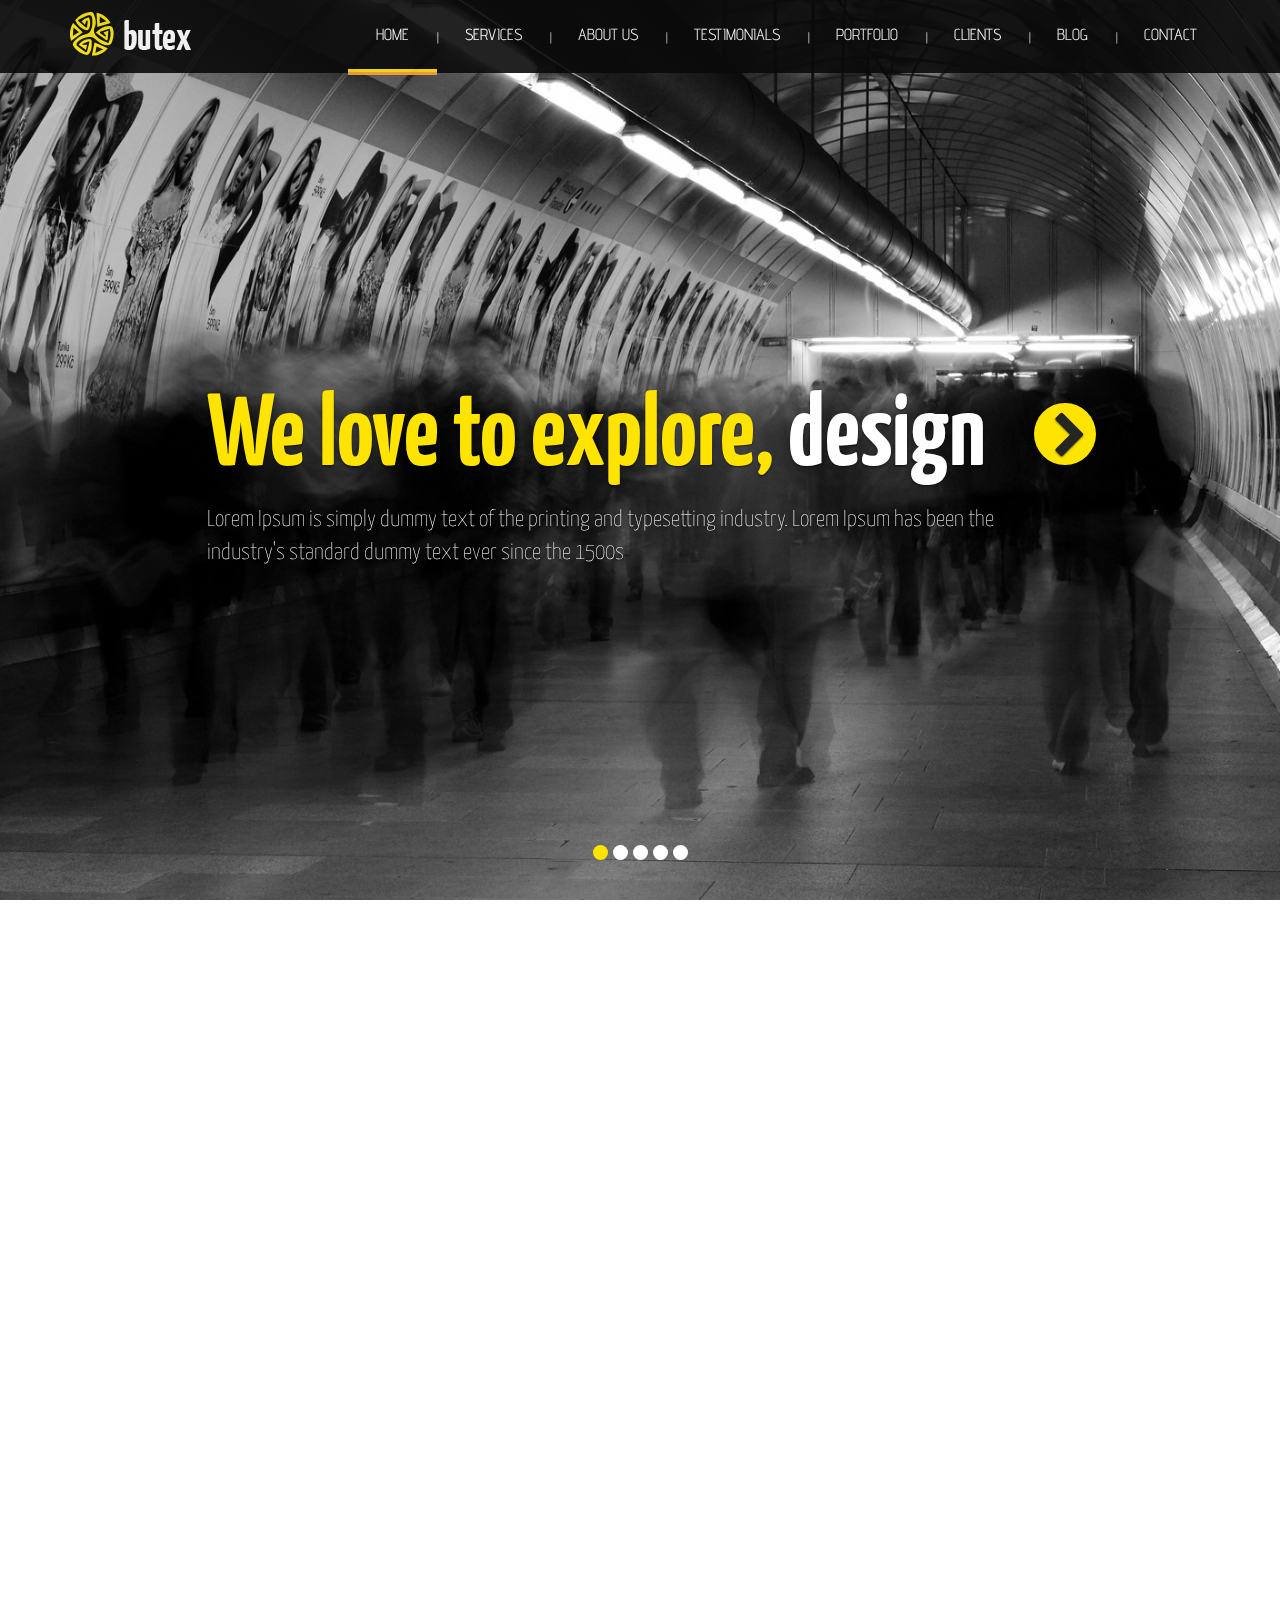
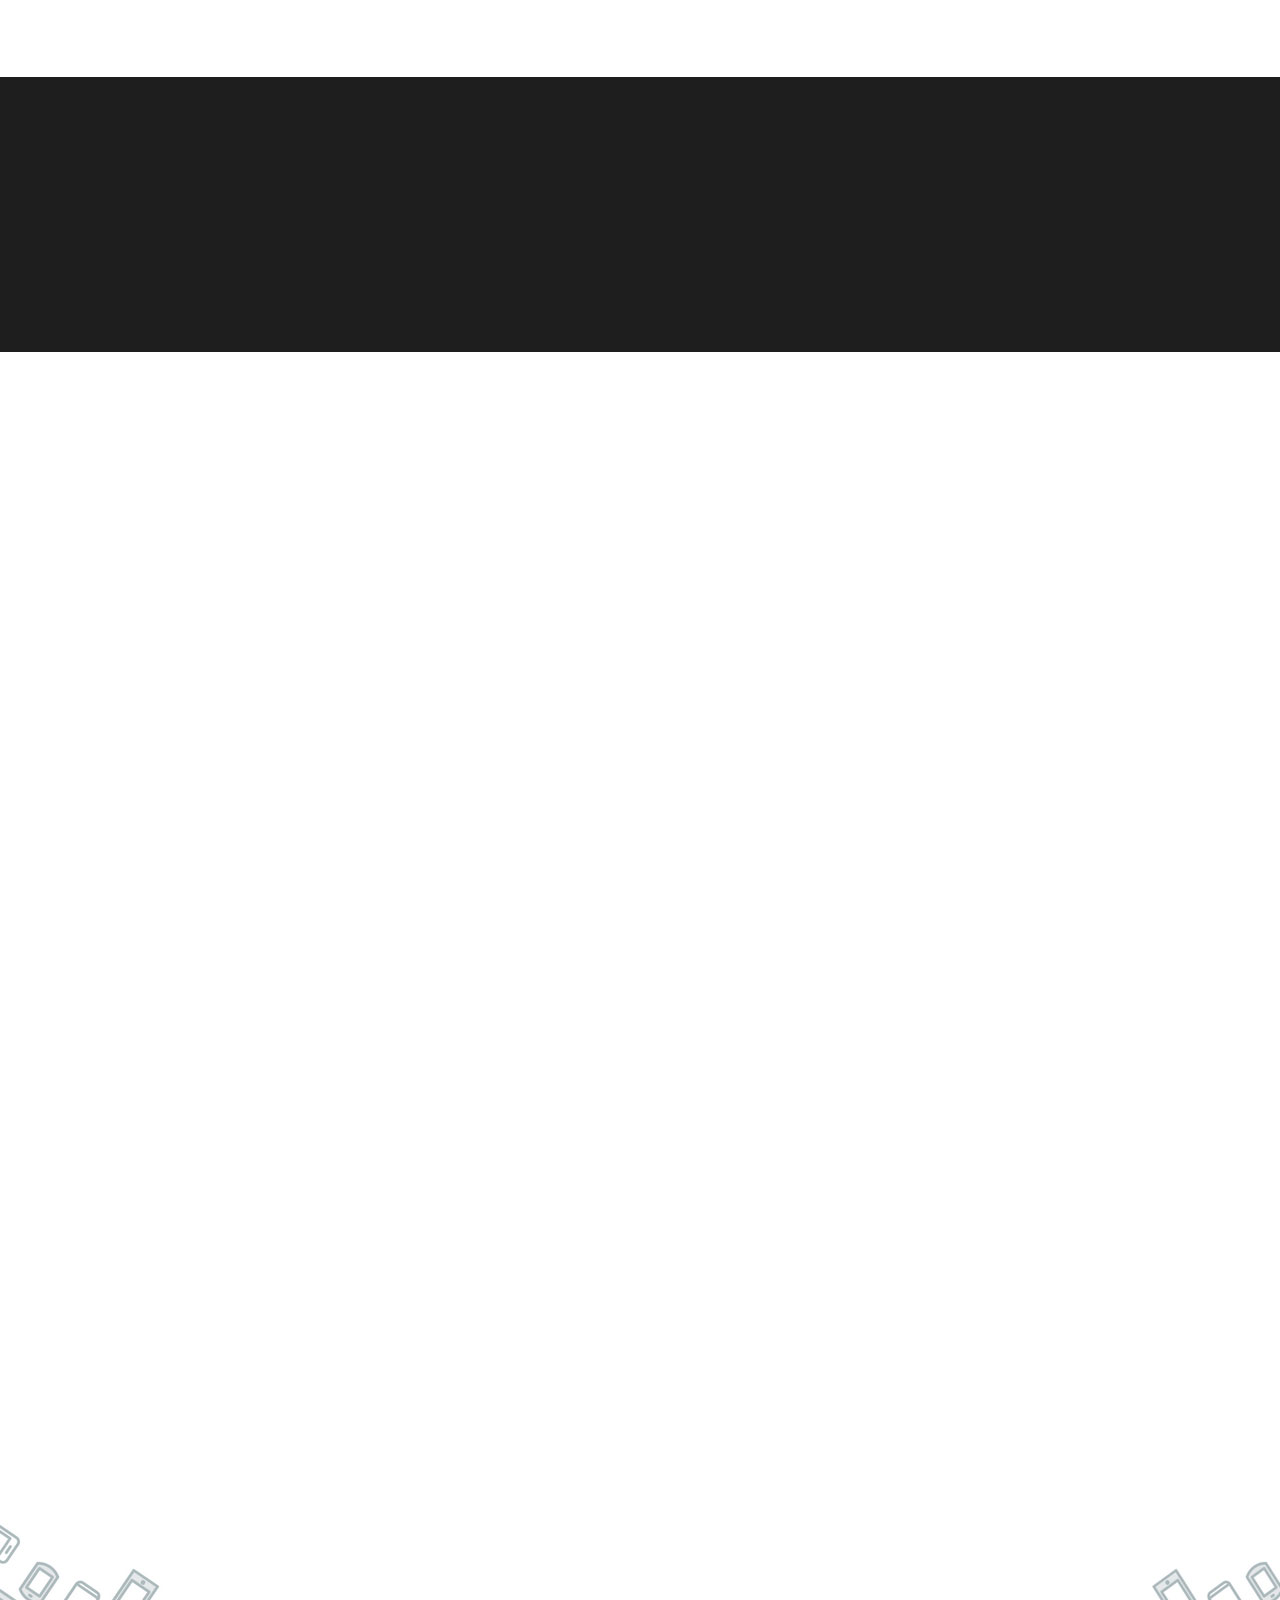
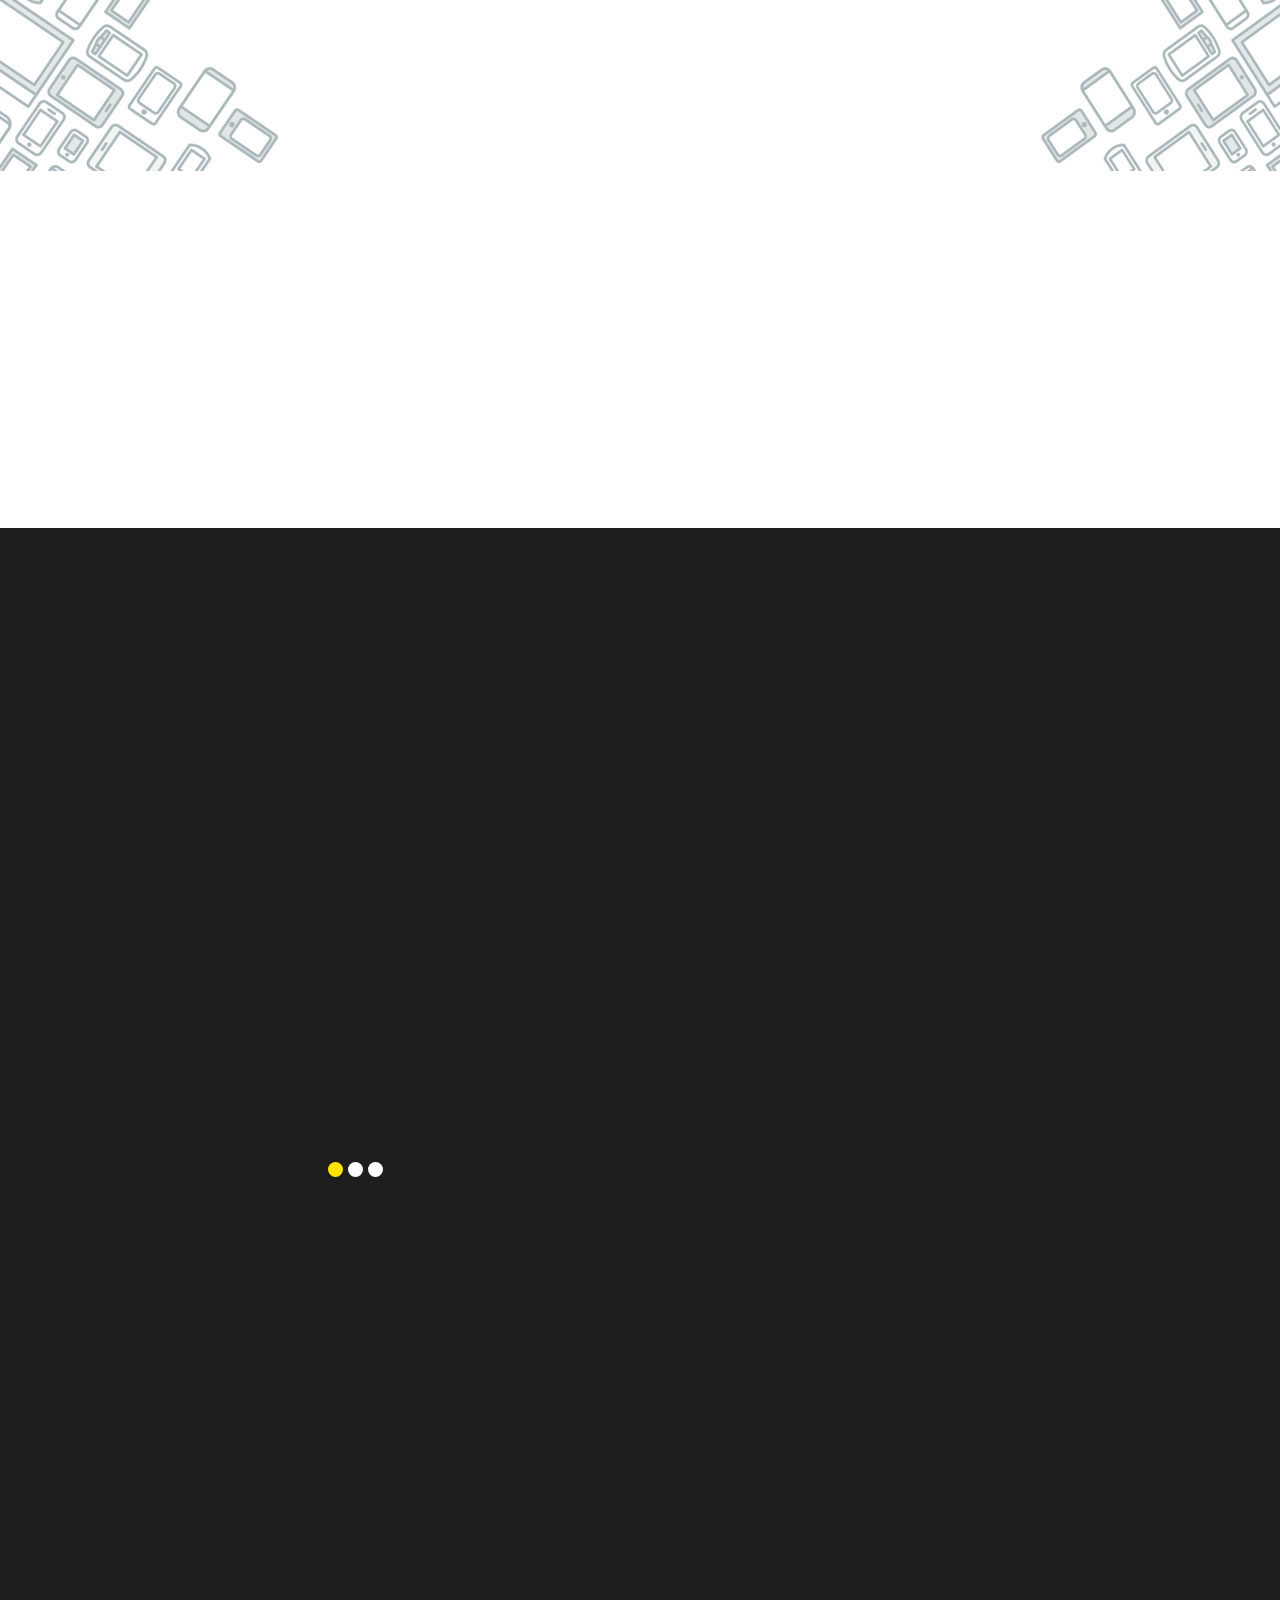
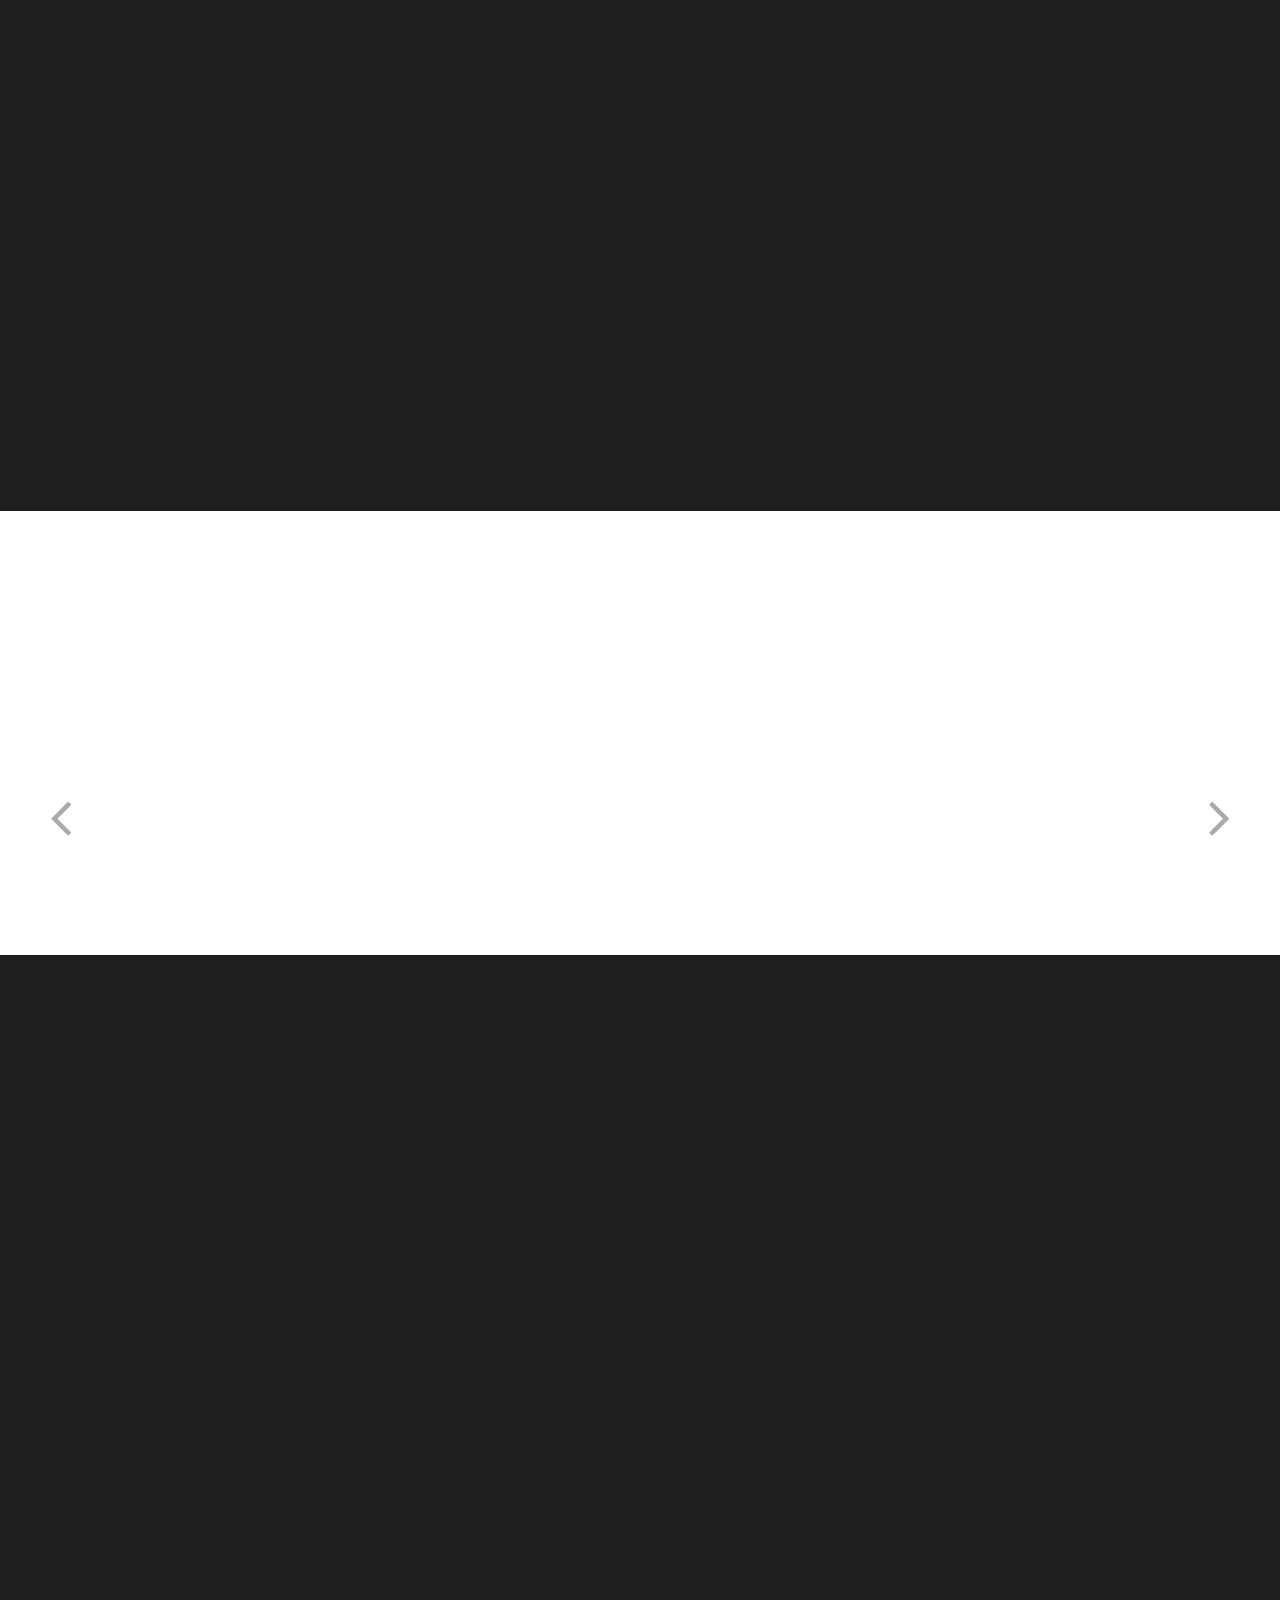
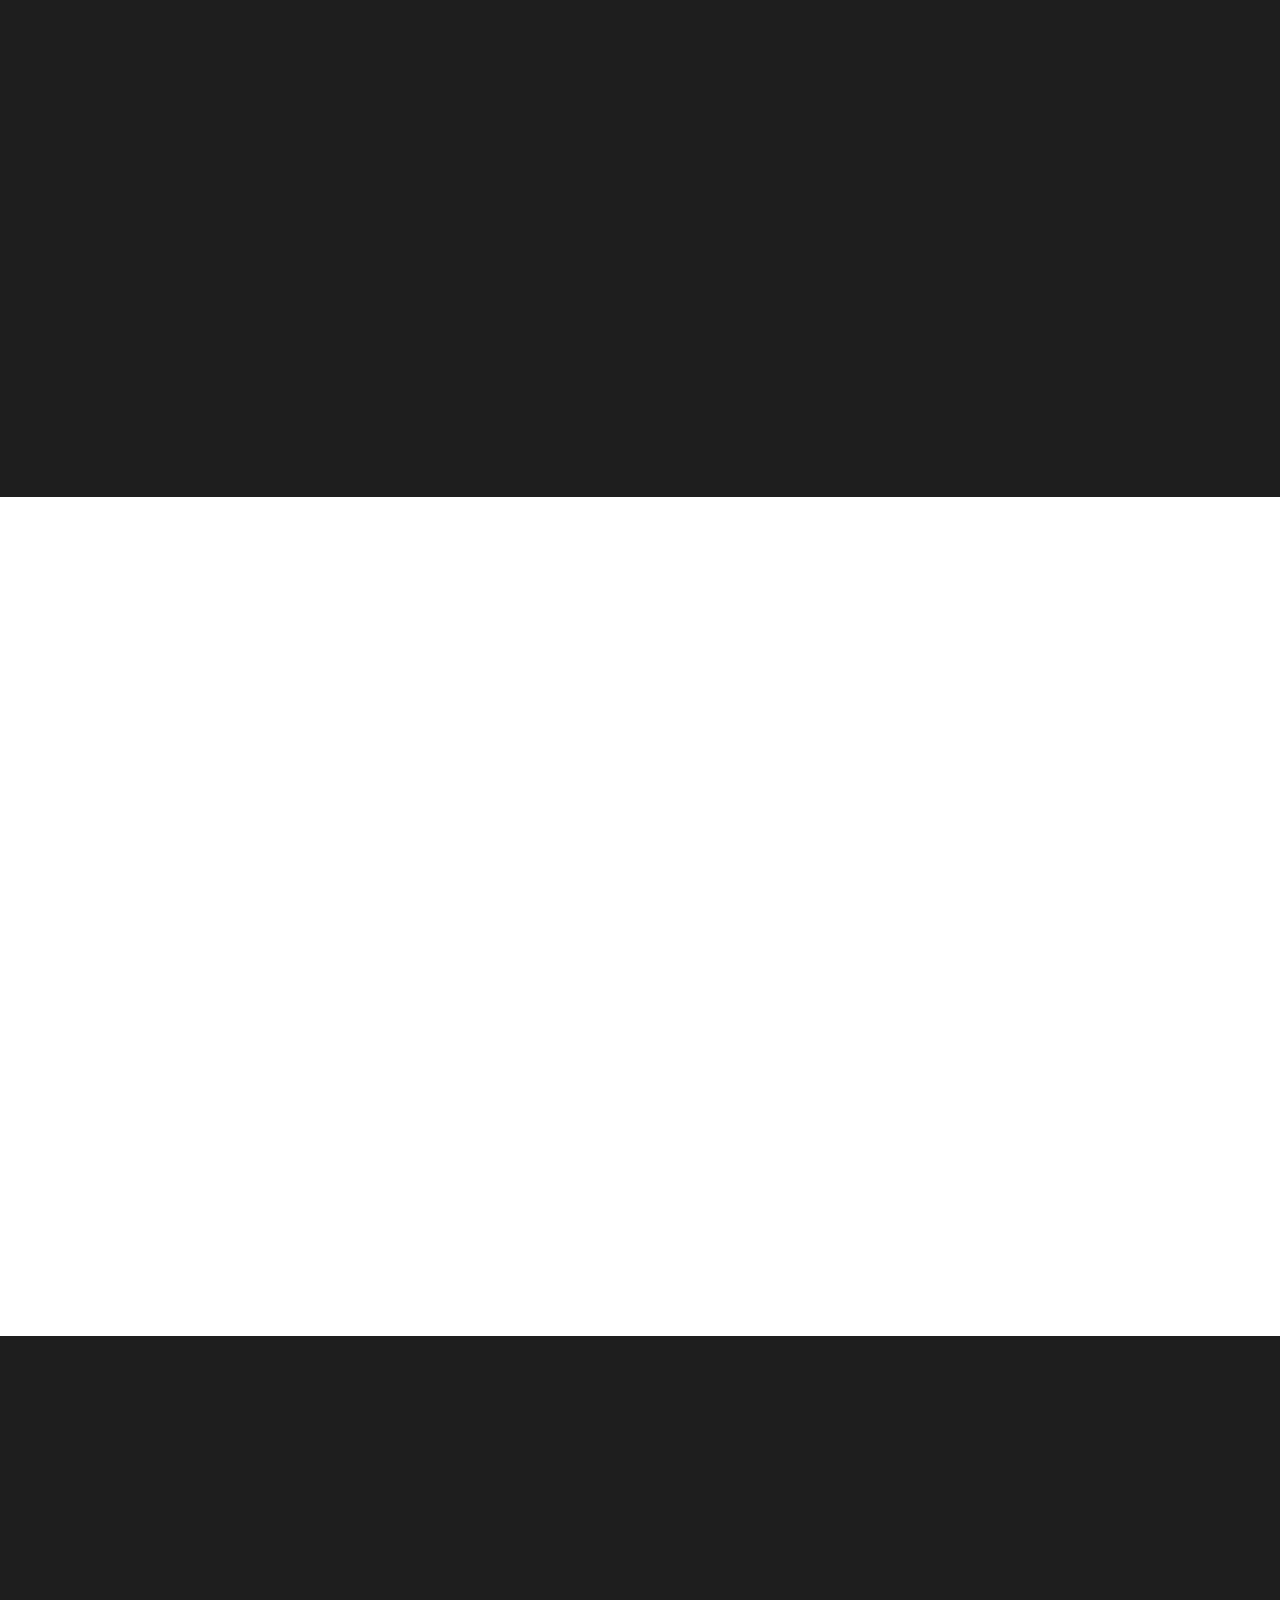
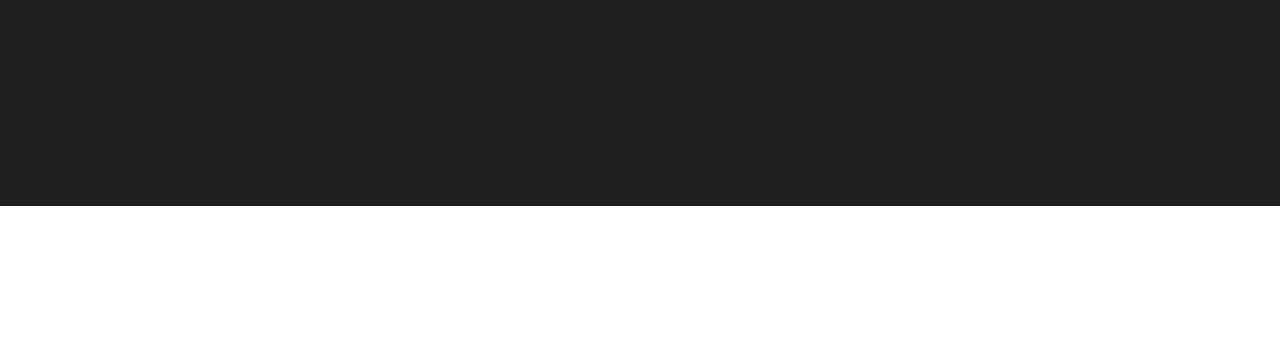
==== index.html @ 5c77bde4 "Plantilla del proyecto" ====
<!DOCTYPE html>
<html lang="en">

<!-- Mirrored from demo.themeregion.com/butex-updated/ by HTTrack Website Copier/3.x [XR&CO'2014], Thu, 22 Oct 2015 05:30:26 GMT -->
<head>
    <meta charset="utf-8">
    <meta name="viewport" content="width=device-width, initial-scale=1.0">
    <meta name="description" content="">
    <meta name="author" content="">
    <title>Butex | Onepage Responsive HTML Template</title>
    <link href="css/bootstrap.min.css" rel="stylesheet">
    <link href="css/animate.css" rel="stylesheet">
    <link href="css/font-awesome.min.css" rel="stylesheet">	
	<link href="css/main.css" rel="stylesheet">
	<link href="css/responsive.css" rel="stylesheet">

    <!--[if lt IE 9]>
	    <script src="js/html5shiv.js"></script>
	    <script src="js/respond.min.js"></script>
    <![endif]-->       
    <link rel="shortcut icon" href="images/ico/favicon.ico">
    <link rel="apple-touch-icon-precomposed" sizes="144x144" href="images/ico/apple-touch-icon-144-precomposed.png">
    <link rel="apple-touch-icon-precomposed" sizes="114x114" href="images/ico/apple-touch-icon-114-precomposed.png">
    <link rel="apple-touch-icon-precomposed" sizes="72x72" href="images/ico/apple-touch-icon-72-precomposed.png">
    <link rel="apple-touch-icon-precomposed" href="images/ico/apple-touch-icon-57-precomposed.png">
</head><!--/head-->

<body>
	<!-- Page Loader -->
	<div class="preloader">
        <div id="loaderImage"></div>
    </div>
	
	<header id="navigation">      
        <div class="navbar navbar-fixed-top" role="banner">
            <div class="container">
                <div class="navbar-header">
                    <button type="button" class="navbar-toggle" data-toggle="collapse" data-target=".navbar-collapse">
                        <span class="sr-only">Toggle navigation</span>
                        <span class="icon-bar"></span>
                        <span class="icon-bar"></span>
                        <span class="icon-bar"></span>
                    </button>
                    <a class="navbar-brand" href="index-2.html"><h1><img src="images/logo.png" alt="logo"></h1></a>
                </div>
                <div class="collapse navbar-collapse">
                    <ul class="nav navbar-nav navbar-right">
                        <li class="scroll active"><a href="#navigation">Home</a></li>                         
                        <li class="scroll"><a class="border" href="#services">Services</a></li>
                        <li class="scroll"><a class="border" href="#about-us">About Us</a></li>
                        <li class="scroll"><a class="border" href="#testimonials">Testimonials</a></li>
                        <li class="scroll"><a class="border" href="#portfolio">Portfolio</a></li>
                        <li class="scroll"><a class="border" href="#clients">Clients</a></li> 
                        <li class="scroll"><a class="border" href="#blog">Blog</a></li>
                        <li class="scroll"><a class="border" href="#footer">Contact</a></li>                        
                    </ul>
                </div>
            </div>
        </div>
    </header><!--/#navigation-->

    <section id="main-carousel" class="carousel slide" data-ride="carousel">		 
		<ol class="carousel-indicators">
			<li data-target="#main-carousel" data-slide-to="0" class="active"></li>
			<li data-target="#main-carousel" data-slide-to="1"></li>
			<li data-target="#main-carousel" data-slide-to="2"></li>
			<li data-target="#main-carousel" data-slide-to="3"></li>
			<li data-target="#main-carousel" data-slide-to="4"></li>
		</ol><!--/.carousel-indicators-->
		
		<div class="carousel-inner">
			<div class="item active" style="background-image: url(images/slider/1.jpg)">
				<div class="container carousel-caption">							
					<h2 class="heading animated bounceInRight">We love to explore, <span>design</span><i class="fa fa-chevron-right"></i></h2>
					<p class="slide-info animated bounceInLeft">Lorem Ipsum is simply dummy text of the printing and typesetting industry. Lorem Ipsum has been the industry's standard dummy text ever since the 1500s</p>				
				</div>
			</div>
			<div class="item" style="background-image: url(images/slider/2.jpg)">
				<div class="container carousel-caption">							
					<h2 class="heading animated swing">We provide digital <span>service</span><i class="fa fa-chevron-right"></i></h2>
					<p class="slide-info animated swing">Lorem Ipsum is simply dummy text of the printing and typesetting industry. Lorem Ipsum has been the industry's standard dummy text ever since the 1500s</p>				
				</div>
			</div>
			<div class="item" style="background-image: url(images/slider/3.jpg)">
				<div class="container carousel-caption">							
					<h2 class="heading animated bounceInDown">We are great disital <span>agency</span><i class="fa fa-chevron-right"></i></h2>
					<p class="slide-info animated bounceInUp">Lorem Ipsum is simply dummy text of the printing and typesetting industry. Lorem Ipsum has been the industry's standard dummy text ever since the 1500s</p>				
				</div>
			</div>
			<div class="item" style="background-image: url(images/slider/4.jpg)">
				<div class="container carousel-caption">							
					<h2 class="heading animated fadeInLeftBig">We love to explore <span>design</span><i class="fa fa-chevron-right"></i></h2>
					<p class="slide-info animated fadeInRightBig">Lorem Ipsum is simply dummy text of the printing and typesetting industry. Lorem Ipsum has been the industry's standard dummy text ever since the 1500s</p>				
				</div>
			</div>
			<div class="item" style="background-image: url(images/slider/5.jpg)">
				<div class="container carousel-caption">							
					<h2 class="heading animated fadeInRightBig">We love to explore <span>design</span><i class="fa fa-chevron-right"></i></h2>
					<p class="slide-info animated fadeInLeftBig">Lorem Ipsum is simply dummy text of the printing and typesetting industry. Lorem Ipsum has been the industry's standard dummy text ever since the 1500s</p>				
				</div>
			</div>
		</div> 	
    </section><!--/#main-carousel--> 
	
	<section id="services">
		<div class="container">
			<div class="row">
				<div class="col-sm-12">
					<div class="service-heading">
						<div class="row">
							<div class="col-sm-3 wow fadeInLeft" data-wow-duration="1200ms" data-wow-delay="300ms">
								<h3>We Provide Awesome Online <span>Service</span></h3>
							</div>
							<div class="col-sm-9 wow fadeInLeft" data-wow-duration="1500ms" data-wow-delay="300ms">
								<div class="service-content">
									<div class="service-icon">
										<i class="fa fa-angle-right pull-left"></i>
									</div>
									<div class="service-text">
										<p>we are a full service digital agency from earth. we design and build <span>websites, applications, mobile solutions and other awesome digital media.</span></p>
									</div>									
								</div>								
							</div>
						</div>	
					</div>					
				</div>
				<div class="col-sm-6">
					<div class="single-service  wow flipInY" data-wow-duration="1000ms" data-wow-delay="300ms">
						<div class="row">
							<div class="col-sm-4 col-md-3">
								<div class="single-service-icon wow rotateIn" data-wow-duration="1000ms" data-wow-delay="300ms">
									<i class="fa fa-lightbulb-o"></i>
								</div>								
							</div>
							<div class="col-sm-8 col-md-9">
								<div class="single-service-text">
									<h2>Creative <span>Idea</span></h2>
									<p>Lorem Ipsum is simply dummy text of the printing and typesetting industry. Lorem Ipsum has been the industry's standard dummy text ever since the 1500s,</p>
								</div>								
							</div>
						</div>
					</div>
				</div>
				<div class="col-sm-6">
					<div class="single-service wow flipInY" data-wow-duration="1500ms" data-wow-delay="350ms">
						<div class="row">
							<div class="col-sm-4 col-md-3">
								<div class="single-service-icon wow rotateIn" data-wow-duration="1000ms" data-wow-delay="300ms">
									<i class="fa fa-bolt"></i>
								</div>								
							</div>
							<div class="col-sm-8 col-md-9">
								<div class="single-service-text">
									<h2>Graphics <span>Design</span></h2>
									<p>Lorem Ipsum is simply dummy text of the printing and typesetting industry. Lorem Ipsum has been the industry's standard dummy text ever since the 1500s,</p>
								</div>								
							</div>
						</div>
					</div>
				</div>
				<div class="col-sm-6">
					<div class="single-service  wow flipInY" data-wow-duration="2000ms" data-wow-delay="400ms">
						<div class="row">
							<div class="col-sm-4 col-md-3">
								<div class="single-service-icon wow rotateIn" data-wow-duration="1000ms" data-wow-delay="300ms">
									<i class="fa fa-rocket"></i>
								</div>								
							</div>
							<div class="col-sm-8 col-md-9">
								<div class="single-service-text">
									<h2>Coding <span>Develop</span></h2>
									<p>Lorem Ipsum is simply dummy text of the printing and typesetting industry. Lorem Ipsum has been the industry's standard dummy text ever since the 1500s,</p>
								</div>								
							</div>
						</div>
					</div>
				</div>
				<div class="col-sm-6">
					<div class="single-service wow flipInY" data-wow-duration="2500ms" data-wow-delay="450ms">
						<div class="row">
							<div class="col-sm-4 col-md-3">
								<div class="single-service-icon wow rotateIn" data-wow-duration="1000ms" data-wow-delay="300ms">
									<i class="fa fa-phone"></i>
								</div>								
							</div>
							<div class="col-sm-8 col-md-9">
								<div class="single-service-text">
									<h2>Customer <span>Support</span></h2>
									<p>Lorem Ipsum is simply dummy text of the printing and typesetting industry. Lorem Ipsum has been the industry's standard dummy text ever since the 1500s,</p>
								</div>								
							</div>
						</div>
					</div>
				</div>
			</div>
		</div>
	</section><!--/#services--> 
	
	<section id="about-us">
		<div class="about-bg"></div>
		<div class="container">
			<div class="about-details wow flipInX" data-wow-duration="1500ms" data-wow-delay="300ms">
				<div class="row">
					<div class="col-sm-8 col-sm-offset-2 col-md-6 col-md-offset-0">
						<div class="about-image">
							<img class="img-responsive" src="images/about-us/about.jpg" alt="" />
						</div>						
					</div>
					<div class="col-sm-8 col-sm-offset-2 col-md-6 col-md-offset-0">
						<div class="default-bg about-content">
							<h2>About <span>Us</span></h2>
							<p>Lorem Ipsum is simply dummy text of the printing and typesetting industry. Lorem Ipsum has been the industry's standard dummy text ever since the 1500s, when an unknown printer took a galley of type and scrambled it to make a type specimen book. It has survived not only five centuries,</p>
							<p>but also the leap into electronic typesetting, remaining essentially unchanged. It was popularised in the 1960s with the release of Letraset sheets containing Lorem Ipsum passages, and more recently with desktop publishing software like Aldus PageMaker including versions of Lorem Ipsum.</p>
						</div>						
					</div>
				</div>
			</div>
		</div>
		<div class="our-team">
			<div class="container">
				<h2 class="wow fadeIn" data-wow-duration="1200ms" data-wow-delay="300ms">Meet the <span>Team</span></h2>
				<div class="row">
					<div class="col-sm-4">
						<div class="team-member wow flipInY" data-wow-duration="1200ms" data-wow-delay="300ms">
							<div class="single-member">
								<img class="img-responsive" src="images/about-us/member1.jpg" alt="" />	
								<h3>Mickey Router</h3>
								<p>ceo</p>
							</div>
							<div class="overlay">
								<ul>
									<li><a class="facebook" href="#"><i class="fa fa-facebook"></i></a></li>
									<li><a class="twitter" href="#"><i class="fa fa-twitter"></i></a></li>
									<li><a class="google-plus" href="#"><i class="fa fa-google-plus"></i></a></li>
								</ul>
							</div>
						</div>
					</div>
					<div class="col-sm-4">
						<div class="team-member wow flipInY" data-wow-duration="1500ms" data-wow-delay="600ms">
							<div class="single-member">
								<img class="img-responsive" src="images/about-us/member2.jpg" alt="" />	
								<h3>Mickey Router</h3>
								<p>ceo</p>
							</div>
							<div class="overlay">
								<ul>
									<li><a class="facebook" href="#"><i class="fa fa-facebook"></i></a></li>
									<li><a class="twitter" href="#"><i class="fa fa-twitter"></i></a></li>
									<li><a class="google-plus" href="#"><i class="fa fa-google-plus"></i></a></li>
								</ul>
							</div>
						</div>
					</div>
					<div class="col-sm-4">
						<div class="team-member wow flipInY" data-wow-duration="1800ms" data-wow-delay="900ms">
							<div class="single-member">
								<img class="img-responsive" src="images/about-us/member3.jpg" alt="" />	
								<h3>Mickey Router</h3>
								<p>ceo</p>
							</div>
							<div class="overlay">
								<ul>
									<li><a class="facebook" href="#"><i class="fa fa-facebook"></i></a></li>
									<li><a class="twitter" href="#"><i class="fa fa-twitter"></i></a></li>
									<li><a class="google-plus" href="#"><i class="fa fa-google-plus"></i></a></li>
								</ul>
							</div>
						</div>
					</div>
				</div>
			</div>
		</div><!--/#our team--> 
	</section><!--/#about us--> 
	
	<section id="testimonials">		
		<div class="container text-center entry-header wow fadeInUp" data-wow-duration="1500ms" data-wow-delay="500ms">
			<div class="col-sm-6 col-sm-offset-3">
				<h2>Testimonials</h2>
				<p>Lorem Ipsum is simply dummy text of the printing and typesetting industry. Lorem Ipsum has been the industry's standard dummy text ever since </p>	
			</div>							
		</div>	
		<div id="testimonial-slider" class="carousel slide wow fadeInUp" data-ride="carousel"  data-wow-duration="1000ms" data-wow-delay="300ms">
			<div class="carousel-inner">
				<div class="item active">
					<div class="testimony-person animated fadeIn">
						<img class="img-responsive" src="images/testimonial/man1.png" alt="" />	
					</div>
					<div class="testimony-caption default-bg">
						<div class="testimonial animated rubberBand">
							<h3>Frank Furious</h3>
							<h4>Art Director</h4>
							<i class="fa  fa-angle-down"></i>
							<p>“ Lorem Ipsum is simply dummy text of the printing and typesetting industry. Lorem Ipsum has been the industry's standard dummy text ever since the 1500s ”</p>
						</div>
					</div>
				</div>
				<div class="item">
					<div class="testimony-person animated fadeIn">
						<img class="img-responsive" src="images/testimonial/man2.png" alt="" />		
					</div>
					<div class="testimony-caption default-bg">
						<div class="testimonial animated rubberBand">
							<h3>Roberto Carlos</h3>
							<h4>Chief Executive</h4>
							<i class="fa  fa-angle-down"></i>
							<p>“ Lorem Ipsum is simply dummy text of the printing and typesetting industry. Lorem Ipsum has been the industry's standard dummy text ever since the 1500s ”</p>
						</div>
					</div>
				</div>
				<div class="item">
					<div class="testimony-person animated fadeIn">
						<img class="img-responsive" src="images/testimonial/man3.png" alt="" />	
					</div>
					<div class="testimony-caption default-bg">
						<div class="testimonial animated rubberBand">
							<h3>Mark Derain</h3>
							<h4>Develop Manager</h4>
							<i class="fa  fa-angle-down"></i>
							<p>“ Lorem Ipsum is simply dummy text of the printing and typesetting industry. Lorem Ipsum has been the industry's standard dummy text ever since the 1500s ”</p>
						</div>
					</div>
				</div>					
			</div>
			<ol class="carousel-indicators">
				<li data-target="#testimonial-slider" data-slide-to="0" class="active"></li>
				<li data-target="#testimonial-slider" data-slide-to="1"></li>
				<li data-target="#testimonial-slider" data-slide-to="2"></li>
			</ol><!--/.carousel-indicators-->
		</div>
	</section><!--/#testimonials--> 
	
	<section id="portfolio">
		<div class="container">
			<div class="container text-center entry-header wow fadeInUp" data-wow-duration="1500ms" data-wow-delay="300ms">
				<div class="col-sm-6 col-sm-offset-3">
					<h2>Our <span>Portfolio</span></h2>
					<p>Lorem Ipsum is simply dummy text of the printing and typesetting industry. Lorem Ipsum has been the industry's standard dummy text ever since </p>	
				</div>		
			</div>			
			<div id="portfolio-slider" class="carousel slide carousel-fade" data-ride="carousel">
				<div class=" carousel-inner wow fadeInUp" data-wow-duration="1000ms" data-wow-delay="400ms">
					<div class="item active row">
						<div class="col-sm-6">
							<div class="recent-port-img animated fadeInUpBig">
								<img class="img-responsive" src="images/portfolio/slide1.jpg" alt="portfolio" />
							</div>							
						</div>
						<div class="col-sm-6 default-bg">
							<div class="recent-port-text animated fadeInDownBig">
								<h2>Recent Project</h2>
								<p>Lorem Ipsum is simply dummy text of the printing and typesetting industry. Lorem Ipsum has been the industry's standard dummy text ever since the 1500s, when an unknown printer took a galley of type and scrambled it to make a type specimen book. It has survived not only five centuries </p>
								<ul>
									<li><i class="fa fa-angle-double-right"></i> But also the leap into electronic typesetting, </li>
									<li><i class="fa fa-angle-double-right"></i> Remaining essentially unchanged. </li>
									<li><i class="fa fa-angle-double-right"></i> It was popularised in the 1960s with the release.</li>
									<li><i class="fa fa-angle-double-right"></i> Letraset sheets containing Lorem Ipsum passages  </li>
								</ul>
							</div>
						</div>
					</div>
					<div class="item row">
						<div class="col-sm-6">
							<div class="recent-port-img animated fadeInUpBig">
								<img class="img-responsive" src="images/portfolio/slide2.jpg" alt="portfolio" />
							</div>							
						</div>
						<div class="col-sm-6 default-bg">
							<div class="recent-port-text animated fadeInDownBig">
								<h2>Recent Project</h2>
								<p>Lorem Ipsum is simply dummy text of the printing and typesetting industry. Lorem Ipsum has been the industry's standard dummy text ever since the 1500s, when an unknown printer took a galley of type and scrambled it to make a type specimen book. It has survived not only five centuries </p>
								<ul>
									<li><i class="fa fa-angle-double-right"></i> But also the leap into electronic typesetting, </li>
									<li><i class="fa fa-angle-double-right"></i> Remaining essentially unchanged. </li>
									<li><i class="fa fa-angle-double-right"></i> It was popularised in the 1960s with the release.</li>
									<li><i class="fa fa-angle-double-right"></i> Letraset sheets containing Lorem Ipsum passages  </li>
								</ul>
							</div>
						</div>
					</div>
					<div class="item row">
						<div class="col-sm-6">
							<div class="recent-port-img animated fadeInUpBig">
								<img class="img-responsive" src="images/portfolio/slide3.jpg" alt="portfolio" />
							</div>							
						</div>
						<div class="col-sm-6 default-bg">
							<div class="recent-port-text animated fadeInDownBig">
								<h2>Recent Project</h2>
								<p>Lorem Ipsum is simply dummy text of the printing and typesetting industry. Lorem Ipsum has been the industry's standard dummy text ever since the 1500s, when an unknown printer took a galley of type and scrambled it to make a type specimen book. It has survived not only five centuries </p>
								<ul>
									<li><i class="fa fa-angle-double-right"></i> But also the leap into electronic typesetting, </li>
									<li><i class="fa fa-angle-double-right"></i> Remaining essentially unchanged. </li>
									<li><i class="fa fa-angle-double-right"></i> It was popularised in the 1960s with the release.</li>
									<li><i class="fa fa-angle-double-right"></i> Letraset sheets containing Lorem Ipsum passages  </li>
								</ul>
							</div>
						</div>
					</div>
				</div>
				<ol class="carousel-indicators">
					<li data-target="#portfolio-slider" data-slide-to="0" class="active"></li>
					<li data-target="#portfolio-slider" data-slide-to="1"></li>
					<li data-target="#portfolio-slider" data-slide-to="2"></li>
				</ol><!--/.carousel-indicators-->
			</div>
			<div id="folio-items" class="portfolios wow fadeInUpBig" data-wow-duration="1500ms" data-wow-delay="300ms">
				<ul class="portfolio-filter text-center">                                         
					<li><a class="active" href="#" data-filter="*">All</a></li>
					<li><a href="#" data-filter=".animation">Animation</a></li>
					<li><a href="#" data-filter=".architecture">Architecture</a></li>
					<li><a href="#" data-filter=".creative">Creative</a></li>
					<li><a href="#" data-filter=".video">Video</a></li>
					<li><a href="#" data-filter=".web">Web</a></li>
					<li><a href="#" data-filter=".corporate">Corporate</a></li>
					<li><a href="#" data-filter=".business">Business</a></li>
				</ul><!--/#portfolio-filter-->
				
				<div class="row portfolio-items">
					<div class="col-sm-4 portfolio-item architecture business">
						<div class="view">
							<div class="portfolio-image">
								<img class="img-responsive" src="images/portfolio/1.jpg" alt="">
							</div>	
							<div class="mask">
								<a href="#" data-single_url="single-portfolio.html"><i class="fa fa-link"></i></a>
							</div>
						</div>
					</div>
					<div class="col-sm-4 portfolio-item animation web corporate">
						<div class="view">
							<div class="portfolio-image">
								<img class="img-responsive" src="images/portfolio/2.jpg" alt="">
							</div>	
							<div class="mask">
								<a href="#" data-single_url="single-portfolio.html"><i class="fa fa-link"></i></a>
							</div>
						</div>
					</div>
					<div class="col-sm-4 portfolio-item video creative">
						<div class="view">
							<div class="portfolio-image">
								<img class="img-responsive" src="images/portfolio/3.jpg" alt="">
							</div>	
							<div class="mask">
								<a href="#" data-single_url="single-portfolio.html"><i class="fa fa-link"></i></a>
							</div>
						</div>
					</div>
					<div class="col-sm-4 portfolio-item animation architecture">
						<div class="view">
							<div class="portfolio-image">
								<img class="img-responsive" src="images/portfolio/4.jpg" alt="">
							</div>	
							<div class="mask">
								<a href="#" data-single_url="single-portfolio.html"><i class="fa fa-link"></i></a>
							</div>
						</div>
					</div>
					<div class="col-sm-4 portfolio-item architecture creative web">
						<div class="view">
							<div class="portfolio-image">
								<img class="img-responsive" src="images/portfolio/5.jpg" alt="">
							</div>	
							<div class="mask">
								<a href="#" data-single_url="single-portfolio.html"><i class="fa fa-link"></i></a>
							</div>
						</div>
					</div>
					<div class="col-sm-4 portfolio-item animation web video">
						<div class="view">
							<div class="portfolio-image">
								<img class="img-responsive" src="images/portfolio/6.jpg" alt="">
							</div>	
							<div class="mask">
								<a href="#" data-single_url="single-portfolio.html"><i class="fa fa-link"></i></a>
							</div>
						</div>
					</div>					
				</div>								
			</div>
		</div>
		<div id="portfolio-details">
			<div id="single-portfolio">
	    		
	    	</div>
    	</div><!-- /#portfolio-details-->
	</section><!--/#portfolio-->
	
	<section id="clients">
		<div class="container">
			<div class="row text-center entry-header wow fadeInUp" data-wow-duration="1500ms" data-wow-delay="300ms">
				<div class="col-sm-6 col-sm-offset-3">
					<h2>Our <span>Clients</span></h2>
					<p>Lorem Ipsum is simply dummy text of the printing and typesetting industry. Lorem Ipsum has been the industry's standard dummy text ever since </p>
				</div>		
			</div>
			<div id="clients-carousel" class="carousel slide" data-ride="carousel">
				<div class="carousel-inner wow flipInX" data-wow-duration="1200ms" data-wow-delay="500ms">
					<div class="item active">						
						<ul>
							<li><a class="img-responsive" href="#"><img src="images/icon1.png" alt="" /></a></li>
							<li><a class="img-responsive" href="#"><img src="images/icon2.png" alt="" /></a></li>
							<li><a class="img-responsive" href="#"><img src="images/icon3.png" alt="" /></a></li>
							<li><a class="img-responsive" href="#"><img src="images/icon4.png" alt="" /></a></li>
						</ul>
					</div>
					<div class="item">
						<ul>
							<li><a class="img-responsive" href="#"><img src="images/icon1.png" alt="" /></a></li>
							<li><a class="img-responsive" href="#"><img src="images/icon2.png" alt="" /></a></li>
							<li><a class="img-responsive" href="#"><img src="images/icon3.png" alt="" /></a></li>
							<li><a class="img-responsive" href="#"><img src="images/icon4.png" alt="" /></a></li>
						</ul>
					</div>
				</div>
				<a class="client-left" href="#clients-carousel" data-slide="prev"><i class="fa fa-angle-left"></i></a>
				<a class="client-right" href="#clients-carousel" data-slide="next"><i class="fa fa-angle-right"></i></a>
			</div>
		</div>
	</section><!--/#clients--> 	
	
	<section id="blog">
		<div class="container">
			<div class="row text-center entry-header wow fadeInUp" data-wow-duration="1500ms" data-wow-delay="500ms">
				<div class="col-sm-6 col-sm-offset-3">
					<h2>Blog</h2>
					<p>Lorem Ipsum is simply dummy text of the printing and typesetting industry. Lorem Ipsum has been the industry's standard dummy text ever since </p>
				</div>								
			</div>
			<div class="row">
				<div class="col-sm-12 col-md-12 col-lg-6">
					<div class="single-blog wow fadeInUp" data-wow-duration="1000ms" data-wow-delay="300ms">
						<div class="blog-image">
							<a href="single-blog.html"><img class="img-responsive" src="images/blog/post1.jpg" alt="" /></a>
							<div class="post-date">
								<p>28<span>April</span></p>
							</div>
						</div>
						<div class="entry-content default-bg">							
							<a href="single-blog.html"><h2>Standard post with preview picture</h2></a>
							<div class="entry-meta">
								<span><a href="#"><i class="fa fa-user"></i> Posted By: Admin</a></span>
								<span><a href="#"><i class="fa fa-comments"></i> 7</a></span>
							</div>
							<p>Lorem Ipsum is simply dummy text of the printing and typesetting industry. Lorem Ipsum has been the industry's standard dummy text ever since the 1500s, </p>
							<a href="single-blog.html" class="btn btn-primary">Read More</a>
						</div>
					</div>
				</div>
				<div class="col-sm-12 col-md-12 col-lg-6">
					<div class="single-blog wow fadeInUp" data-wow-duration="1500ms" data-wow-delay="400ms">
						<div class="blog-image">
							<a href="single-blog.html"><img class="img-responsive" src="images/blog/post2.jpg" alt="" /></a>
							<div class="post-date">
								<p>28<span>April</span></p>
							</div>
						</div>
						<div class="entry-content default-bg">							
							<a href="single-blog.html"><h2>Standard post with preview picture</h2></a>
							<div class="entry-meta">
								<span><a href="#"><i class="fa fa-user"></i> Posted By: Admin</a></span>
								<span><a href="#"><i class="fa fa-comments"></i> 7</a></span>
							</div>
							<p>Lorem Ipsum is simply dummy text of the printing and typesetting industry. Lorem Ipsum has been the industry's standard dummy text ever since the 1500s, </p>
							<a href="single-blog.html" class="btn btn-primary">Read More</a>
						</div>
					</div>
				</div>	
				<div class="col-sm-12 col-md-12 col-lg-6">
					<div class="single-blog wow fadeInUp" data-wow-duration="2000ms" data-wow-delay="500ms">
						<div class="blog-image">
							<a href="single-blog.html"><img class="img-responsive" src="images/blog/post3.jpg" alt="" /></a>
							<div class="post-date">
								<p>28<span>April</span></p>
							</div>
						</div>
						<div class="entry-content default-bg">							
							<a href="single-blog.html"><h2>Standard post with preview picture</h2></a>
							<div class="entry-meta">
								<span><a href="#"><i class="fa fa-user"></i> Posted By: Admin</a></span>
								<span><a href="#"><i class="fa fa-comments"></i> 7</a></span>
							</div>
							<p>Lorem Ipsum is simply dummy text of the printing and typesetting industry. Lorem Ipsum has been the industry's standard dummy text ever since the 1500s, </p>
							<a href="single-blog.html" class="btn btn-primary">Read More</a>
						</div>
					</div>
				</div>	
				<div class="col-sm-12 col-md-12 col-lg-6">
					<div class="single-blog wow fadeInUp" data-wow-duration="2500ms" data-wow-delay="600ms">
						<div class="blog-image">
							<a href="single-blog.html"><img class="img-responsive" src="images/blog/post4.jpg" alt="" /></a>
							<div class="post-date">
								<p>28<span>April</span></p>
							</div>
						</div>
						<div class="entry-content default-bg">							
							<a href="single-blog.html"><h2>Standard post with preview picture</h2></a>
							<div class="entry-meta">
								<span><a href="#"><i class="fa fa-user"></i> Posted By: Admin</a></span>
								<span><a href="#"><i class="fa fa-comments"></i> 7</a></span>
							</div>
							<p>Lorem Ipsum is simply dummy text of the printing and typesetting industry. Lorem Ipsum has been the industry's standard dummy text ever since the 1500s, </p>
							<a href="single-blog.html" class="btn btn-primary">Read More</a>
						</div>
					</div>
				</div>
			</div>
		</div>
	</section><!--/#blog--> 
	
	<footer id="footer">
		<div class="container">
			<div class="row text-center entry-header wow fadeInUp" data-wow-duration="1500ms" data-wow-delay="500ms">
				<div class="col-sm-6 col-sm-offset-3">
					<h2>Contact <span>Us</span></h2>
					<p>Lorem Ipsum is simply dummy text of the printing and typesetting industry. Lorem Ipsum has been the industry's standard dummy text ever since </p>	
				</div>								
			</div>
		</div>				
		<div class="map-section">
			<div id="gmap" class="wow flipInX" data-wow-duration="1000ms" data-wow-delay="500ms"></div>
		</div><!--/#gmap--> 
		<div class="contact-section">
			<div class="container">
				<div class="row">
					<div class="col-sm-12 col-md-8">
						<div class="wow fadeInUp" data-wow-duration="1200ms" data-wow-delay="500ms">
							<h2>Get in Touch</h2>
							<div class="status alert alert-success" style="display: none"></div>
							<form id="main-contact-form" class="contact-form" name="contact-form" method="post" action="http://demo.themeregion.com/butex-updated/sendemail.php">
								<div class="form-group">
									<input type="text" name="name" class="form-control float-left" required="required" placeholder="Your Name">
								</div>
								<div class="form-group">
									<input type="email" name="email" class="form-control float-left" required="required" placeholder="Your Email">
								</div>
								<div class="form-group">
									<input type="text" name="subject" class="form-control float-left subject-field" required="required" placeholder="Subject">
								</div>
								<div class="form-group">
									<textarea name="message" id="message" required="required" class="form-control" rows="5" placeholder="Message..."></textarea>
								</div>                        
								<div class="form-group">
									<button type="submit" class="btn btn-submit">Send</button>
								</div>
							</form>
						</div>
					</div>
					<div class="col-sm-12 col-md-3 col-md-offset-1 contact-details wow fadeInUp" data-wow-duration="1600ms" data-wow-delay="500ms">
						<h2>Contact Us</h2>
						<ul>
							<li><i class="fa fa-phone"></i> <span>Phone number <br>+843-245-5844</span></li>							
							<li><i class="fa fa-map-marker"></i> <span>Our address:<br>2172 Poe Road, Florence, SC 29501</span></li>							
							<li><i class="fa fa-envelope"></i> <span>Email address:<br>noreply@yourmail.com</span></li>							
							<li><i class="fa fa-twitter"></i> <span>Twitter:<br>twitter.com/themeregion</span></li>							
						</ul>						
					</div>
				</div>
			</div>
		</div>		
		<div class="bottom default-bg text-center wow fadeIn" data-wow-duration="1500ms" data-wow-delay="300ms">
			<div class="container  text-center">
				<p>copyright &copy; 2014 butex theme. All Rights Reserved.<br> Designed by <a href="http://www.themeregion.com/demo/butex">ThemeRegion</a></p>				
			</div>
		</div>	
	</footer><!--/#footer--> 
	
	<!--/Scripts--> 
    <script type="text/javascript" src="js/jquery.js"></script>
    <script type="text/javascript" src="js/bootstrap.min.js"></script>	
	<script type="text/javascript" src="http://maps.google.com/maps/api/js?sensor=true"></script>
  	<script type="text/javascript" src="js/gmaps.js"></script>
  	<script type="text/javascript" src="js/canvas.js"></script>
	<script type="text/javascript" src="js/jquery.isotope.min.js"></script>
	<script type="text/javascript" src="js/wow.min.js"></script>
    <script type="text/javascript" src="js/main.js"></script>	
</body>

<!-- Mirrored from demo.themeregion.com/butex-updated/ by HTTrack Website Copier/3.x [XR&CO'2014], Thu, 22 Oct 2015 05:31:57 GMT -->
</html>
---- css/main.css ----
/*
  Theme Name: butex
  Theme URL: http://www.themeregion.com
  Author: ThemeRegion
  Author URI: http://www.themeregion.com
  Description: Onepage Responsive HTML Template
  Version: 1.0
*/

@import url(http://fonts.googleapis.com/css?family=Yanone+Kaffeesatz:400,200,300,700);
@import url(http://fonts.googleapis.com/css?family=Advent+Pro:400,100,200,300,500,600,700);


/*========================
=======Typography=========
==========================*/

body {
  font-family: 'Yanone Kaffeesatz', sans-serif;
  font-size: 18px;
  color: #333333;
  background-color: #fff;
  font-weight:300;
}

ul {
  list-style: none;
  margin:0;
  padding:0;
}

.navbar-nav li a:hover, 
.navbar-nav li a:focus {
  outline:none;
  outline-offset: 0;
  text-decoration:none;  
  background: transparent;
}

a {
  color: #fff;
  text-decoration: none;
  -webkit-transition: 300ms;
  -moz-transition: 300ms;
  -o-transition: 300ms;
  transition: 300ms;
}

a:focus, 
a:hover {
  text-decoration: none;
  outline: none;
  color: #ffe401;
}

h1, h2, h3, h4, h5, h6 {
 font-family: 'Yanone Kaffeesatz', sans-serif;
 font-weight:100;
}

span {
	font-weight:300;
}
section {
	overflow:hidden;
}
.default-bg {	
	background-color:#ffe401;
}

.entry-header {
	padding-top:85px;
	padding-bottom:58px;
}

.entry-header h2 {
	margin-top:0;
	font-size:48px;
}

textarea {
	resize:none
}

.navbar-toggle {
	margin-top:19px;
	margin-right:20px;
	border:1px solid #fff;
}

.navbar-toggle .icon-bar {
	background-color:#fff;
}


/*========================
========Home CSS==========
==========================*/
.navbar-brand {
	height:72px;
}

.navbar-brand h1 {
	margin-top:-3px;
}

#navigation .navbar-fixed-top {
	background-color:#0c0b0b;
	opacity:0.9;
}

#navigation .navbar-right li a {
	font-size:16px;
	font-weight:400;
	text-transform:uppercase;
	position:relative;
	padding:25px 28px;
	font-family: 'Advent Pro', sans-serif;	
}

#navigation .navbar-right li a.active, 
#navigation .navbar-right li a:hover, 
#navigation .navbar-right li a:focus, 
#navigation .navbar-right li.active a  {
	color:#fff;	
}

.navbar-right li.active:before {
	position:absolute;
	content:"";
	height:3px;
	background-color:#fde30a;
	bottom:-2px;
	left:0;
	right:0;
	margin-top:41px;
}

.navbar-right li.active:after {
	position:absolute;
	content:"";
	height:3px;
	background-color:#fca43a;
	bottom:-5px;
	left:0;
	right:0;
}

.navbar-right li a.border:before {
	color: #E3E3E3;
	content: "|";
	font-size: 12px;
	position:absolute;
	top:28px;
	left:0;
}

#main-carousel  .item {
	background-position: center top;
	background-repeat: no-repeat;
	background-size: cover;
}

#main-carousel h2 {
	font-size:102px;
	font-weight:700;
	color:#ffe401;
}

#main-carousel h2 span {
	color:#fff;
	font-weight:700;
}

.carousel-caption {
	bottom: 50%;
	font-size: 23px;
	font-weight: 100;
	left: 15%;
	margin-bottom: -160px;
	right: 15%;
	text-align: left;
}

.carousel-caption  .slide-info {
	width:74%;
}

.carousel-caption i {
	background-color: #FFE401;
	border-radius: 50%;
	color: #242525;
	font-size: 48px;
	font-weight: 400;
	height: 62px;
	line-height: 64px;
	margin-left: 48px;
	overflow: hidden;
	padding: 1px 0 0 9px;
	text-align: center;
	width: 62px;	
	-webkit-transition: all 0.2s ease-in-out;
	-moz-transition: all 0.2s ease-in-out;
	-ms-transition: all 0.2s ease-in-out;
	-o-transition: all 0.2s ease-in-out;
	transition: all 0.2s ease-in-out;
}



#main-carousel .carousel-caption:hover i {
	-moz-transform: rotate(90deg);
	-webkit-transform: rotate(90deg);
	-o-transform: rotate(90deg);
	-ms-transform: rotate(90deg);
	transform: rotate(90deg);
}

#main-carousel .carousel-indicators .active {
	background-color:#ffe401;
}




/*=========================
========Service CSS========
===========================*/

#services {
	background-color: #FFFFFF;
	padding-bottom: 75px;
}

.service-heading  {
	padding:110px 0 50px;
}

.service-heading .col-sm-3 {
	padding-right:0;
}

.service-heading h3 {
	font-size: 48px;
	font-weight: 200;
	text-transform:uppercase;
}

.service-heading h3 span {
	font-weight:300;
}

.service-content {
	display: table;
	font-size: 28px;
	font-weight: 300;
	margin-left: 40px;
	margin-top: 60px;
}

.service-icon {
	display:table-cell;
	vertical-align:middle;
}

.service-icon i{
	color: #FFE401;
	font-size: 60px;
	margin-right: 40px !important;
}

.service-text {
	line-height:33px;
}

.service-content span {
	font-weight:400;
}

.single-service {
	margin-bottom:40px;
}

.single-service:hover .single-service-icon {
	background-color:#333333;
	color: #FFE401;
}

.single-service-icon, 
.single-service:hover .single-service-icon{
	-webkit-transition: all 0.5s ease-in-out;
	-moz-transition: all 0.5s ease-in-out;
	-ms-transition: all 0.5s ease-in-out;
	-o-transition: all 0.5s ease-in-out;
	transition: all 0.5s ease-in-out;
}


.single-service .col-sm-9 {
	padding-left:30px;
}

.single-service-icon {
	background-color: #FFE401;
	color: #333333;
	font-size: 72px;
	padding: 7px 0;
	text-align: center;
	margin-top:7px;	
	
}

.single-service-text {
	font-size:18px;
	font-weight:300;
}

.single-service-text h2 {
	font-size:36px;
	font-weight:100;
	margin-top:0;	
}

.single-service-text h2 span {
	font-weight:300;	
}


/*=========================
========About Us CSS========
===========================*/
.about-bg {
	background-color: #1e1e1e;
	height: 275px;
	overflow: hidden;
	position: absolute;
	width: 100%;
}

.about-details {
	margin-top: 70px;
	overflow: hidden;
	margin-bottom:60px;
	height:390px;
}

.about-image {
	height:100%;
	margin-right:-15px;
}

.about-image img {
	width:100%;
}

.about-content {	
	padding: 17px 50px 62px;
	font-weight:300;
	height:100%;
	margin-left:-15px;
}

.about-content h2 {
	font-size:48px;
	font-weight:100;
	margin-bottom:20px;
}

.about-content h2 span {
	font-weight:300;
}

.our-team h2 {
	font-size: 48px;
	margin-bottom: 60px;
	text-align: center;
}

.team-member {
	position:relative;
	overflow:hidden;
}

.team-member:hover .overlay {
	bottom: 103px;
	opacity: 1;
}

.overlay, .team-member:hover .overlay {
	-webkit-transition: all 0.4s ease-in-out;
	-moz-transition: all 0.4s ease-in-out;
	-ms-transition: all 0.4s ease-in-out;
	-o-transition: all 0.4s ease-in-out;
	transition: all 0.4s ease-in-out;
}

.single-member {
	font-size: 24px;
	font-weight: 300;
	text-transform: uppercase;	
}

.single-member h3 {
	color: #0C0C0C;
	font-size: 36px;
	font-weight: 300;
	text-transform:capitalize;
	margin-bottom:0;
}

.overlay {
	bottom: 22%;
	left:0;
	opacity: 0;
	position: absolute;
	right:0;	
}

.overlay  ul li{
	float:left;
	width:33.33%
}

.overlay  ul li a {	
	color: #FFFFFF;
	display: block;
	font-size: 24px;
	padding: 17px;
	text-align: center;
	width: 100%;
}

.overlay  ul li a.facebook {
	background-color: #ffe401;
}

.overlay  ul li a.twitter {
	background-color: #edd602;
}

.overlay  ul li a.google-plus {
	background-color: #d6c102;
}

.overlay  ul li a:hover {
	color: #000;
}

/*=========================
=====Testimonials CSS======
===========================*/
#testimonials {
	background-image: url("../images/testimonial/man-bg.jpg");
	background-position: center top 250px;
	background-repeat: no-repeat;
	text-align: center;
}

#testimonials .entry-header {
  padding-bottom: 15px;
  padding-top: 75px;
} 

.testimony-person {
	display:block;
	text-align:center;
}

.testimony-person img {
	display:inline-block
}

.testimony-caption {	
	padding:58px 0 88px;
	font-size:18px;
	font-weight:300;
	color:#4d4d4d;
}

.testimony-caption h3 {
	font-size: 36px;
	font-weight: 300;
	margin-bottom: 0;
	margin-top: 0;
	text-transform: uppercase;
}

.testimony-caption h4 {
	font-size:24px;
	text-transform:capitalize;
	margin-top:0;
}

.testimony-caption  i {
	font-size:60px;
	color:#fff;
	margin-bottom:15px;
}

.testimonial {
	text-align:center;
	width:50%;
	display:inline-block;
}

#testimonial-slider .carousel-indicators {
  bottom: 28px;
}

.carousel-indicators li {
  background-color: #FFFFFF;
  border:none;
  border-radius: 50%;
  height: 15px;
  margin: 1px;
  width: 15px;
}

.carousel-indicators .active {
  background-color: #BAA802;
  height: 15px;
  margin: 1px;
  width: 15px;
}

/*=========================
=======Portfolio CSS=======
===========================*/
#portfolio {
	overflow:hidden;
}

#portfolio .entry-header {
	color:#fff;
}

#portfolio .entry-header h2{
	color:#ffe401;
}

#portfolio-slider .item {
	height:390px;
	overflow:hidden;
}

#portfolio-slider .col-sm-6 {
	height:100%;	
}

.portfolio-image img {
	width:100%;
}

.recent-port-img {
	margin-right:-15px;
	height:100%;
}

.recent-port-img img {
	width:100%;
	height:100%;
}

.recent-port-text {
	padding:40px 50px;
	
}

.recent-port-text h2 {
	font-size: 48px;
	margin-bottom: 18px;
	margin-top: -10px;
}

.recent-port-text ul {
	margin-top:15px;
}

.recent-port-text ul li {
	margin-top:8px;
}

.recent-port-text ul li i {
	margin-right:15px;
}

#portfolio-slider .carousel-indicators {
  bottom: 10px;
  left: 25%;
}

#portfolio-slider .carousel-indicators .active {
	background-color:#ffe401
}

.portfolio-filter {
	padding:65px 0 80px;
}

.portfolio-filter li {
	display: inline-block;
	font-weight: 100;
	padding: 0 18px;
}

.portfolio-filter li a {
	color:#b0b0b0;	
	font-size: 24px;
	position:relative;
	padding:11px;
}

.portfolio-filter li a.active:before {
	position:absolute;
	content:"";
	background-color:#fde30a;
	height:3px;
	width:100%;
	bottom:0;
	left:0;
}

.portfolio-filter li a.active:after {
	position:absolute;
	content:"";
	background-color:#fca43a;
	height:3px;
	width:100%;
	bottom:-3px;
	left:0;
}

.portfolio-filter li a:hover, 
.portfolio-filter li a:active, 
.portfolio-filter li a:focus, 
.portfolio-filter li a.active {
	color:#ffe401;
}


.view {
position:relative;
overflow:hidden;
margin-bottom:30px;
}

.mask {
	background-color: #000000;	
	left:0;
	top:0;
	bottom:-100%;
	position: absolute;	
	width: 100%;
	opacity:0;
}

.mask a {
	border: 10px solid #FFE401;
	border-radius: 50%;
	color: #FFE401;
	font-size: 30px;
	height: 72px;
	left:-50%;
	margin-left: -35px;
	margin-top: -35px;
	padding: 5px;
	position: absolute;
	text-align: center;
	top:-50%;
	width: 72px;
	z-index: 10;	
}

.mask a:hover {
	border-color:#fff;
	color: #fff;
}

.mask a:before {
	position: absolute;	
	content: "";
	background-color: #020202;
	height: 14px;
	left: 18px;
	top: -12px;
	width: 10px;
}

.view:hover .mask a {
	left:50%;
	top:50%;
}

.view:hover .mask {
	bottom:0;
	opacity: 0.8;	
}

.mask, .view:hover .mask {
	-webkit-transition: all 0.6s ease-in-out;
	-moz-transition: all 0.6s ease-in-out;
	-ms-transition: all 0.6s ease-in-out;
	-o-transition: all 0.6s ease-in-out;
	transition: all 0.6s ease-in-out;
}

/*=========================
========Clients CSS========
===========================*/
#clients {
	overflow:hidden;
}

#clients-carousel {
	padding-bottom:105px;
}

#clients-carousel .item {
	font-size:0;
	text-align:center;
}

#clients-carousel .item ul li {
	display:inline-block;
	width:25%;
}

#clients-carousel .item img {
	opacity:0.6;
	-webkit-transition: all 0.3s ease-in-out;
	-moz-transition: all 0.3s ease-in-out;
	-ms-transition: all 0.3s ease-in-out;
	-o-transition: all 0.3s ease-in-out;
	transition: all 0.3s ease-in-out;
}

#clients-carousel .item img:hover {
	opacity:1;
}

.client-left, 
.client-right {	
	color: #ABABAB;
	font-size: 60px;
	position: absolute;
	top: -13%;
}

.client-left:hover, 
.client-right:hover {
	color: #FFE401;
}

.client-left {
	left:-20px;
}

.client-right {
	right:-20px;
}

/*=========================
==========Blog CSS=========
===========================*/
#blog, #portfolio {
	background-color:#1e1e1e;
	padding-bottom:85px;
}

.single-blog {
	margin-bottom:30px;
	overflow:hidden;
	height:354px;
}

.blog-image {
	width:40%;
	float:left;
	position:relative;
}

.blog-image img{
	width:222px;
	height:354px;
}

.entry-content {
	width:60%;
	float:left;
	padding:36px 40px;
	height:100%;
	color:#333;
	font-weight:300;
}

.entry-content  a h2 {
	margin-top:-7px;
	font-size:30px;
	color:#333;
	font-weight:400;
	margin-bottom:17px;
	line-height:30px;
}

.entry-meta {
	margin-bottom:20px;
}

.entry-meta span a {
	color:#333;
	margin-right:18px;
	font-size:16px;
	font-weight:300;
}

.btn.btn-primary {
	background-color: #1E1E1E;
	color: #FFE401;
	display: inline-block;
	font-size: 20px;
	font-weight: 300;
	margin-top: 7px;
	padding: 8px 25px;
	border:none;
}

.btn.btn-primary:hover{
	background-color:#2b2b2b;
	color:#fff;
}

.entry-meta span a:hover {
	color:#fff;
}

#blog .entry-header h2 {
	color:#ffe401;
	font-weight:300;
}

#blog .entry-header {
	padding-bottom:58px;
	color:#fff;
}

.post-date {
	background-color: #FFE401;
	color: #1E1E1E;
	font-size: 48px;
	font-weight: 400;
	line-height: 30px;
	padding: 20px 30px 0;
	position: absolute;
	right: -18px;
	text-align: center;
	top: 15px;	
}

.post-date span {
	font-weight:300;
	font-size:18px;
	display:block;
}

/*=========================
========Footer CSS========
===========================*/

#gmap {
	height:550px;
}

.contact-section {
	background-color:#1e1e1e;
	padding:40px 0;	
}

.contact-section h2 {
	color:#FFE401;
	text-transform:uppercase;
	margin-bottom:30px;
}

.form-control {
	background-color:#fff;
	border:1px solid #454545;
	font-size:18px;
	min-height:50px;
	color:#9f9f9f;
	
}

.float-left {
	float:left;
	width:32%;
	margin-right:2%;
	margin-bottom:16px;	
}

.float-left.subject-field {
	margin-right:0;
}

textarea.form-control {
	float:left;
	padding:13px 20px;
}

.form-control:focus {
	border:1px solid #ffe401;
	box-shadow:none;
}

.btn-submit {
	background-color: #FFE401;
	border: medium none;
	color: #151515;
	font-size: 18px;
	padding: 12px 30px;
	text-transform: uppercase;
	border-radius:4px;
	margin-top:20px;
}

.btn-submit:hover {
	background-color:#E9D001;
}

.contact-details ul li {
	color:#fff;
	margin-bottom:10px;
}

.contact-details ul li span {
	padding-left:30px;
	display:block;
}

.contact-details ul li i {
	float:left; 
	color:#555;
	margin-top:5px;
}

.bottom {	
	color:#010101;
	padding-top:40px;	
	padding-bottom:40px;	
	font-size:18px;	
}

.bottom a {
	color:#010101;
	font-weight:600;
}

.bottom a:hover {
	text-decoration:underline;
}

/*Carousel Fade CSS*/
.carousel.carousel-fade .item {
  -webkit-transition: opacity 0.5s ease-in-out;
  -moz-transition: opacity 0.5s ease-in-out;
  -ms-transition: opacity 0.5s ease-in-out;
  -o-transition: opacity 0.5s ease-in-out;
  transition: opacity 0.5s ease-in-out;
  opacity:0;
}

.carousel.carousel-fade .active.item {
  opacity:1;
}

.carousel.carousel-fade .active.left,
.carousel.carousel-fade .active.right {
  left: 0;
  z-index: 2;
  opacity: 0;
}

.carousel.carousel-fade .next,
.carousel.carousel-fade .prev {
  left: 0;
  z-index: 1;
}

/*=========================
===Single Portfolio CSS====
===========================*/
#single-folio {
	color:#000;
}

.single-folio-details h2{
	margin-top:-5px;
	font-weight:300;
	font-size:36px;
}

.single-folio-details h3 {
	font-size:20px;
	text-transform:uppercase;
	font-weight:400;
}

.single-folio-slide .item {
	padding:75px;
}

#single-folio .single-folio-slide {
	max-height: 600px;	
	color:#000;
	background-color:#fff;
	margin-top:65px;
	margin-bottom:25px;
	position:relative
}

.portfolio-prev, .portfolio-next {
	color: #000;
	font-size: 25px;
	position: absolute;
	top: 20px;
}

.portfolio-prev {	
	left:75px;
} 

.portfolio-next {
	left:105px;
	
}

.close-item {
	color: #333;
	font-size: 18px;
	opacity: 0.6;
	position: absolute;
	right: 12px;
	top: 5px;
}

.close-item:hover {
	opacity:1;
	color:#000
}

.project-details p {
	margin-bottom:0;
}

.tag-list {
	margin-bottom: 25px;
	overflow: hidden;
}

.tag-list li {
	float:left;
	margin-right:10px;
}

.tag-list li a {
	color:#000;
}

.project-details .btn.btn-primary {
	padding:12px 25px;
}

/*=========================
===Single Portfolio CSS====
===========================*/

#blog-details {
	margin-top:175px;
}

.blog-item .fa-clock-o {
	background-color: #1e1e1e;
	color: #ffe401;
	font-size: 44px;
	padding:20px 22px;
}

.date {
	font-size:24px;
	text-transform:uppercase;
	font-weight:300;
	margin-top:20px;
	line-height:32px;
}

.date span {
	display:block;
}

.blog-content .entry-header {
	padding-bottom: 0;
	padding-top:0;
}

.blog-content .entry-meta {
  margin-bottom: 30px;
}

.entry-header img {
	width:100%;
}

.entry-header h2 {
	color: #000;
	font-size: 36px;
	font-weight: 300;
	margin-bottom: 0;
	margin-top: 45px;
	text-transform: uppercase;
}

.blog-content .entry-meta span a {
	font-size:24px;
	font-weight:300;
	color:#666666;
}

.entry-meta span a:hover {
	color:#000;
}

.entry-post {
  color: #000;
}

.social-share {
	margin-top: 60px;
	overflow: hidden;
}

.social-share ul li{
	float:left;
	
}

.author-details h2 {
	font-weight:300;
	margin-bottom:35px;
}

.author-social {
  margin-bottom: 30px;
  margin-top: 30px;
}

.author-social a {
	color: #000;
	font-size: 16px;
	margin-right: 25px;
	margin-top:20px;
}

.author-social a .fa-facebook:hover {
	color:#4360A2;
}

.author-social a .fa-twitter:hover {
	color:#27A6DF;
}

.author-social a .fa-pinterest:hover {
	color:#DF2B36;
}

.comments-area img, 
.author-details img {
	background:#f4f3f3;
	height: 75px;
	margin-right: 25px;
	padding: 2px;
	width: 75px;	
}

.parent.media-list {
  margin-bottom: 50px;
  margin-left:100px;
}

.comments-area h2 {
	font-size: 36px;
	font-weight: 300;
	margin-bottom: 25px;
}

.media-body h3, 
.media-body h4  {
  color: #000;
  font-weight: 300;
  margin-top:0;
}

.media-body h3 {
	font-size:30px;
	
}

.btn-reply {
	color:#333;
	opacity:0.8
}

.btn-reply:hover {
	color:#000;
	opacity:1;
}

.replay-box {
  margin-bottom: 60px;
  margin-top: 60px;
}

.replay-box h2 {
	margin-bottom:35px;
}

.replay-box  .form-control {
	border-color:#a8a8a8;
	min-height:48px;
}

.replay-box  textarea.form-control {
	height:174px;
}

.replay-box  .form-control:focus {
	border-color:#ffe401;
}

.replay-box .btn-submit {
  background-color: transparent;
  border: 1px solid #ffe401;
  margin-top: 35px;
  padding: 10px 40px;
}

.replay-box .btn-submit:hover {
	background-color:#333;
	color:#fff;
	border-color:#333;
}

/*************************
*******Preloader CSS*********
**************************/
.preloader{
  display: table;
  background: #1e1e1e;
  z-index: 999999;
  position: fixed;
  height: 100%;
  width: 100%;
  left: 0;
  top: 0;
}

#loaderImage {
  display: table-cell;
  vertical-align: middle;
  overflow: hidden;
  text-align: center;
}


#canvas {
  display: table-cell;
  vertical-align: middle;
  margin: 0 auto;
}
---- css/responsive.css ----
/* lg */ 
@media (min-width: 1200px) {

}

/* md */
@media (min-width: 992px) and (max-width: 1199px) {
	#navigation .navbar-right li a {
		padding:25px 20px;
	}
	.carousel-caption {
		left:5%;
		right:5%;
	}
	.carousel-caption  .slide-info {
		width:85%;
	}
	.about-details, .about-image {
		height:420px;
	}
	.about-image img {
		height:100%;
	}
	.portfolio-filter li {
		padding:0 12px;
	}
	.blog-image img {
		width:100%;
	}
	#portfolio-slider .carousel-indicators {
		bottom: -50px;
		left: 50%;
	}
	.portfolio-filter {
		padding: 95px 0 80px;
	}
	.recent-port-text {
		padding: 30px;
	}
	#portfolio-slider .carousel-indicators {
		bottom: 10px;
		left: 25%;
	}
}

/* sm */
@media (min-width: 768px) and (max-width: 991px) {
	#navigation .navbar-right li a {
		font-size: 14px;
		padding: 25px 10px;
	}
	.navbar-right li a.border:before {
		top:24px;
	}
	#main-carousel h2 {
		font-size:75px;
	}
	.carousel-caption {
		left:1%;
		right:1%;
	}
	.carousel-caption  .slide-info {
		width:85%;
	}
	.carousel-caption i {
		font-size: 35px;
		height: 50px;
		line-height: 51px;
		width: 50px;
	}
	.about-image {
		margin-right:0;
	}
	.about-content {
		margin-left:0;
	}
	.about-details {
		height:auto;
	}
	.overlay {
		right:-1px;
	}
	.single-service-icon {
		font-size:50px;
	}
	#testimonials {
		background-position: center top 460px;
		background-size: contain;
	}
	#portfolio-slider .carousel-indicators {
		bottom: -50px;
		left: 50%;
	}
	.recent-port-text {
		font-size: 16px;
		padding: 30px;
	}
	.portfolio-filter {
		padding: 80px 0;
	}
	.portfolio-filter li {
		padding:0;
	}
	#clients-carousel .item ul li {
		width:50%;
	}
	.client-left, .client-right{
		top:0;
	}
	.blog-image img {
		width: 288px;
	}
	.contact-details ul li {
		float: left;
		margin-right: 5px;
	}
	.contact-details {
		margin-top:30px;
		margin-bottom:30px;
	}
	.contact-details h2 {
		text-align:center;
	}
	#single-folio .single-folio-slide {
		max-height:910px;
	}
	.single-folio-details h2 {
		margin-top:20px;
	}
}

/* xs */
@media (max-width: 767px) {
	body {
		font-size:16px;
	}
		/* Home */
	.navbar-right li.active:before, 
	.navbar-right li.active:after, 
	.navbar-right li a.border:before {
		display:none;
	}	
	#navigation .navbar-right li a {
		font-size:14px;
		padding:6px 13px;
	}	
	.carousel-caption {
		left: 1%;
		right: 1%;		
		font-size:16px;
		bottom:68%;
		text-align:center;
	}
	.carousel-caption  .slide-info {
		width:100%;
	}
	#main-carousel h2 {
		font-size:48px;
	}
	.carousel-caption i {
		font-size: 25px;
		height: 35px;
		line-height: 35px;
		margin-left: 12px;
		overflow: hidden;
		padding: 1px 0 0 6px;
		width: 35px;
	}
	
	/* Service */	
	#services {
		padding-bottom:0;
	}
	.service-heading {
		text-align:center;
		padding: 40px 0;
	}	
	.service-heading h3 {
		font-size:33px;
	}	
	.service-content {
		display: block;
		font-size: 22px;
		margin-left: 0;
		margin-top: 0;
		text-align: center;
	}	
	.service-icon {
		display: inline-block;
	}	
	.single-service-text {
		font-size:16px;
	}
	.single-service-text h2 {
		font-size:30px;
	}
	.service-icon i {
		display: block;
		margin-right:inherit !important;
		text-align: center;
		-moz-transform: rotate(90deg);
		-webkit-transform: rotate(90deg);
		-o-transform: rotate(90deg);
		-ms-transform: rotate(90deg);
		transform: rotate(90deg);
	}	
	.single-service .col-sm-9 {
		margin-top: 15px;
		padding-left: 15px;
		text-align:center;
	}
	
	/* About us */
	.about-details {
		height:auto;
		text-align:justify;
		margin-bottom:35px;
	}
	.about-image {
		padding-right:15px;
	}
	.about-content h2, 
	.our-team h2, 
	.entry-header h2, 
	.recent-port-text h2  {
		font-size: 35px;
		text-align:center;
	}
	.single-service-icon {
		margin-bottom:20px;
	}
	.our-team {
		font-size:0;
	}
	.our-team .col-sm-4 {
		width:50%;
		display:inline-block;
	}
	.single-member {
		margin-bottom:40px;
	}
	.single-member h3 {
		margin-top:5px;
	}
	.single-member h3, 
	.testimony-caption h3{
		font-size:30px;
	}
	.team-member:hover .overlay {
		bottom: 112px;
	}
	
	/* testimonial */
	.testimonial {
		width: 90%;		
	}
	.entry-header {
	  padding-bottom: 60px;
	  padding-top: 60px;
	}
	.entry-header, 
	.testimony-caption {
		font-size:16px;
	}
	/* portfolio */	
	#portfolio {
		overflow:hidden;
	}	
	#portfolio-slider .item {
		height:auto;
		text-align:center;
	}
	.portfolio-items .col-sm-4 {
		width:50%;
		display:inline-block;
	}
	.portfolio-image img {
		width:100%
	}
	#portfolio-slider .carousel-indicators {
		bottom: -50px;
		left: 50%;
	}	
	.mask a {
		border: 5px solid #FFE401;
		font-size: 24px;
		height: 50px;
		margin-left: -20px;
		margin-top: -20px;
		padding: 3px;
		width: 50px;
	}
	.recent-port-text {
		padding: 40px 35px;
		text-align: justify;
	}
	.recent-port-text ul li i {
		margin-right: 5px;
	}
	.portfolio-filter li {
		padding:0;
	}
	.portfolio-filter li a {
		font-size: 17px;
		padding: 5px;
	}
	/* clients */
	#clients-carousel .item ul li {
		width:50%;
	}
	#clients-carousel .item img {
		width:100%;
	}
	.client-left, .client-right {
		font-size: 35px;
		top:inherit;
		bottom:35px;
	}
	.client-right {
		right: 43%;
	}
	.client-left {
		left: 43%;
	}
	
	/* blog */
	.single-blog {
		height: 331px;
	}	
	.entry-content, 
	.blog-image {
		width:50%;
		height:100%;
	}
	.blog-image img {
		width:100%;
		height:100%;
	}
	.post-date {
		font-size: 32px;
		line-height: 25px;
		padding: 10px 20px 0;
		right: 0;
	}
	.entry-content a h2, 
	.contact-section h2 {
		font-size:24px;
	}
	.entry-content{
		padding:21px;
	}
	
	/* Footer */
	#gmap {
		height: 300px;
	}
	.contact-details {
		margin-top:45px;
	}
	
	/* Single Blog */
	#blog-details {
		margin-top: 110px;
	}
	.blog-item .fa-clock-o {
		font-size: 25px;
		padding: 12px 15px;
		float:left;
	}	
	.date span {
		display:inline-block
	}	
	.date {
		float: left;
		margin-left: 20px;
		margin-top: 7px;
	}	
	.blog-item .col-sm-2.text-center {
		margin-bottom: 25px;
		overflow: hidden;
	}	
	.blog-content .entry-meta span a {
		font-size: 15px;
	}	
	.blog-content .entry-header h2, 
	.replay-box h2, 
	.author-details h2, 
	.comments-area h2 {
		font-size:26px;
		text-align:left;
	}
	.media-body h3 {
		font-size: 26px;
		margin-bottom: 0;
	}
	.parent.media-list {
		margin-left: 30px;
	}
	.replay-box .form-control {
		min-height:38px;
	}
	.replay-box .btn-submit {
		padding:5px 25px;
	}
	
	/*single-folio*/
	#single-folio .single-folio-slide {
		margin-top:20px;
		max-height:755px;
	}
	.single-folio-details h2 {
		font-size: 30px;
		margin-top: 15px;
	}
	.single-folio-slide .item {
		padding: 50px 30px;
	}	
	.portfolio-prev, .portfolio-next {
		top:5px;
	}
	.portfolio-prev {
		left: 30px;
	}
	.portfolio-next {
		left: 55px;
	}
	.project-details .read-more {
		font-size: 18px;
		padding: 8px 20px;
	}
}

/* XS Portrait */
@media (max-width: 479px) {
	
	.carousel-caption {
		bottom:55%;
	}
	
	/* About Us */
	.our-team .col-sm-4 {
		width:100%;
	}	
	/* portfolio */
	.portfolio-filter {
		padding: 90px 0 80px;
	}
	.portfolio-items .col-sm-4 {
		width:100%;
	}
	#single-folio .single-folio-slide {
		max-height:640px;
	}
	/* Blog */
	.entry-content, 
	.blog-image, 
	.blog-image img, 
	.float-left {
		width:100%;
		height:auto;
	}
	.single-blog {
		height:auto;
	}
	/* Footer */	
	.contact-details {
		margin-top:50px;
	}
	.bottom {
		font-size: 16px;
		padding-bottom: 20px;
		padding-top: 20px;
	}	
	
}
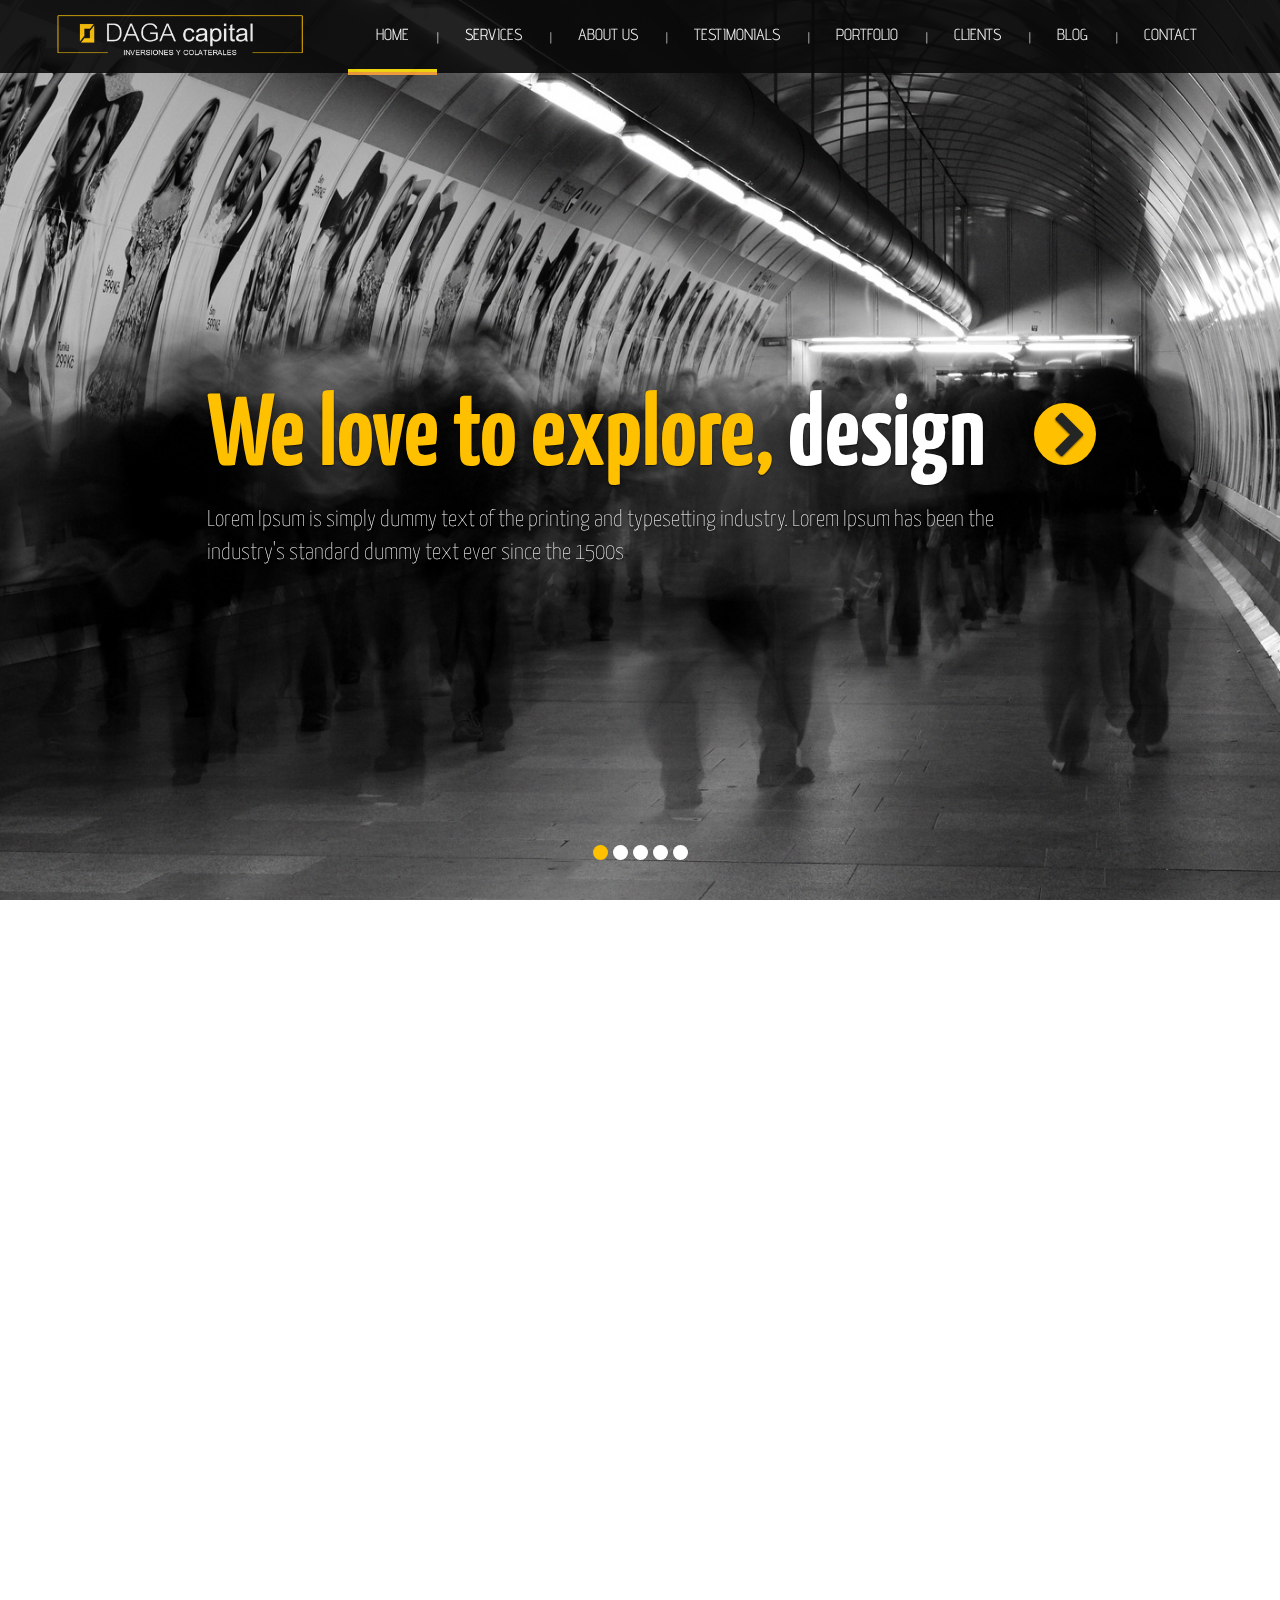
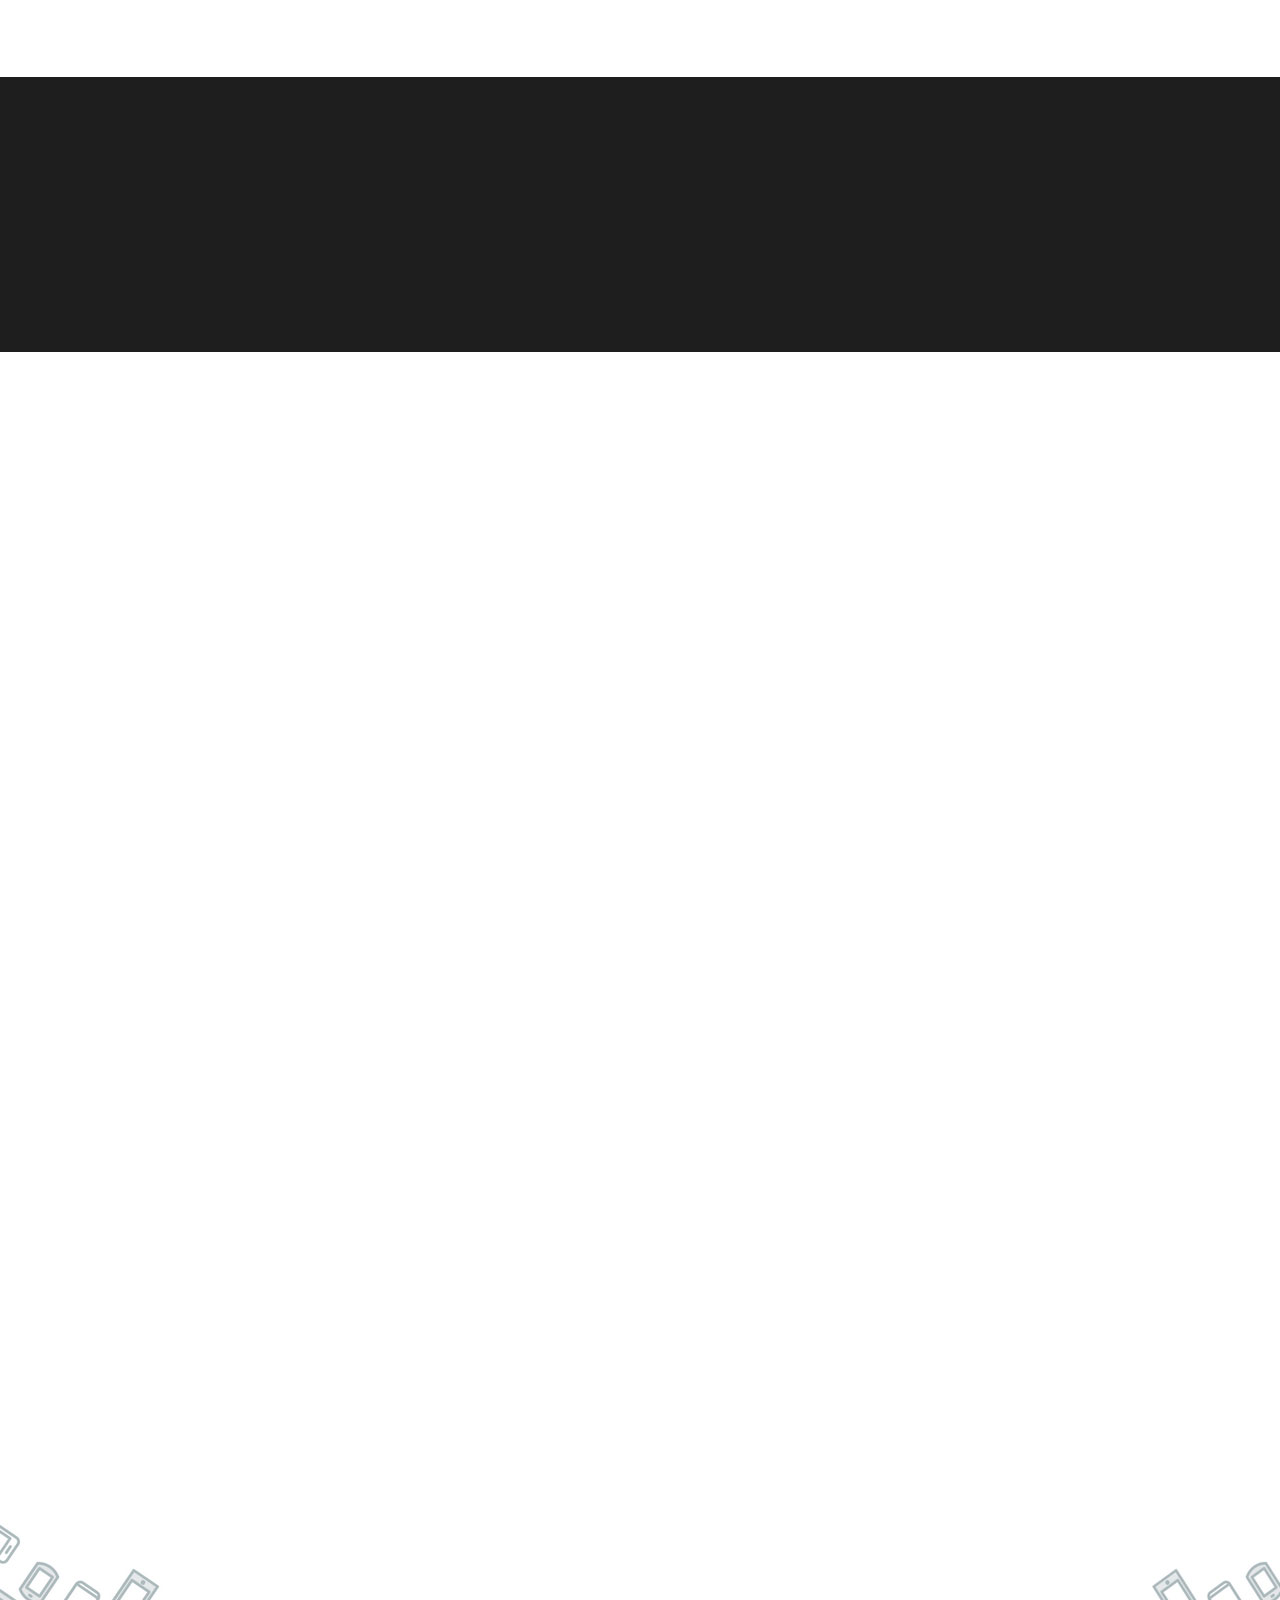
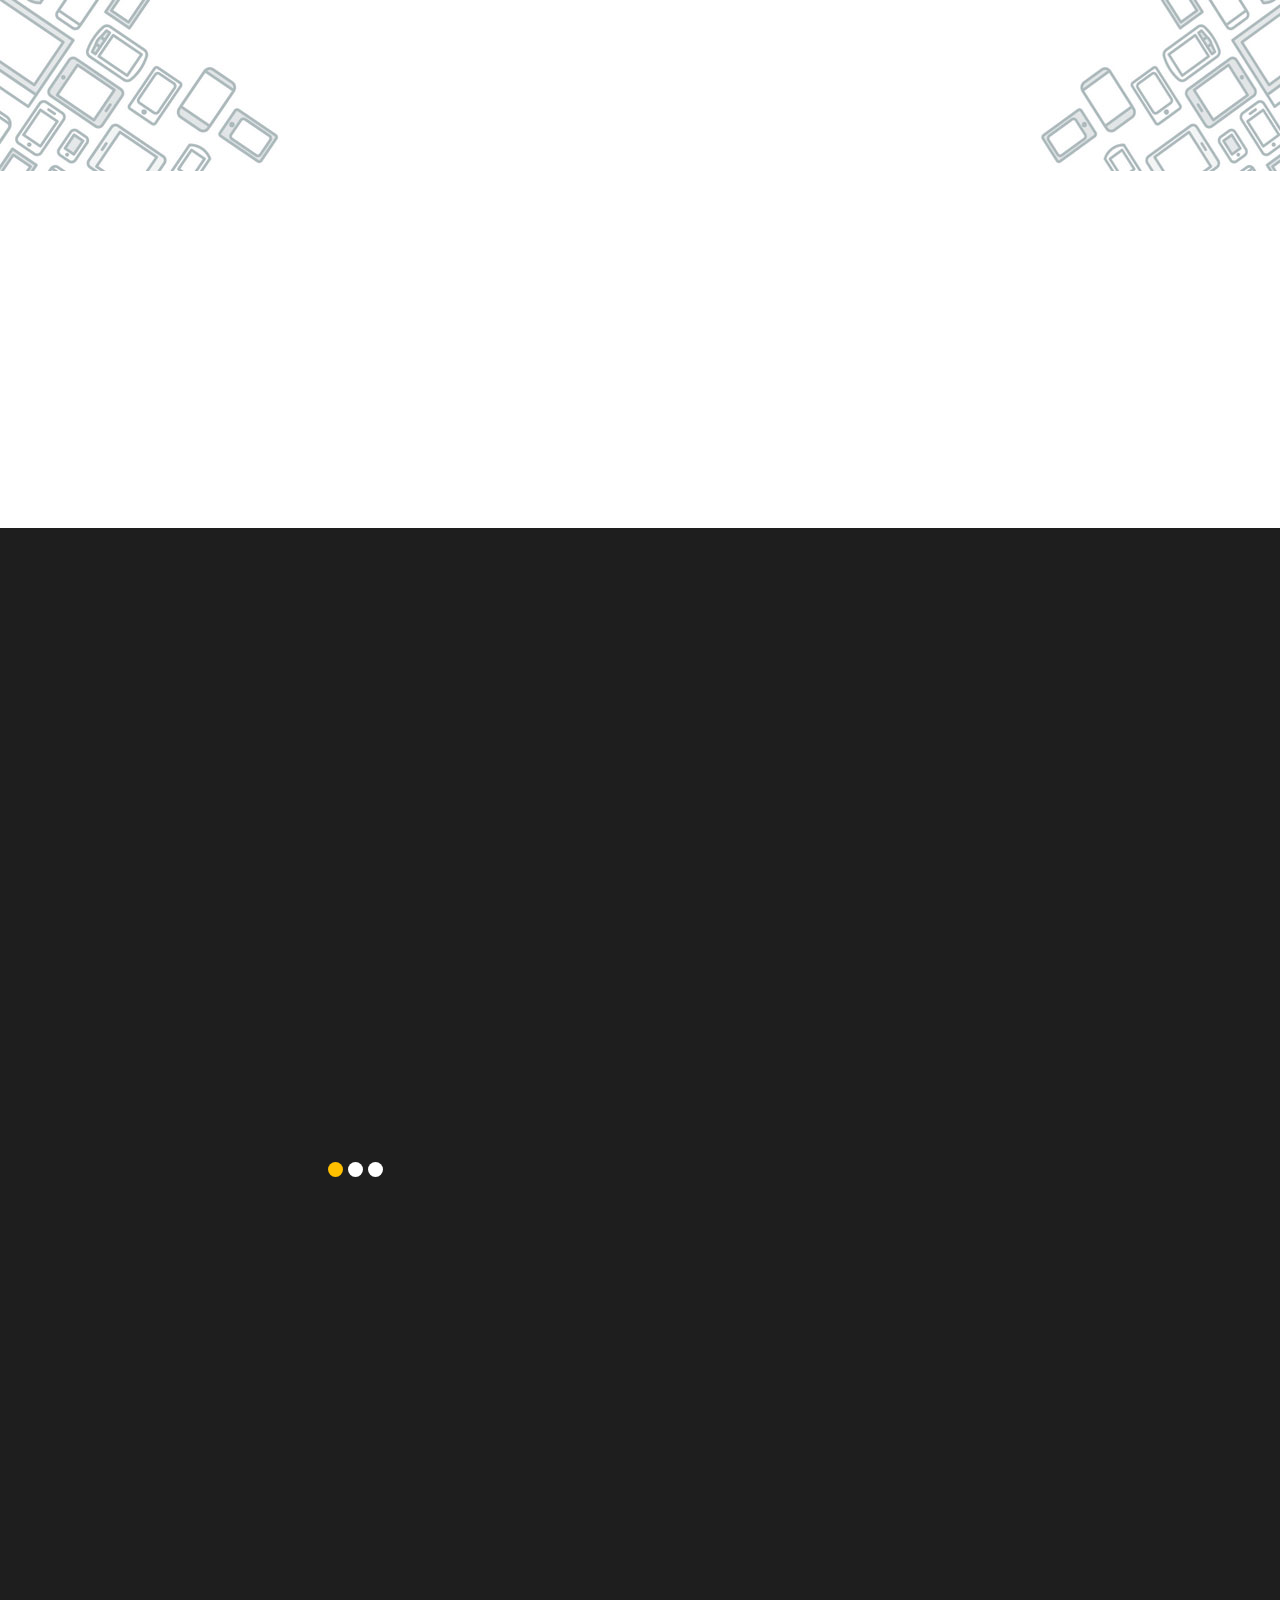
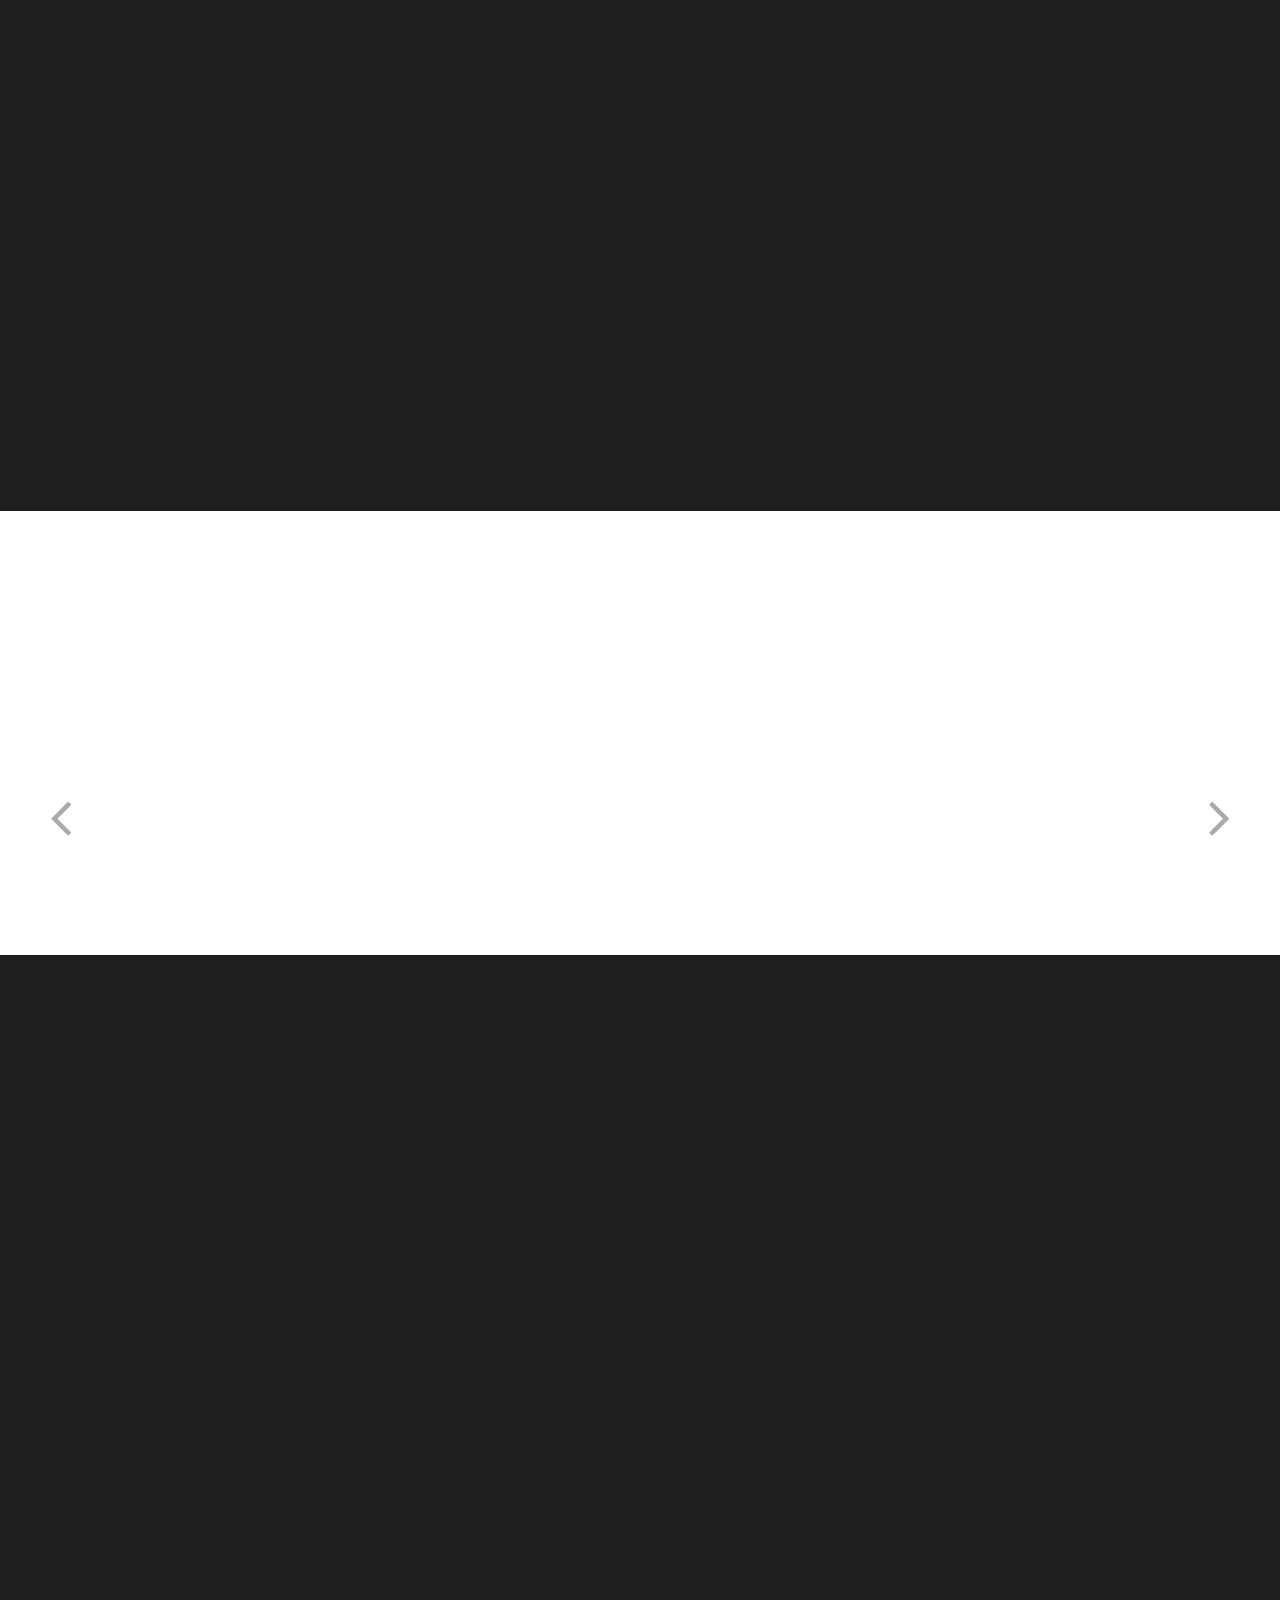
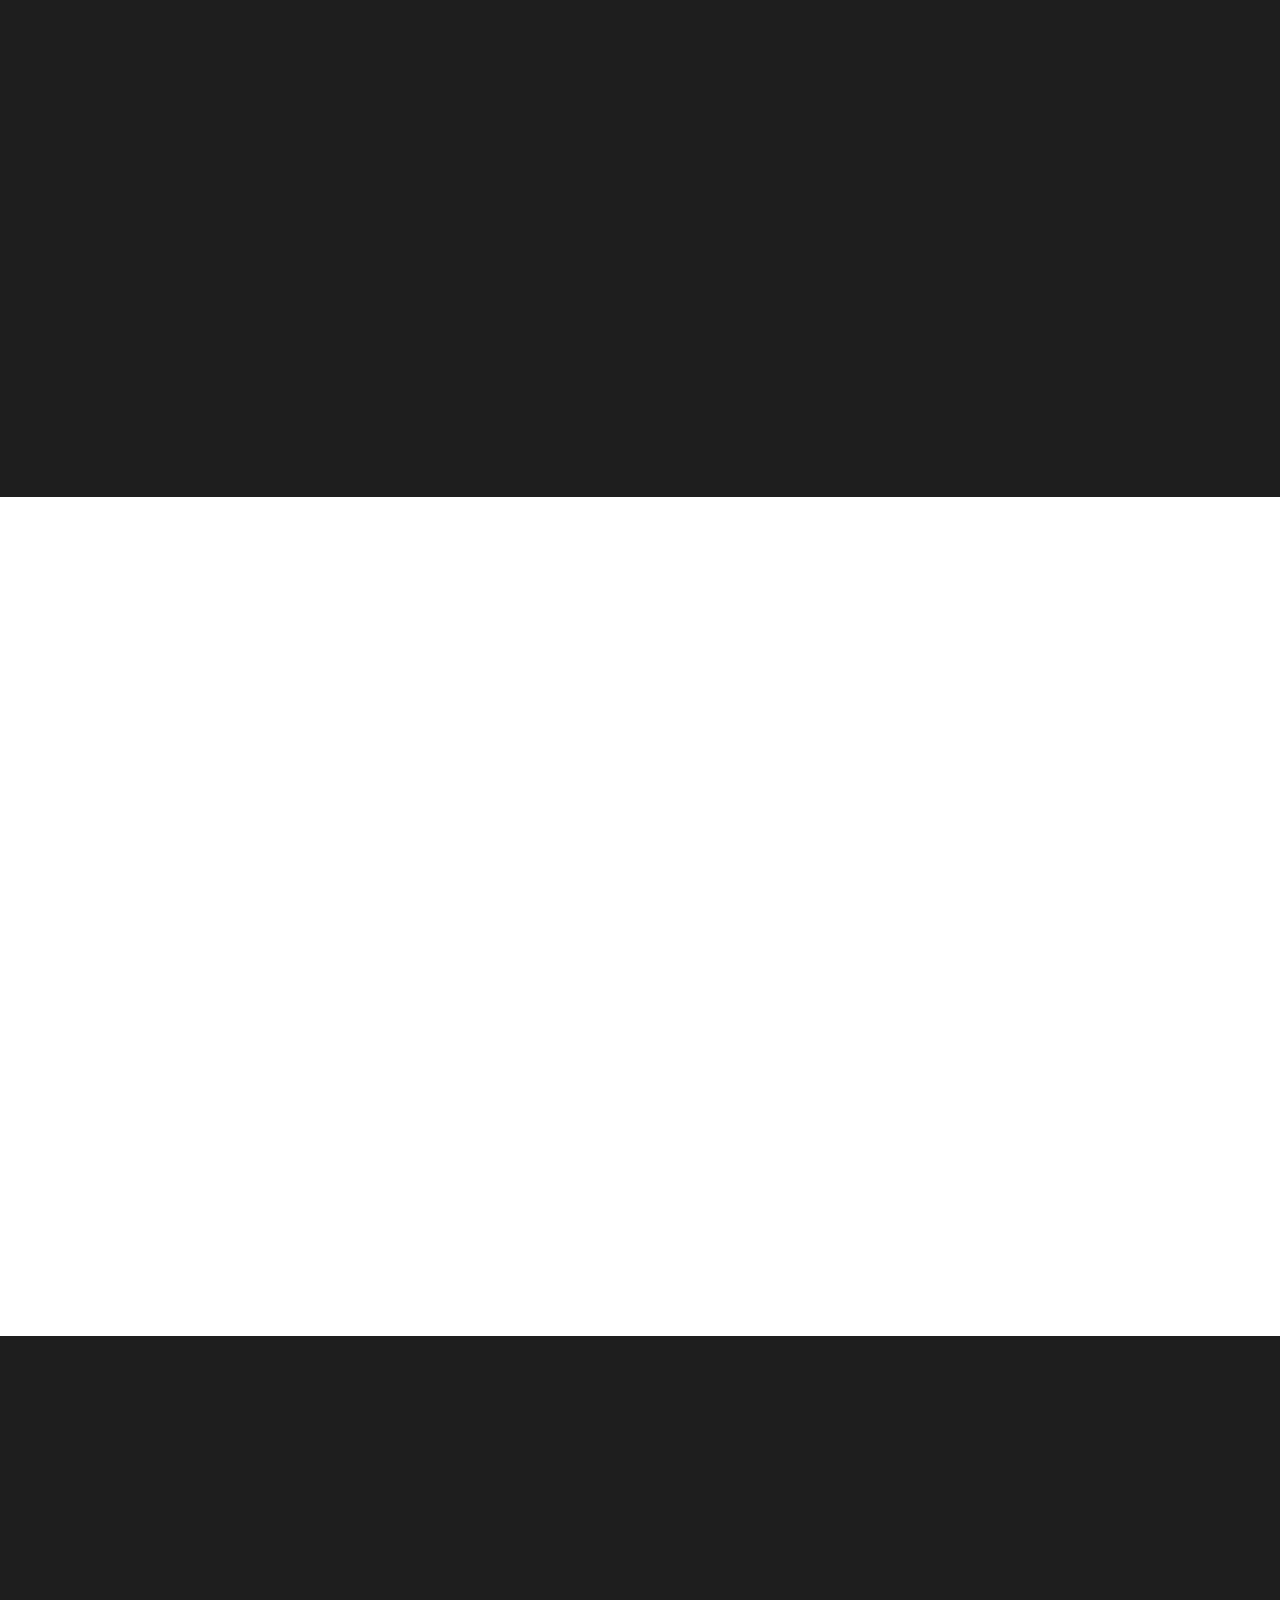
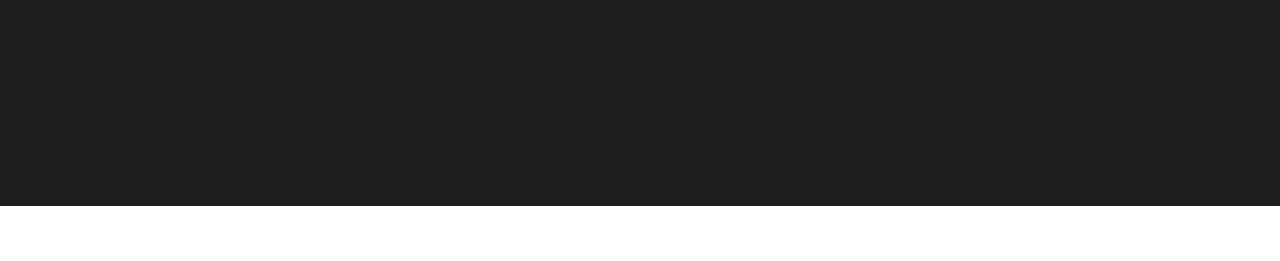
==== commit 742d1b40: "Agregado favicon, logo ajustado, piede pagina y color de la página" ====
--- a/index.html
+++ b/index.html
@@ -1,37 +1,35 @@
 <!DOCTYPE html>
 <html lang="en">
-
-<!-- Mirrored from demo.themeregion.com/butex-updated/ by HTTrack Website Copier/3.x [XR&CO'2014], Thu, 22 Oct 2015 05:30:26 GMT -->
 <head>
     <meta charset="utf-8">
     <meta name="viewport" content="width=device-width, initial-scale=1.0">
     <meta name="description" content="">
     <meta name="author" content="">
-    <title>Butex | Onepage Responsive HTML Template</title>
+    <title>Daga - Capital</title>
     <link href="css/bootstrap.min.css" rel="stylesheet">
     <link href="css/animate.css" rel="stylesheet">
-    <link href="css/font-awesome.min.css" rel="stylesheet">	
+    <link href="css/font-awesome.min.css" rel="stylesheet">
 	<link href="css/main.css" rel="stylesheet">
 	<link href="css/responsive.css" rel="stylesheet">
 
     <!--[if lt IE 9]>
 	    <script src="js/html5shiv.js"></script>
 	    <script src="js/respond.min.js"></script>
-    <![endif]-->       
-    <link rel="shortcut icon" href="images/ico/favicon.ico">
+    <![endif]-->
+    <link rel="shortcut icon" href="favicon.ico">
     <link rel="apple-touch-icon-precomposed" sizes="144x144" href="images/ico/apple-touch-icon-144-precomposed.png">
     <link rel="apple-touch-icon-precomposed" sizes="114x114" href="images/ico/apple-touch-icon-114-precomposed.png">
     <link rel="apple-touch-icon-precomposed" sizes="72x72" href="images/ico/apple-touch-icon-72-precomposed.png">
     <link rel="apple-touch-icon-precomposed" href="images/ico/apple-touch-icon-57-precomposed.png">
-</head><!--/head-->
+</head>
 
 <body>
 	<!-- Page Loader -->
 	<div class="preloader">
         <div id="loaderImage"></div>
     </div>
-	
-	<header id="navigation">      
+
+	<header id="navigation">
         <div class="navbar navbar-fixed-top" role="banner">
             <div class="container">
                 <div class="navbar-header">
@@ -41,25 +39,25 @@
                         <span class="icon-bar"></span>
                         <span class="icon-bar"></span>
                     </button>
-                    <a class="navbar-brand" href="index-2.html"><h1><img src="images/logo.png" alt="logo"></h1></a>
+                    <a class="navbar-brand" href="index.html"><h1><img src="images/logo.png" alt="Logo Daga Capital" width="250"></h1></a>
                 </div>
                 <div class="collapse navbar-collapse">
                     <ul class="nav navbar-nav navbar-right">
-                        <li class="scroll active"><a href="#navigation">Home</a></li>                         
+                        <li class="scroll active"><a href="#navigation">Home</a></li>
                         <li class="scroll"><a class="border" href="#services">Services</a></li>
                         <li class="scroll"><a class="border" href="#about-us">About Us</a></li>
                         <li class="scroll"><a class="border" href="#testimonials">Testimonials</a></li>
                         <li class="scroll"><a class="border" href="#portfolio">Portfolio</a></li>
-                        <li class="scroll"><a class="border" href="#clients">Clients</a></li> 
+                        <li class="scroll"><a class="border" href="#clients">Clients</a></li>
                         <li class="scroll"><a class="border" href="#blog">Blog</a></li>
-                        <li class="scroll"><a class="border" href="#footer">Contact</a></li>                        
+                        <li class="scroll"><a class="border" href="#footer">Contact</a></li>
                     </ul>
                 </div>
             </div>
         </div>
     </header><!--/#navigation-->
 
-    <section id="main-carousel" class="carousel slide" data-ride="carousel">		 
+    <section id="main-carousel" class="carousel slide" data-ride="carousel">
 		<ol class="carousel-indicators">
 			<li data-target="#main-carousel" data-slide-to="0" class="active"></li>
 			<li data-target="#main-carousel" data-slide-to="1"></li>
@@ -67,41 +65,41 @@
 			<li data-target="#main-carousel" data-slide-to="3"></li>
 			<li data-target="#main-carousel" data-slide-to="4"></li>
 		</ol><!--/.carousel-indicators-->
-		
+
 		<div class="carousel-inner">
 			<div class="item active" style="background-image: url(images/slider/1.jpg)">
-				<div class="container carousel-caption">							
+				<div class="container carousel-caption">
 					<h2 class="heading animated bounceInRight">We love to explore, <span>design</span><i class="fa fa-chevron-right"></i></h2>
-					<p class="slide-info animated bounceInLeft">Lorem Ipsum is simply dummy text of the printing and typesetting industry. Lorem Ipsum has been the industry's standard dummy text ever since the 1500s</p>				
+					<p class="slide-info animated bounceInLeft">Lorem Ipsum is simply dummy text of the printing and typesetting industry. Lorem Ipsum has been the industry's standard dummy text ever since the 1500s</p>
 				</div>
 			</div>
 			<div class="item" style="background-image: url(images/slider/2.jpg)">
-				<div class="container carousel-caption">							
+				<div class="container carousel-caption">
 					<h2 class="heading animated swing">We provide digital <span>service</span><i class="fa fa-chevron-right"></i></h2>
-					<p class="slide-info animated swing">Lorem Ipsum is simply dummy text of the printing and typesetting industry. Lorem Ipsum has been the industry's standard dummy text ever since the 1500s</p>				
+					<p class="slide-info animated swing">Lorem Ipsum is simply dummy text of the printing and typesetting industry. Lorem Ipsum has been the industry's standard dummy text ever since the 1500s</p>
 				</div>
 			</div>
 			<div class="item" style="background-image: url(images/slider/3.jpg)">
-				<div class="container carousel-caption">							
+				<div class="container carousel-caption">
 					<h2 class="heading animated bounceInDown">We are great disital <span>agency</span><i class="fa fa-chevron-right"></i></h2>
-					<p class="slide-info animated bounceInUp">Lorem Ipsum is simply dummy text of the printing and typesetting industry. Lorem Ipsum has been the industry's standard dummy text ever since the 1500s</p>				
+					<p class="slide-info animated bounceInUp">Lorem Ipsum is simply dummy text of the printing and typesetting industry. Lorem Ipsum has been the industry's standard dummy text ever since the 1500s</p>
 				</div>
 			</div>
 			<div class="item" style="background-image: url(images/slider/4.jpg)">
-				<div class="container carousel-caption">							
+				<div class="container carousel-caption">
 					<h2 class="heading animated fadeInLeftBig">We love to explore <span>design</span><i class="fa fa-chevron-right"></i></h2>
-					<p class="slide-info animated fadeInRightBig">Lorem Ipsum is simply dummy text of the printing and typesetting industry. Lorem Ipsum has been the industry's standard dummy text ever since the 1500s</p>				
+					<p class="slide-info animated fadeInRightBig">Lorem Ipsum is simply dummy text of the printing and typesetting industry. Lorem Ipsum has been the industry's standard dummy text ever since the 1500s</p>
 				</div>
 			</div>
 			<div class="item" style="background-image: url(images/slider/5.jpg)">
-				<div class="container carousel-caption">							
+				<div class="container carousel-caption">
 					<h2 class="heading animated fadeInRightBig">We love to explore <span>design</span><i class="fa fa-chevron-right"></i></h2>
-					<p class="slide-info animated fadeInLeftBig">Lorem Ipsum is simply dummy text of the printing and typesetting industry. Lorem Ipsum has been the industry's standard dummy text ever since the 1500s</p>				
-				</div>
-			</div>
-		</div> 	
-    </section><!--/#main-carousel--> 
-	
+					<p class="slide-info animated fadeInLeftBig">Lorem Ipsum is simply dummy text of the printing and typesetting industry. Lorem Ipsum has been the industry's standard dummy text ever since the 1500s</p>
+				</div>
+			</div>
+		</div>
+    </section><!--/#main-carousel-->
+
 	<section id="services">
 		<div class="container">
 			<div class="row">
@@ -118,11 +116,11 @@
 									</div>
 									<div class="service-text">
 										<p>we are a full service digital agency from earth. we design and build <span>websites, applications, mobile solutions and other awesome digital media.</span></p>
-									</div>									
-								</div>								
-							</div>
-						</div>	
-					</div>					
+									</div>
+								</div>
+							</div>
+						</div>
+					</div>
 				</div>
 				<div class="col-sm-6">
 					<div class="single-service  wow flipInY" data-wow-duration="1000ms" data-wow-delay="300ms">
@@ -130,13 +128,13 @@
 							<div class="col-sm-4 col-md-3">
 								<div class="single-service-icon wow rotateIn" data-wow-duration="1000ms" data-wow-delay="300ms">
 									<i class="fa fa-lightbulb-o"></i>
-								</div>								
+								</div>
 							</div>
 							<div class="col-sm-8 col-md-9">
 								<div class="single-service-text">
 									<h2>Creative <span>Idea</span></h2>
 									<p>Lorem Ipsum is simply dummy text of the printing and typesetting industry. Lorem Ipsum has been the industry's standard dummy text ever since the 1500s,</p>
-								</div>								
+								</div>
 							</div>
 						</div>
 					</div>
@@ -147,13 +145,13 @@
 							<div class="col-sm-4 col-md-3">
 								<div class="single-service-icon wow rotateIn" data-wow-duration="1000ms" data-wow-delay="300ms">
 									<i class="fa fa-bolt"></i>
-								</div>								
+								</div>
 							</div>
 							<div class="col-sm-8 col-md-9">
 								<div class="single-service-text">
 									<h2>Graphics <span>Design</span></h2>
 									<p>Lorem Ipsum is simply dummy text of the printing and typesetting industry. Lorem Ipsum has been the industry's standard dummy text ever since the 1500s,</p>
-								</div>								
+								</div>
 							</div>
 						</div>
 					</div>
@@ -164,13 +162,13 @@
 							<div class="col-sm-4 col-md-3">
 								<div class="single-service-icon wow rotateIn" data-wow-duration="1000ms" data-wow-delay="300ms">
 									<i class="fa fa-rocket"></i>
-								</div>								
+								</div>
 							</div>
 							<div class="col-sm-8 col-md-9">
 								<div class="single-service-text">
 									<h2>Coding <span>Develop</span></h2>
 									<p>Lorem Ipsum is simply dummy text of the printing and typesetting industry. Lorem Ipsum has been the industry's standard dummy text ever since the 1500s,</p>
-								</div>								
+								</div>
 							</div>
 						</div>
 					</div>
@@ -181,21 +179,21 @@
 							<div class="col-sm-4 col-md-3">
 								<div class="single-service-icon wow rotateIn" data-wow-duration="1000ms" data-wow-delay="300ms">
 									<i class="fa fa-phone"></i>
-								</div>								
+								</div>
 							</div>
 							<div class="col-sm-8 col-md-9">
 								<div class="single-service-text">
 									<h2>Customer <span>Support</span></h2>
 									<p>Lorem Ipsum is simply dummy text of the printing and typesetting industry. Lorem Ipsum has been the industry's standard dummy text ever since the 1500s,</p>
-								</div>								
-							</div>
-						</div>
-					</div>
-				</div>
-			</div>
-		</div>
-	</section><!--/#services--> 
-	
+								</div>
+							</div>
+						</div>
+					</div>
+				</div>
+			</div>
+		</div>
+	</section><!--/#services-->
+
 	<section id="about-us">
 		<div class="about-bg"></div>
 		<div class="container">
@@ -204,14 +202,14 @@
 					<div class="col-sm-8 col-sm-offset-2 col-md-6 col-md-offset-0">
 						<div class="about-image">
 							<img class="img-responsive" src="images/about-us/about.jpg" alt="" />
-						</div>						
+						</div>
 					</div>
 					<div class="col-sm-8 col-sm-offset-2 col-md-6 col-md-offset-0">
 						<div class="default-bg about-content">
 							<h2>About <span>Us</span></h2>
 							<p>Lorem Ipsum is simply dummy text of the printing and typesetting industry. Lorem Ipsum has been the industry's standard dummy text ever since the 1500s, when an unknown printer took a galley of type and scrambled it to make a type specimen book. It has survived not only five centuries,</p>
 							<p>but also the leap into electronic typesetting, remaining essentially unchanged. It was popularised in the 1960s with the release of Letraset sheets containing Lorem Ipsum passages, and more recently with desktop publishing software like Aldus PageMaker including versions of Lorem Ipsum.</p>
-						</div>						
+						</div>
 					</div>
 				</div>
 			</div>
@@ -223,7 +221,7 @@
 					<div class="col-sm-4">
 						<div class="team-member wow flipInY" data-wow-duration="1200ms" data-wow-delay="300ms">
 							<div class="single-member">
-								<img class="img-responsive" src="images/about-us/member1.jpg" alt="" />	
+								<img class="img-responsive" src="images/about-us/member1.jpg" alt="" />
 								<h3>Mickey Router</h3>
 								<p>ceo</p>
 							</div>
@@ -239,7 +237,7 @@
 					<div class="col-sm-4">
 						<div class="team-member wow flipInY" data-wow-duration="1500ms" data-wow-delay="600ms">
 							<div class="single-member">
-								<img class="img-responsive" src="images/about-us/member2.jpg" alt="" />	
+								<img class="img-responsive" src="images/about-us/member2.jpg" alt="" />
 								<h3>Mickey Router</h3>
 								<p>ceo</p>
 							</div>
@@ -255,7 +253,7 @@
 					<div class="col-sm-4">
 						<div class="team-member wow flipInY" data-wow-duration="1800ms" data-wow-delay="900ms">
 							<div class="single-member">
-								<img class="img-responsive" src="images/about-us/member3.jpg" alt="" />	
+								<img class="img-responsive" src="images/about-us/member3.jpg" alt="" />
 								<h3>Mickey Router</h3>
 								<p>ceo</p>
 							</div>
@@ -270,21 +268,21 @@
 					</div>
 				</div>
 			</div>
-		</div><!--/#our team--> 
-	</section><!--/#about us--> 
-	
-	<section id="testimonials">		
+		</div><!--/#our team-->
+	</section><!--/#about us-->
+
+	<section id="testimonials">
 		<div class="container text-center entry-header wow fadeInUp" data-wow-duration="1500ms" data-wow-delay="500ms">
 			<div class="col-sm-6 col-sm-offset-3">
 				<h2>Testimonials</h2>
-				<p>Lorem Ipsum is simply dummy text of the printing and typesetting industry. Lorem Ipsum has been the industry's standard dummy text ever since </p>	
-			</div>							
-		</div>	
+				<p>Lorem Ipsum is simply dummy text of the printing and typesetting industry. Lorem Ipsum has been the industry's standard dummy text ever since </p>
+			</div>
+		</div>
 		<div id="testimonial-slider" class="carousel slide wow fadeInUp" data-ride="carousel"  data-wow-duration="1000ms" data-wow-delay="300ms">
 			<div class="carousel-inner">
 				<div class="item active">
 					<div class="testimony-person animated fadeIn">
-						<img class="img-responsive" src="images/testimonial/man1.png" alt="" />	
+						<img class="img-responsive" src="images/testimonial/man1.png" alt="" />
 					</div>
 					<div class="testimony-caption default-bg">
 						<div class="testimonial animated rubberBand">
@@ -297,7 +295,7 @@
 				</div>
 				<div class="item">
 					<div class="testimony-person animated fadeIn">
-						<img class="img-responsive" src="images/testimonial/man2.png" alt="" />		
+						<img class="img-responsive" src="images/testimonial/man2.png" alt="" />
 					</div>
 					<div class="testimony-caption default-bg">
 						<div class="testimonial animated rubberBand">
@@ -310,7 +308,7 @@
 				</div>
 				<div class="item">
 					<div class="testimony-person animated fadeIn">
-						<img class="img-responsive" src="images/testimonial/man3.png" alt="" />	
+						<img class="img-responsive" src="images/testimonial/man3.png" alt="" />
 					</div>
 					<div class="testimony-caption default-bg">
 						<div class="testimonial animated rubberBand">
@@ -320,7 +318,7 @@
 							<p>“ Lorem Ipsum is simply dummy text of the printing and typesetting industry. Lorem Ipsum has been the industry's standard dummy text ever since the 1500s ”</p>
 						</div>
 					</div>
-				</div>					
+				</div>
 			</div>
 			<ol class="carousel-indicators">
 				<li data-target="#testimonial-slider" data-slide-to="0" class="active"></li>
@@ -328,23 +326,23 @@
 				<li data-target="#testimonial-slider" data-slide-to="2"></li>
 			</ol><!--/.carousel-indicators-->
 		</div>
-	</section><!--/#testimonials--> 
-	
+	</section><!--/#testimonials-->
+
 	<section id="portfolio">
 		<div class="container">
 			<div class="container text-center entry-header wow fadeInUp" data-wow-duration="1500ms" data-wow-delay="300ms">
 				<div class="col-sm-6 col-sm-offset-3">
 					<h2>Our <span>Portfolio</span></h2>
-					<p>Lorem Ipsum is simply dummy text of the printing and typesetting industry. Lorem Ipsum has been the industry's standard dummy text ever since </p>	
-				</div>		
-			</div>			
+					<p>Lorem Ipsum is simply dummy text of the printing and typesetting industry. Lorem Ipsum has been the industry's standard dummy text ever since </p>
+				</div>
+			</div>
 			<div id="portfolio-slider" class="carousel slide carousel-fade" data-ride="carousel">
 				<div class=" carousel-inner wow fadeInUp" data-wow-duration="1000ms" data-wow-delay="400ms">
 					<div class="item active row">
 						<div class="col-sm-6">
 							<div class="recent-port-img animated fadeInUpBig">
 								<img class="img-responsive" src="images/portfolio/slide1.jpg" alt="portfolio" />
-							</div>							
+							</div>
 						</div>
 						<div class="col-sm-6 default-bg">
 							<div class="recent-port-text animated fadeInDownBig">
@@ -363,7 +361,7 @@
 						<div class="col-sm-6">
 							<div class="recent-port-img animated fadeInUpBig">
 								<img class="img-responsive" src="images/portfolio/slide2.jpg" alt="portfolio" />
-							</div>							
+							</div>
 						</div>
 						<div class="col-sm-6 default-bg">
 							<div class="recent-port-text animated fadeInDownBig">
@@ -382,7 +380,7 @@
 						<div class="col-sm-6">
 							<div class="recent-port-img animated fadeInUpBig">
 								<img class="img-responsive" src="images/portfolio/slide3.jpg" alt="portfolio" />
-							</div>							
+							</div>
 						</div>
 						<div class="col-sm-6 default-bg">
 							<div class="recent-port-text animated fadeInDownBig">
@@ -405,7 +403,7 @@
 				</ol><!--/.carousel-indicators-->
 			</div>
 			<div id="folio-items" class="portfolios wow fadeInUpBig" data-wow-duration="1500ms" data-wow-delay="300ms">
-				<ul class="portfolio-filter text-center">                                         
+				<ul class="portfolio-filter text-center">
 					<li><a class="active" href="#" data-filter="*">All</a></li>
 					<li><a href="#" data-filter=".animation">Animation</a></li>
 					<li><a href="#" data-filter=".architecture">Architecture</a></li>
@@ -415,13 +413,13 @@
 					<li><a href="#" data-filter=".corporate">Corporate</a></li>
 					<li><a href="#" data-filter=".business">Business</a></li>
 				</ul><!--/#portfolio-filter-->
-				
+
 				<div class="row portfolio-items">
 					<div class="col-sm-4 portfolio-item architecture business">
 						<div class="view">
 							<div class="portfolio-image">
 								<img class="img-responsive" src="images/portfolio/1.jpg" alt="">
-							</div>	
+							</div>
 							<div class="mask">
 								<a href="#" data-single_url="single-portfolio.html"><i class="fa fa-link"></i></a>
 							</div>
@@ -431,7 +429,7 @@
 						<div class="view">
 							<div class="portfolio-image">
 								<img class="img-responsive" src="images/portfolio/2.jpg" alt="">
-							</div>	
+							</div>
 							<div class="mask">
 								<a href="#" data-single_url="single-portfolio.html"><i class="fa fa-link"></i></a>
 							</div>
@@ -441,7 +439,7 @@
 						<div class="view">
 							<div class="portfolio-image">
 								<img class="img-responsive" src="images/portfolio/3.jpg" alt="">
-							</div>	
+							</div>
 							<div class="mask">
 								<a href="#" data-single_url="single-portfolio.html"><i class="fa fa-link"></i></a>
 							</div>
@@ -451,7 +449,7 @@
 						<div class="view">
 							<div class="portfolio-image">
 								<img class="img-responsive" src="images/portfolio/4.jpg" alt="">
-							</div>	
+							</div>
 							<div class="mask">
 								<a href="#" data-single_url="single-portfolio.html"><i class="fa fa-link"></i></a>
 							</div>
@@ -461,7 +459,7 @@
 						<div class="view">
 							<div class="portfolio-image">
 								<img class="img-responsive" src="images/portfolio/5.jpg" alt="">
-							</div>	
+							</div>
 							<div class="mask">
 								<a href="#" data-single_url="single-portfolio.html"><i class="fa fa-link"></i></a>
 							</div>
@@ -471,33 +469,33 @@
 						<div class="view">
 							<div class="portfolio-image">
 								<img class="img-responsive" src="images/portfolio/6.jpg" alt="">
-							</div>	
+							</div>
 							<div class="mask">
 								<a href="#" data-single_url="single-portfolio.html"><i class="fa fa-link"></i></a>
 							</div>
 						</div>
-					</div>					
-				</div>								
+					</div>
+				</div>
 			</div>
 		</div>
 		<div id="portfolio-details">
 			<div id="single-portfolio">
-	    		
+
 	    	</div>
     	</div><!-- /#portfolio-details-->
 	</section><!--/#portfolio-->
-	
+
 	<section id="clients">
 		<div class="container">
 			<div class="row text-center entry-header wow fadeInUp" data-wow-duration="1500ms" data-wow-delay="300ms">
 				<div class="col-sm-6 col-sm-offset-3">
 					<h2>Our <span>Clients</span></h2>
 					<p>Lorem Ipsum is simply dummy text of the printing and typesetting industry. Lorem Ipsum has been the industry's standard dummy text ever since </p>
-				</div>		
+				</div>
 			</div>
 			<div id="clients-carousel" class="carousel slide" data-ride="carousel">
 				<div class="carousel-inner wow flipInX" data-wow-duration="1200ms" data-wow-delay="500ms">
-					<div class="item active">						
+					<div class="item active">
 						<ul>
 							<li><a class="img-responsive" href="#"><img src="images/icon1.png" alt="" /></a></li>
 							<li><a class="img-responsive" href="#"><img src="images/icon2.png" alt="" /></a></li>
@@ -518,15 +516,15 @@
 				<a class="client-right" href="#clients-carousel" data-slide="next"><i class="fa fa-angle-right"></i></a>
 			</div>
 		</div>
-	</section><!--/#clients--> 	
-	
+	</section><!--/#clients-->
+
 	<section id="blog">
 		<div class="container">
 			<div class="row text-center entry-header wow fadeInUp" data-wow-duration="1500ms" data-wow-delay="500ms">
 				<div class="col-sm-6 col-sm-offset-3">
 					<h2>Blog</h2>
 					<p>Lorem Ipsum is simply dummy text of the printing and typesetting industry. Lorem Ipsum has been the industry's standard dummy text ever since </p>
-				</div>								
+				</div>
 			</div>
 			<div class="row">
 				<div class="col-sm-12 col-md-12 col-lg-6">
@@ -537,7 +535,7 @@
 								<p>28<span>April</span></p>
 							</div>
 						</div>
-						<div class="entry-content default-bg">							
+						<div class="entry-content default-bg">
 							<a href="single-blog.html"><h2>Standard post with preview picture</h2></a>
 							<div class="entry-meta">
 								<span><a href="#"><i class="fa fa-user"></i> Posted By: Admin</a></span>
@@ -556,7 +554,7 @@
 								<p>28<span>April</span></p>
 							</div>
 						</div>
-						<div class="entry-content default-bg">							
+						<div class="entry-content default-bg">
 							<a href="single-blog.html"><h2>Standard post with preview picture</h2></a>
 							<div class="entry-meta">
 								<span><a href="#"><i class="fa fa-user"></i> Posted By: Admin</a></span>
@@ -566,7 +564,7 @@
 							<a href="single-blog.html" class="btn btn-primary">Read More</a>
 						</div>
 					</div>
-				</div>	
+				</div>
 				<div class="col-sm-12 col-md-12 col-lg-6">
 					<div class="single-blog wow fadeInUp" data-wow-duration="2000ms" data-wow-delay="500ms">
 						<div class="blog-image">
@@ -575,7 +573,7 @@
 								<p>28<span>April</span></p>
 							</div>
 						</div>
-						<div class="entry-content default-bg">							
+						<div class="entry-content default-bg">
 							<a href="single-blog.html"><h2>Standard post with preview picture</h2></a>
 							<div class="entry-meta">
 								<span><a href="#"><i class="fa fa-user"></i> Posted By: Admin</a></span>
@@ -585,7 +583,7 @@
 							<a href="single-blog.html" class="btn btn-primary">Read More</a>
 						</div>
 					</div>
-				</div>	
+				</div>
 				<div class="col-sm-12 col-md-12 col-lg-6">
 					<div class="single-blog wow fadeInUp" data-wow-duration="2500ms" data-wow-delay="600ms">
 						<div class="blog-image">
@@ -594,7 +592,7 @@
 								<p>28<span>April</span></p>
 							</div>
 						</div>
-						<div class="entry-content default-bg">							
+						<div class="entry-content default-bg">
 							<a href="single-blog.html"><h2>Standard post with preview picture</h2></a>
 							<div class="entry-meta">
 								<span><a href="#"><i class="fa fa-user"></i> Posted By: Admin</a></span>
@@ -607,20 +605,20 @@
 				</div>
 			</div>
 		</div>
-	</section><!--/#blog--> 
-	
+	</section><!--/#blog-->
+
 	<footer id="footer">
 		<div class="container">
 			<div class="row text-center entry-header wow fadeInUp" data-wow-duration="1500ms" data-wow-delay="500ms">
 				<div class="col-sm-6 col-sm-offset-3">
 					<h2>Contact <span>Us</span></h2>
-					<p>Lorem Ipsum is simply dummy text of the printing and typesetting industry. Lorem Ipsum has been the industry's standard dummy text ever since </p>	
-				</div>								
-			</div>
-		</div>				
+					<p>Lorem Ipsum is simply dummy text of the printing and typesetting industry. Lorem Ipsum has been the industry's standard dummy text ever since </p>
+				</div>
+			</div>
+		</div>
 		<div class="map-section">
 			<div id="gmap" class="wow flipInX" data-wow-duration="1000ms" data-wow-delay="500ms"></div>
-		</div><!--/#gmap--> 
+		</div><!--/#gmap-->
 		<div class="contact-section">
 			<div class="container">
 				<div class="row">
@@ -640,7 +638,7 @@
 								</div>
 								<div class="form-group">
 									<textarea name="message" id="message" required="required" class="form-control" rows="5" placeholder="Message..."></textarea>
-								</div>                        
+								</div>
 								<div class="form-group">
 									<button type="submit" class="btn btn-submit">Send</button>
 								</div>
@@ -650,31 +648,31 @@
 					<div class="col-sm-12 col-md-3 col-md-offset-1 contact-details wow fadeInUp" data-wow-duration="1600ms" data-wow-delay="500ms">
 						<h2>Contact Us</h2>
 						<ul>
-							<li><i class="fa fa-phone"></i> <span>Phone number <br>+843-245-5844</span></li>							
-							<li><i class="fa fa-map-marker"></i> <span>Our address:<br>2172 Poe Road, Florence, SC 29501</span></li>							
-							<li><i class="fa fa-envelope"></i> <span>Email address:<br>noreply@yourmail.com</span></li>							
-							<li><i class="fa fa-twitter"></i> <span>Twitter:<br>twitter.com/themeregion</span></li>							
-						</ul>						
-					</div>
-				</div>
-			</div>
-		</div>		
+							<li><i class="fa fa-phone"></i> <span>Phone number <br>+843-245-5844</span></li>
+							<li><i class="fa fa-map-marker"></i> <span>Our address:<br>2172 Poe Road, Florence, SC 29501</span></li>
+							<li><i class="fa fa-envelope"></i> <span>Email address:<br>noreply@yourmail.com</span></li>
+							<li><i class="fa fa-twitter"></i> <span>Twitter:<br>twitter.com/themeregion</span></li>
+						</ul>
+					</div>
+				</div>
+			</div>
+		</div>
 		<div class="bottom default-bg text-center wow fadeIn" data-wow-duration="1500ms" data-wow-delay="300ms">
 			<div class="container  text-center">
-				<p>copyright &copy; 2014 butex theme. All Rights Reserved.<br> Designed by <a href="http://www.themeregion.com/demo/butex">ThemeRegion</a></p>				
-			</div>
-		</div>	
-	</footer><!--/#footer--> 
-	
-	<!--/Scripts--> 
+				<p>Copyright &copy; 2015 DAGA capital, All rights reserved.</p>
+			</div>
+		</div>
+	</footer><!--/#footer-->
+
+	<!--/Scripts-->
     <script type="text/javascript" src="js/jquery.js"></script>
-    <script type="text/javascript" src="js/bootstrap.min.js"></script>	
+    <script type="text/javascript" src="js/bootstrap.min.js"></script>
 	<script type="text/javascript" src="http://maps.google.com/maps/api/js?sensor=true"></script>
   	<script type="text/javascript" src="js/gmaps.js"></script>
   	<script type="text/javascript" src="js/canvas.js"></script>
 	<script type="text/javascript" src="js/jquery.isotope.min.js"></script>
 	<script type="text/javascript" src="js/wow.min.js"></script>
-    <script type="text/javascript" src="js/main.js"></script>	
+    <script type="text/javascript" src="js/main.js"></script>
 </body>
 
 <!-- Mirrored from demo.themeregion.com/butex-updated/ by HTTrack Website Copier/3.x [XR&CO'2014], Thu, 22 Oct 2015 05:31:57 GMT -->
--- a/css/main.css
+++ b/css/main.css
@@ -29,11 +29,11 @@
   padding:0;
 }
 
-.navbar-nav li a:hover, 
+.navbar-nav li a:hover,
 .navbar-nav li a:focus {
   outline:none;
   outline-offset: 0;
-  text-decoration:none;  
+  text-decoration:none;
   background: transparent;
 }
 
@@ -46,11 +46,11 @@
   transition: 300ms;
 }
 
-a:focus, 
+a:focus,
 a:hover {
   text-decoration: none;
   outline: none;
-  color: #ffe401;
+  color: rgb(255,192,0);
 }
 
 h1, h2, h3, h4, h5, h6 {
@@ -64,8 +64,8 @@
 section {
 	overflow:hidden;
 }
-.default-bg {	
-	background-color:#ffe401;
+.default-bg {
+	background-color:rgb(255,192,0);
 }
 
 .entry-header {
@@ -115,14 +115,14 @@
 	text-transform:uppercase;
 	position:relative;
 	padding:25px 28px;
-	font-family: 'Advent Pro', sans-serif;	
-}
-
-#navigation .navbar-right li a.active, 
-#navigation .navbar-right li a:hover, 
-#navigation .navbar-right li a:focus, 
+	font-family: 'Advent Pro', sans-serif;
+}
+
+#navigation .navbar-right li a.active,
+#navigation .navbar-right li a:hover,
+#navigation .navbar-right li a:focus,
 #navigation .navbar-right li.active a  {
-	color:#fff;	
+	color:#fff;
 }
 
 .navbar-right li.active:before {
@@ -164,7 +164,7 @@
 #main-carousel h2 {
 	font-size:102px;
 	font-weight:700;
-	color:#ffe401;
+	color:rgb(255,192,0);
 }
 
 #main-carousel h2 span {
@@ -187,7 +187,7 @@
 }
 
 .carousel-caption i {
-	background-color: #FFE401;
+	background-color: rgb(255,192,0);
 	border-radius: 50%;
 	color: #242525;
 	font-size: 48px;
@@ -198,7 +198,7 @@
 	overflow: hidden;
 	padding: 1px 0 0 9px;
 	text-align: center;
-	width: 62px;	
+	width: 62px;
 	-webkit-transition: all 0.2s ease-in-out;
 	-moz-transition: all 0.2s ease-in-out;
 	-ms-transition: all 0.2s ease-in-out;
@@ -217,7 +217,7 @@
 }
 
 #main-carousel .carousel-indicators .active {
-	background-color:#ffe401;
+	background-color:rgb(255,192,0);
 }
 
 
@@ -264,7 +264,7 @@
 }
 
 .service-icon i{
-	color: #FFE401;
+	color: rgb(255,192,0);
 	font-size: 60px;
 	margin-right: 40px !important;
 }
@@ -283,10 +283,10 @@
 
 .single-service:hover .single-service-icon {
 	background-color:#333333;
-	color: #FFE401;
-}
-
-.single-service-icon, 
+	color: rgb(255,192,0);
+}
+
+.single-service-icon,
 .single-service:hover .single-service-icon{
 	-webkit-transition: all 0.5s ease-in-out;
 	-moz-transition: all 0.5s ease-in-out;
@@ -301,13 +301,13 @@
 }
 
 .single-service-icon {
-	background-color: #FFE401;
+	background-color: rgb(255,192,0);
 	color: #333333;
 	font-size: 72px;
 	padding: 7px 0;
 	text-align: center;
-	margin-top:7px;	
-	
+	margin-top:7px;
+
 }
 
 .single-service-text {
@@ -318,11 +318,11 @@
 .single-service-text h2 {
 	font-size:36px;
 	font-weight:100;
-	margin-top:0;	
+	margin-top:0;
 }
 
 .single-service-text h2 span {
-	font-weight:300;	
+	font-weight:300;
 }
 
 
@@ -353,7 +353,7 @@
 	width:100%;
 }
 
-.about-content {	
+.about-content {
 	padding: 17px 50px 62px;
 	font-weight:300;
 	height:100%;
@@ -397,7 +397,7 @@
 .single-member {
 	font-size: 24px;
 	font-weight: 300;
-	text-transform: uppercase;	
+	text-transform: uppercase;
 }
 
 .single-member h3 {
@@ -413,7 +413,7 @@
 	left:0;
 	opacity: 0;
 	position: absolute;
-	right:0;	
+	right:0;
 }
 
 .overlay  ul li{
@@ -421,7 +421,7 @@
 	width:33.33%
 }
 
-.overlay  ul li a {	
+.overlay  ul li a {
 	color: #FFFFFF;
 	display: block;
 	font-size: 24px;
@@ -431,7 +431,7 @@
 }
 
 .overlay  ul li a.facebook {
-	background-color: #ffe401;
+	background-color: rgb(255,192,0);
 }
 
 .overlay  ul li a.twitter {
@@ -459,7 +459,7 @@
 #testimonials .entry-header {
   padding-bottom: 15px;
   padding-top: 75px;
-} 
+}
 
 .testimony-person {
 	display:block;
@@ -470,7 +470,7 @@
 	display:inline-block
 }
 
-.testimony-caption {	
+.testimony-caption {
 	padding:58px 0 88px;
 	font-size:18px;
 	font-weight:300;
@@ -535,7 +535,7 @@
 }
 
 #portfolio .entry-header h2{
-	color:#ffe401;
+	color:rgb(255,192,0);
 }
 
 #portfolio-slider .item {
@@ -544,7 +544,7 @@
 }
 
 #portfolio-slider .col-sm-6 {
-	height:100%;	
+	height:100%;
 }
 
 .portfolio-image img {
@@ -563,7 +563,7 @@
 
 .recent-port-text {
 	padding:40px 50px;
-	
+
 }
 
 .recent-port-text h2 {
@@ -590,7 +590,7 @@
 }
 
 #portfolio-slider .carousel-indicators .active {
-	background-color:#ffe401
+	background-color:rgb(255,192,0)
 }
 
 .portfolio-filter {
@@ -604,7 +604,7 @@
 }
 
 .portfolio-filter li a {
-	color:#b0b0b0;	
+	color:#b0b0b0;
 	font-size: 24px;
 	position:relative;
 	padding:11px;
@@ -630,11 +630,11 @@
 	left:0;
 }
 
-.portfolio-filter li a:hover, 
-.portfolio-filter li a:active, 
-.portfolio-filter li a:focus, 
+.portfolio-filter li a:hover,
+.portfolio-filter li a:active,
+.portfolio-filter li a:focus,
 .portfolio-filter li a.active {
-	color:#ffe401;
+	color:rgb(255,192,0);
 }
 
 
@@ -645,19 +645,19 @@
 }
 
 .mask {
-	background-color: #000000;	
+	background-color: #000000;
 	left:0;
 	top:0;
 	bottom:-100%;
-	position: absolute;	
+	position: absolute;
 	width: 100%;
 	opacity:0;
 }
 
 .mask a {
-	border: 10px solid #FFE401;
+	border: 10px solid rgb(255,192,0);
 	border-radius: 50%;
-	color: #FFE401;
+	color: rgb(255,192,0);
 	font-size: 30px;
 	height: 72px;
 	left:-50%;
@@ -668,7 +668,7 @@
 	text-align: center;
 	top:-50%;
 	width: 72px;
-	z-index: 10;	
+	z-index: 10;
 }
 
 .mask a:hover {
@@ -677,7 +677,7 @@
 }
 
 .mask a:before {
-	position: absolute;	
+	position: absolute;
 	content: "";
 	background-color: #020202;
 	height: 14px;
@@ -693,7 +693,7 @@
 
 .view:hover .mask {
 	bottom:0;
-	opacity: 0.8;	
+	opacity: 0.8;
 }
 
 .mask, .view:hover .mask {
@@ -738,17 +738,17 @@
 	opacity:1;
 }
 
-.client-left, 
-.client-right {	
+.client-left,
+.client-right {
 	color: #ABABAB;
 	font-size: 60px;
 	position: absolute;
 	top: -13%;
 }
 
-.client-left:hover, 
+.client-left:hover,
 .client-right:hover {
-	color: #FFE401;
+	color: rgb(255,192,0);
 }
 
 .client-left {
@@ -815,7 +815,7 @@
 
 .btn.btn-primary {
 	background-color: #1E1E1E;
-	color: #FFE401;
+	color: rgb(255,192,0);
 	display: inline-block;
 	font-size: 20px;
 	font-weight: 300;
@@ -834,7 +834,7 @@
 }
 
 #blog .entry-header h2 {
-	color:#ffe401;
+	color:rgb(255,192,0);
 	font-weight:300;
 }
 
@@ -844,7 +844,7 @@
 }
 
 .post-date {
-	background-color: #FFE401;
+	background-color: rgb(255,192,0);
 	color: #1E1E1E;
 	font-size: 48px;
 	font-weight: 400;
@@ -853,7 +853,7 @@
 	position: absolute;
 	right: -18px;
 	text-align: center;
-	top: 15px;	
+	top: 15px;
 }
 
 .post-date span {
@@ -872,11 +872,11 @@
 
 .contact-section {
 	background-color:#1e1e1e;
-	padding:40px 0;	
+	padding:40px 0;
 }
 
 .contact-section h2 {
-	color:#FFE401;
+	color:rgb(255,192,0);
 	text-transform:uppercase;
 	margin-bottom:30px;
 }
@@ -887,14 +887,14 @@
 	font-size:18px;
 	min-height:50px;
 	color:#9f9f9f;
-	
+
 }
 
 .float-left {
 	float:left;
 	width:32%;
 	margin-right:2%;
-	margin-bottom:16px;	
+	margin-bottom:16px;
 }
 
 .float-left.subject-field {
@@ -907,12 +907,12 @@
 }
 
 .form-control:focus {
-	border:1px solid #ffe401;
+	border:1px solid rgb(255,192,0);
 	box-shadow:none;
 }
 
 .btn-submit {
-	background-color: #FFE401;
+	background-color: rgb(255,192,0);
 	border: medium none;
 	color: #151515;
 	font-size: 18px;
@@ -937,16 +937,16 @@
 }
 
 .contact-details ul li i {
-	float:left; 
+	float:left;
 	color:#555;
 	margin-top:5px;
 }
 
-.bottom {	
+.bottom {
 	color:#010101;
-	padding-top:40px;	
-	padding-bottom:40px;	
-	font-size:18px;	
+	padding-top:16px;
+	padding-bottom:4px;
+	font-size:17px;
 }
 
 .bottom a {
@@ -1009,7 +1009,7 @@
 }
 
 #single-folio .single-folio-slide {
-	max-height: 600px;	
+	max-height: 600px;
 	color:#000;
 	background-color:#fff;
 	margin-top:65px;
@@ -1024,13 +1024,13 @@
 	top: 20px;
 }
 
-.portfolio-prev {	
+.portfolio-prev {
 	left:75px;
-} 
+}
 
 .portfolio-next {
 	left:105px;
-	
+
 }
 
 .close-item {
@@ -1079,7 +1079,7 @@
 
 .blog-item .fa-clock-o {
 	background-color: #1e1e1e;
-	color: #ffe401;
+	color: rgb(255,192,0);
 	font-size: 44px;
 	padding:20px 22px;
 }
@@ -1139,7 +1139,7 @@
 
 .social-share ul li{
 	float:left;
-	
+
 }
 
 .author-details h2 {
@@ -1171,13 +1171,13 @@
 	color:#DF2B36;
 }
 
-.comments-area img, 
+.comments-area img,
 .author-details img {
 	background:#f4f3f3;
 	height: 75px;
 	margin-right: 25px;
 	padding: 2px;
-	width: 75px;	
+	width: 75px;
 }
 
 .parent.media-list {
@@ -1191,7 +1191,7 @@
 	margin-bottom: 25px;
 }
 
-.media-body h3, 
+.media-body h3,
 .media-body h4  {
   color: #000;
   font-weight: 300;
@@ -1200,7 +1200,7 @@
 
 .media-body h3 {
 	font-size:30px;
-	
+
 }
 
 .btn-reply {
@@ -1232,12 +1232,12 @@
 }
 
 .replay-box  .form-control:focus {
-	border-color:#ffe401;
+	border-color:rgb(255,192,0);
 }
 
 .replay-box .btn-submit {
   background-color: transparent;
-  border: 1px solid #ffe401;
+  border: 1px solid rgb(255,192,0);
   margin-top: 35px;
   padding: 10px 40px;
 }
@@ -1274,4 +1274,10 @@
   display: table-cell;
   vertical-align: middle;
   margin: 0 auto;
+}
+.navbar-brand {
+	padding: 0 !important
+}
+.navbar-brand img {
+	margin-top: 15px
 }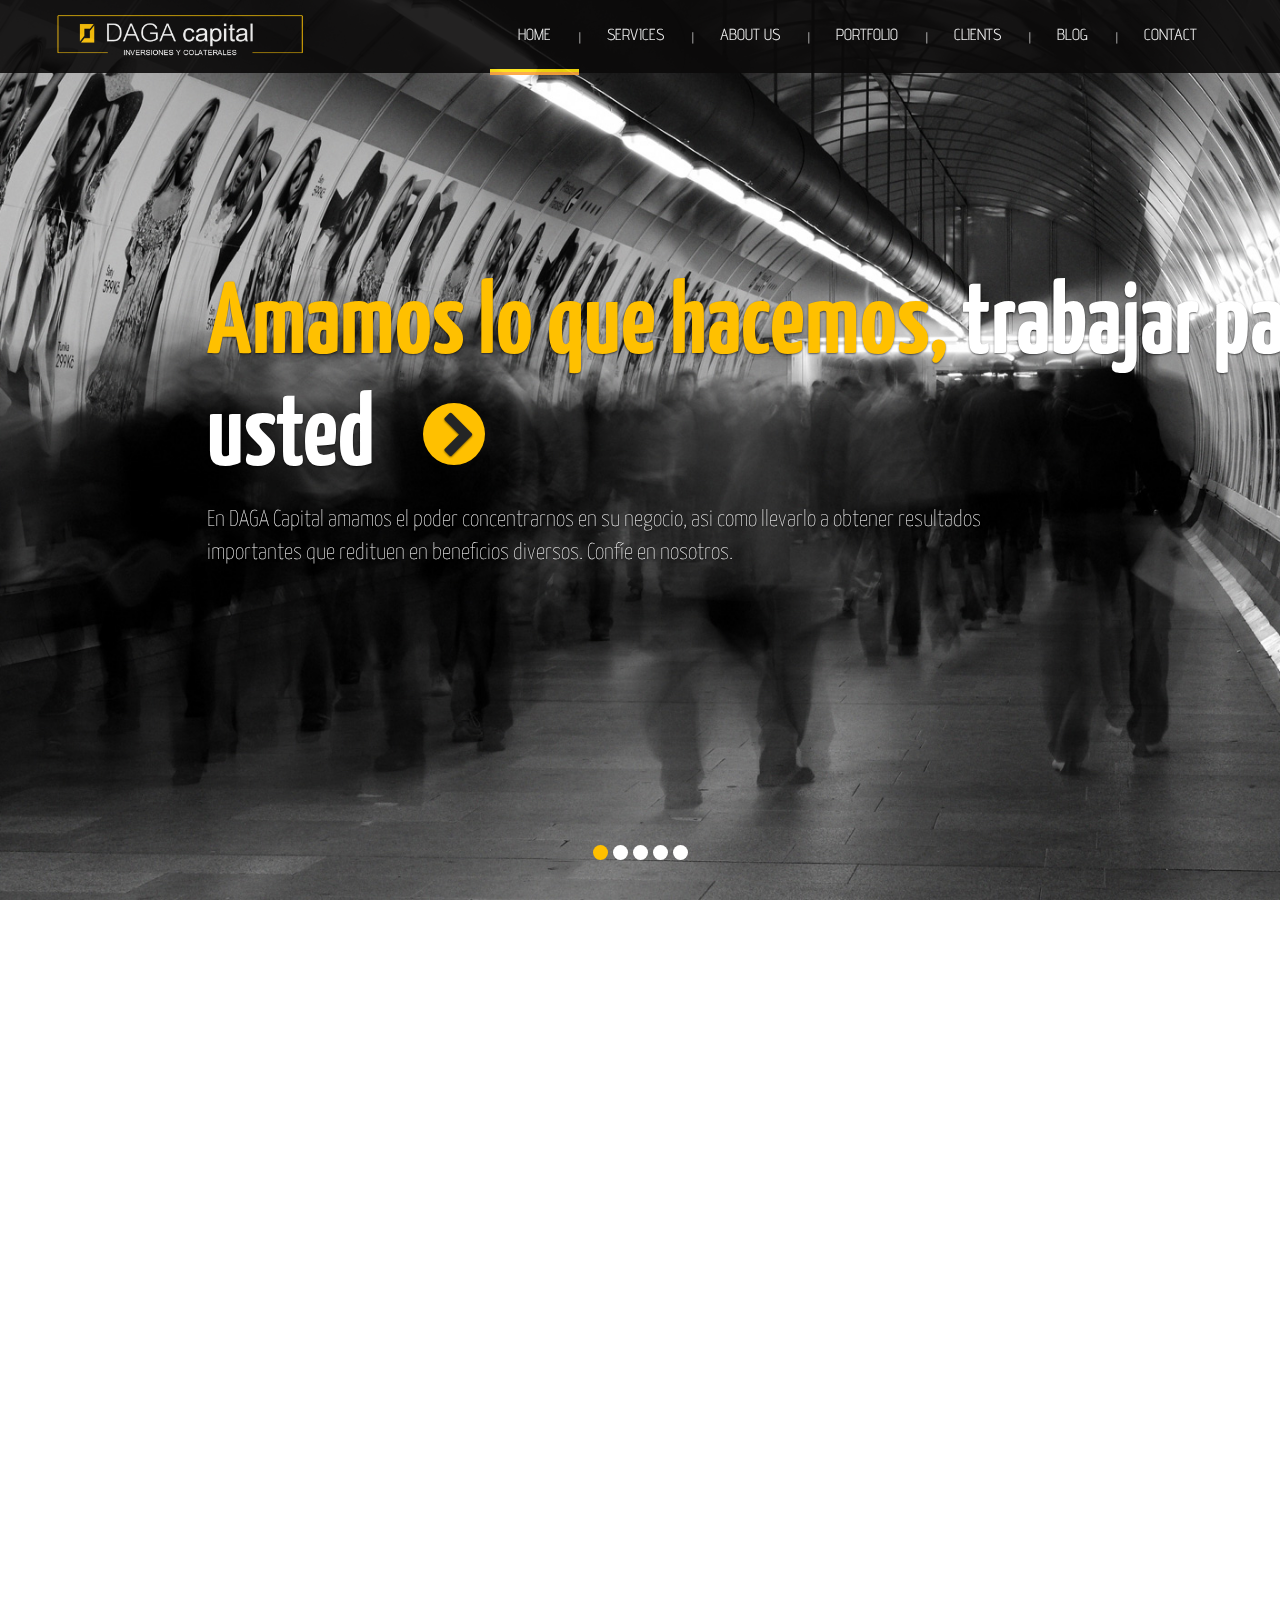
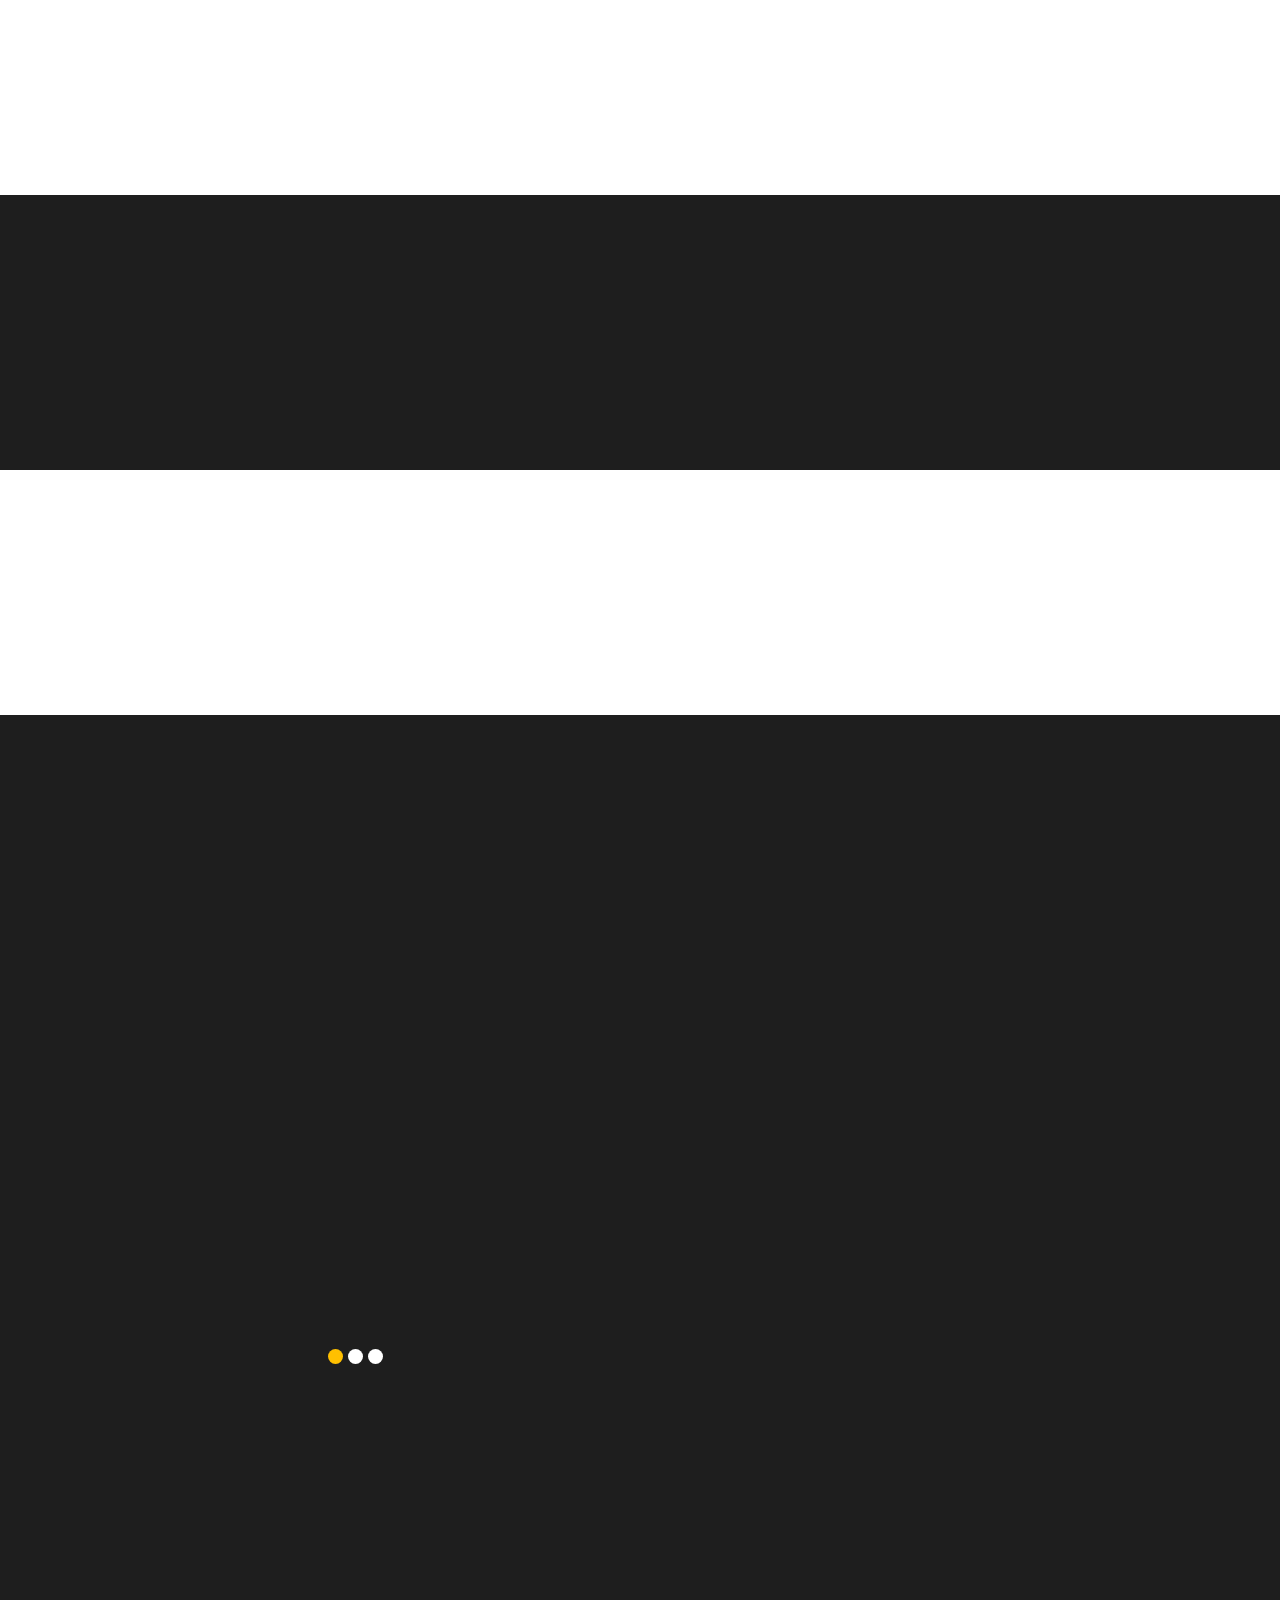
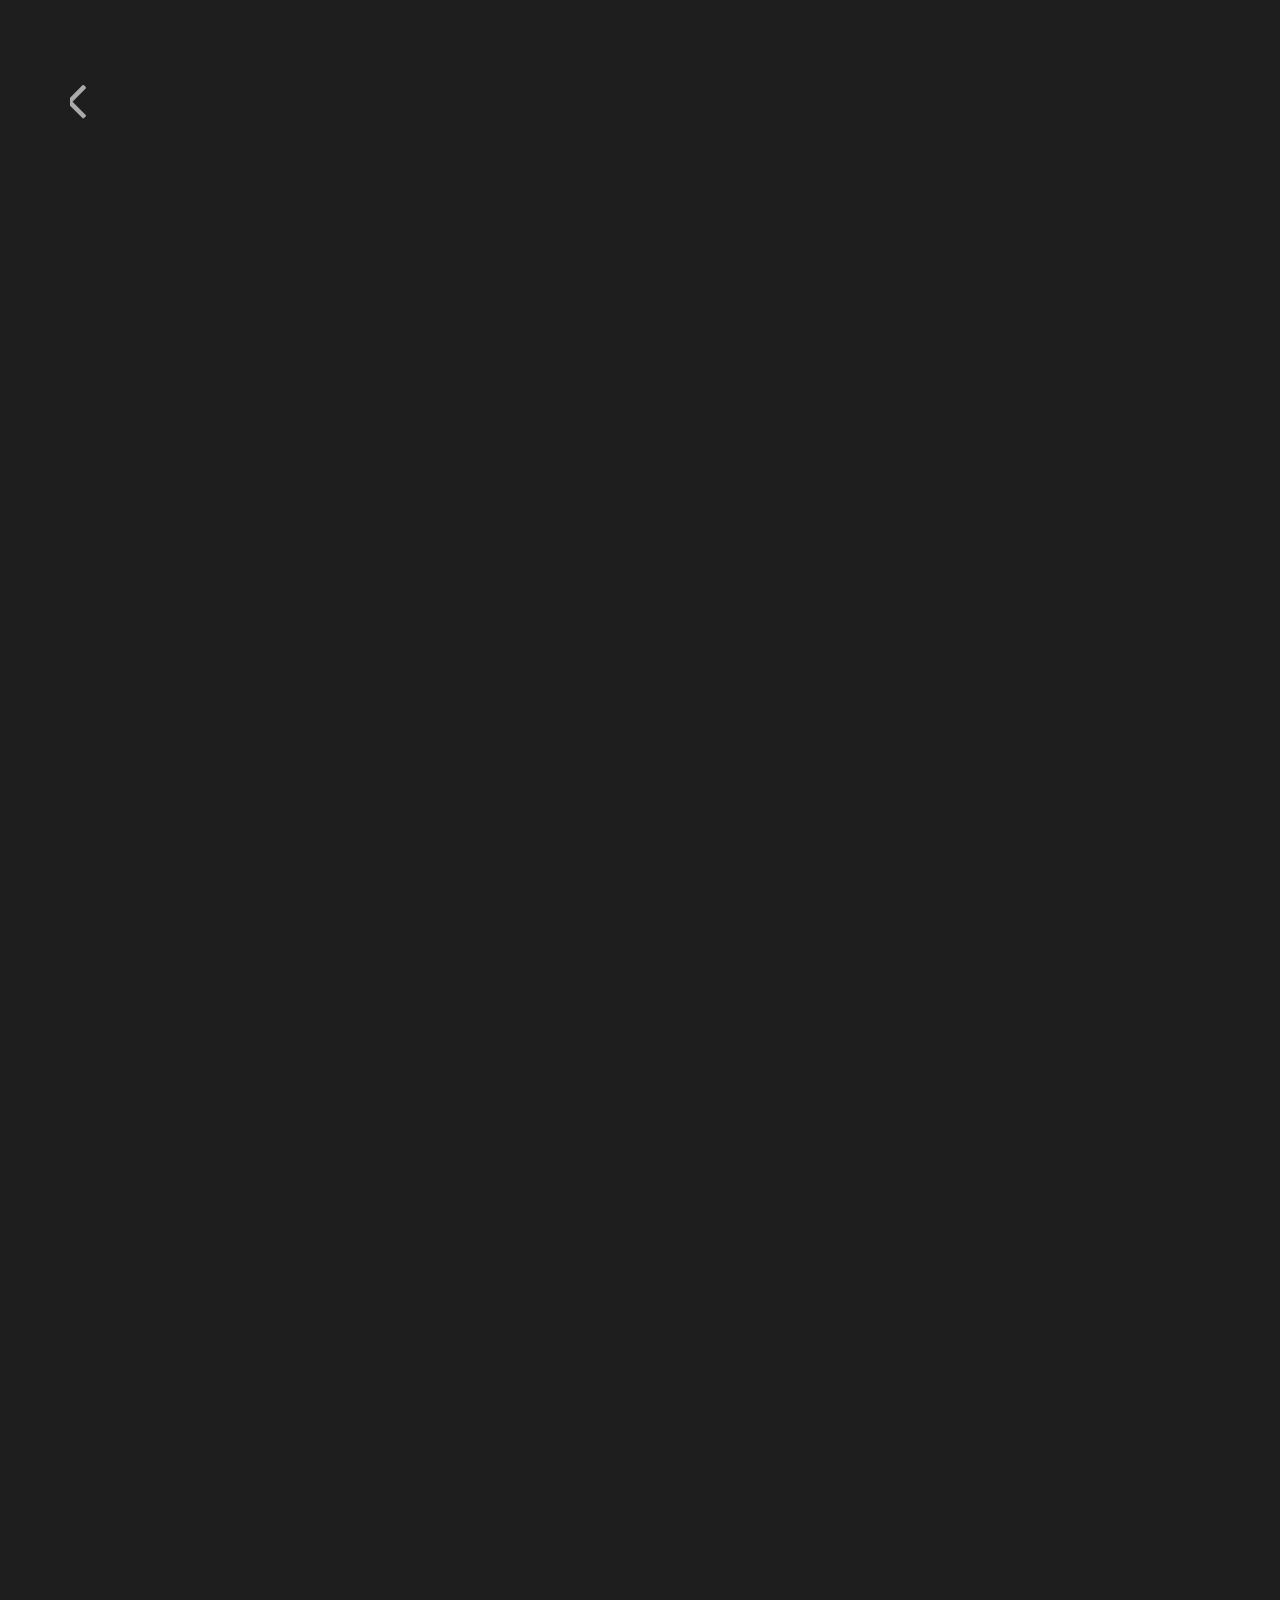
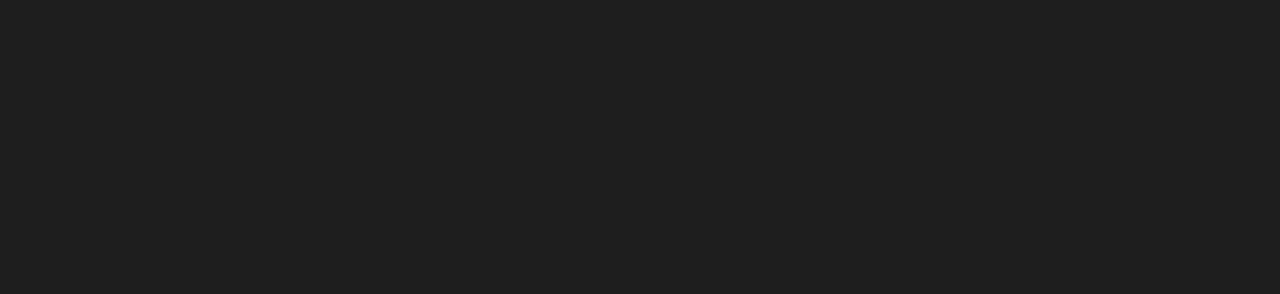
==== commit 604ae078: "Se cambio el texto del index y se comento lo que no va" ====
--- a/index.html
+++ b/index.html
@@ -46,7 +46,7 @@
                         <li class="scroll active"><a href="#navigation">Home</a></li>
                         <li class="scroll"><a class="border" href="#services">Services</a></li>
                         <li class="scroll"><a class="border" href="#about-us">About Us</a></li>
-                        <li class="scroll"><a class="border" href="#testimonials">Testimonials</a></li>
+                        <!--li class="scroll"><a class="border" href="#testimonials">Testimonials</a></li-->
                         <li class="scroll"><a class="border" href="#portfolio">Portfolio</a></li>
                         <li class="scroll"><a class="border" href="#clients">Clients</a></li>
                         <li class="scroll"><a class="border" href="#blog">Blog</a></li>
@@ -69,32 +69,26 @@
 		<div class="carousel-inner">
 			<div class="item active" style="background-image: url(images/slider/1.jpg)">
 				<div class="container carousel-caption">
-					<h2 class="heading animated bounceInRight">We love to explore, <span>design</span><i class="fa fa-chevron-right"></i></h2>
-					<p class="slide-info animated bounceInLeft">Lorem Ipsum is simply dummy text of the printing and typesetting industry. Lorem Ipsum has been the industry's standard dummy text ever since the 1500s</p>
-				</div>
-			</div>
-			<div class="item" style="background-image: url(images/slider/2.jpg)">
-				<div class="container carousel-caption">
-					<h2 class="heading animated swing">We provide digital <span>service</span><i class="fa fa-chevron-right"></i></h2>
-					<p class="slide-info animated swing">Lorem Ipsum is simply dummy text of the printing and typesetting industry. Lorem Ipsum has been the industry's standard dummy text ever since the 1500s</p>
+					<h2 class="heading animated bounceInRight">Amamos lo que hacemos, <span>trabajar para usted</span><i class="fa fa-chevron-right"></i></h2>
+					<p class="slide-info animated bounceInLeft">En DAGA Capital amamos el poder concentrarnos en su negocio, asi como llevarlo a obtener resultados importantes que redituen en beneficios diversos.  Confíe en nosotros.</p>
 				</div>
 			</div>
 			<div class="item" style="background-image: url(images/slider/3.jpg)">
 				<div class="container carousel-caption">
-					<h2 class="heading animated bounceInDown">We are great disital <span>agency</span><i class="fa fa-chevron-right"></i></h2>
-					<p class="slide-info animated bounceInUp">Lorem Ipsum is simply dummy text of the printing and typesetting industry. Lorem Ipsum has been the industry's standard dummy text ever since the 1500s</p>
+					<h2 class="heading animated bounceInDown">Enfoque internacional <span>y soluciones a su medida</span><i class="fa fa-chevron-right"></i></h2>
+					<p class="slide-info animated bounceInUp">Gracias a las alianzas estratégicas en diversas regiones de América y el mundo, podemos ofrecerle un conjunto de soluciones de acuerdo a su aspiración o enfoque de su negocio.</p>
 				</div>
 			</div>
 			<div class="item" style="background-image: url(images/slider/4.jpg)">
 				<div class="container carousel-caption">
-					<h2 class="heading animated fadeInLeftBig">We love to explore <span>design</span><i class="fa fa-chevron-right"></i></h2>
-					<p class="slide-info animated fadeInRightBig">Lorem Ipsum is simply dummy text of the printing and typesetting industry. Lorem Ipsum has been the industry's standard dummy text ever since the 1500s</p>
+					<h2 class="heading animated fadeInLeftBig">Sabemos que la eficiencia <span>es una necesidad</span><i class="fa fa-chevron-right"></i></h2>
+					<p class="slide-info animated fadeInRightBig">Realizamos coordinaciones rápidas con nuestros partners, en las distintas industrias, que permiten mantener sus operaciones en estado dinámico.  Vamos a su velocidad.</p>
 				</div>
 			</div>
 			<div class="item" style="background-image: url(images/slider/5.jpg)">
 				<div class="container carousel-caption">
-					<h2 class="heading animated fadeInRightBig">We love to explore <span>design</span><i class="fa fa-chevron-right"></i></h2>
-					<p class="slide-info animated fadeInLeftBig">Lorem Ipsum is simply dummy text of the printing and typesetting industry. Lorem Ipsum has been the industry's standard dummy text ever since the 1500s</p>
+					<h2 class="heading animated fadeInRightBig">Nos aliamos con la tecnología <span>para usted</span><i class="fa fa-chevron-right"></i></h2>
+					<p class="slide-info animated fadeInLeftBig">Valoramos su interés por el desarrollo técnico y tecnológico, entendemos que proporcionan a las organizaciones un espíritu moderno y de avanzada.  Confíe en nosotros, guardamos el mismo interés.  </p>
 				</div>
 			</div>
 		</div>
@@ -107,7 +101,7 @@
 					<div class="service-heading">
 						<div class="row">
 							<div class="col-sm-3 wow fadeInLeft" data-wow-duration="1200ms" data-wow-delay="300ms">
-								<h3>We Provide Awesome Online <span>Service</span></h3>
+								<h3>Ofrecemos todo lo que tenemos en favor de su <span>proyecto</span></h3>
 							</div>
 							<div class="col-sm-9 wow fadeInLeft" data-wow-duration="1500ms" data-wow-delay="300ms">
 								<div class="service-content">
@@ -115,7 +109,8 @@
 										<i class="fa fa-angle-right pull-left"></i>
 									</div>
 									<div class="service-text">
-										<p>we are a full service digital agency from earth. we design and build <span>websites, applications, mobile solutions and other awesome digital media.</span></p>
+										<p>Contamos con recursos diversos para hacer que <span>su  negocio o proyecto siga en marcha y mejore en el camino.</span></p>
+										<p>Nuestra técnica de construir juntos <span>potencia las operaciones y eleva los resultados </span>en favor de sus objetivos.</p>
 									</div>
 								</div>
 							</div>
@@ -132,8 +127,8 @@
 							</div>
 							<div class="col-sm-8 col-md-9">
 								<div class="single-service-text">
-									<h2>Creative <span>Idea</span></h2>
-									<p>Lorem Ipsum is simply dummy text of the printing and typesetting industry. Lorem Ipsum has been the industry's standard dummy text ever since the 1500s,</p>
+									<h2>Joint <span>Venture</span></h2>
+									<p>Buscamos para usted aliados financieros, comerciales, administrativos, y operacionales para que su negocio encuentre soluciones a su medida y no pause la evolución de su proyecto.</p>
 								</div>
 							</div>
 						</div>
@@ -149,8 +144,8 @@
 							</div>
 							<div class="col-sm-8 col-md-9">
 								<div class="single-service-text">
-									<h2>Graphics <span>Design</span></h2>
-									<p>Lorem Ipsum is simply dummy text of the printing and typesetting industry. Lorem Ipsum has been the industry's standard dummy text ever since the 1500s,</p>
+									<h2>Soporte <span>contable y financiero</span></h2>
+									<p>Le ofrecemos la posibilidad de contar con un equipo contable y financiero instruido y capaz de darle dirección a sus inquietudes e intereses.  Buscaremos alternativas a sus inversiones e inversiones para sus objetivos.</p>
 								</div>
 							</div>
 						</div>
@@ -166,8 +161,8 @@
 							</div>
 							<div class="col-sm-8 col-md-9">
 								<div class="single-service-text">
-									<h2>Coding <span>Develop</span></h2>
-									<p>Lorem Ipsum is simply dummy text of the printing and typesetting industry. Lorem Ipsum has been the industry's standard dummy text ever since the 1500s,</p>
+									<h2>Asesoría <span>administrativa y comercial</span></h2>
+									<p>Diseñamos con usted un panel de control de tipo BSC a través del cual puede monitorear los avances en administración y desarrollo comercial de su organización. </p>
 								</div>
 							</div>
 						</div>
@@ -183,8 +178,8 @@
 							</div>
 							<div class="col-sm-8 col-md-9">
 								<div class="single-service-text">
-									<h2>Customer <span>Support</span></h2>
-									<p>Lorem Ipsum is simply dummy text of the printing and typesetting industry. Lorem Ipsum has been the industry's standard dummy text ever since the 1500s,</p>
+									<h2>Gestión del <span>recurso humano</span></h2>
+									<p>Encuentre en nosotros la posibilidad de un acompañamiento directo en la gestión del recurso humano, desde la búsqueda de personal y selección hasta evaluaciones de desempeño adaptadas a sus objetivos organizacionales.</p>
 								</div>
 							</div>
 						</div>
@@ -206,15 +201,18 @@
 					</div>
 					<div class="col-sm-8 col-sm-offset-2 col-md-6 col-md-offset-0">
 						<div class="default-bg about-content">
-							<h2>About <span>Us</span></h2>
-							<p>Lorem Ipsum is simply dummy text of the printing and typesetting industry. Lorem Ipsum has been the industry's standard dummy text ever since the 1500s, when an unknown printer took a galley of type and scrambled it to make a type specimen book. It has survived not only five centuries,</p>
-							<p>but also the leap into electronic typesetting, remaining essentially unchanged. It was popularised in the 1960s with the release of Letraset sheets containing Lorem Ipsum passages, and more recently with desktop publishing software like Aldus PageMaker including versions of Lorem Ipsum.</p>
-						</div>
-					</div>
-				</div>
-			</div>
-		</div>
-		<div class="our-team">
+							<h2>Quiénes <span>Somos</span></h2>
+							<p>DAGA Capital es un equipo multidisciplinario de profesionales con experiencia que buscan ofrecer soluciones concretas a su negocio, emprendimiento, proyecto, o gran empresa con el ánimo de mostrarle las distintas alternativas que tiene el mercado para sus necesidades a través de mecanismos como el Joint Venture, Inversiones, Colaterales o asesorías diversas.</p>
+							<p>Buscamos caminar de la mano con su organización, conscientes de que se puede crecer en equipo.  En DAGA Capital creemos que usted necesita del mejor aliado para sus expectativas y queremos demostrárselo, somos nosotros.</p>
+							<p>Cuente con nuestra experiencia y conocimiento en las distintas líneas de desarrollo.</p>
+							</b>
+							<p class="text-aling:right;">Equipo DAGA Capital.</p>
+						</div>
+					</div>
+				</div>
+			</div>
+		</div>
+		<!--111111       <div class="our-team">
 			<div class="container">
 				<h2 class="wow fadeIn" data-wow-duration="1200ms" data-wow-delay="300ms">Meet the <span>Team</span></h2>
 				<div class="row">
@@ -268,10 +266,9 @@
 					</div>
 				</div>
 			</div>
-		</div><!--/#our team-->
-	</section><!--/#about us-->
-
-	<section id="testimonials">
+		</div>1111111111--><!--/#our team-->
+	<!--111111111        </section>1111111--><!--/#about us-->
+	<!--<section id="testimonials">
 		<div class="container text-center entry-header wow fadeInUp" data-wow-duration="1500ms" data-wow-delay="500ms">
 			<div class="col-sm-6 col-sm-offset-3">
 				<h2>Testimonials</h2>
@@ -324,54 +321,56 @@
 				<li data-target="#testimonial-slider" data-slide-to="0" class="active"></li>
 				<li data-target="#testimonial-slider" data-slide-to="1"></li>
 				<li data-target="#testimonial-slider" data-slide-to="2"></li>
-			</ol><!--/.carousel-indicators-->
-		</div>
-	</section><!--/#testimonials-->
+			</ol>111111--><!--/.carousel-indicators-->
+	<!--111111111    	</div>
+	</section>111111--><!--/#testimonials-->
 
 	<section id="portfolio">
 		<div class="container">
 			<div class="container text-center entry-header wow fadeInUp" data-wow-duration="1500ms" data-wow-delay="300ms">
 				<div class="col-sm-6 col-sm-offset-3">
-					<h2>Our <span>Portfolio</span></h2>
-					<p>Lorem Ipsum is simply dummy text of the printing and typesetting industry. Lorem Ipsum has been the industry's standard dummy text ever since </p>
+					<h2>NUESTRO <span>PORTAFOLIO</span></h2>
+					<p>Conscientes de que conocemos distintos mercados y sectores económicos, nuestro portafolio busca enriquecerse de proyectos variados que puedan evidenciar nuestro expertise.</p>
 				</div>
 			</div>
 			<div id="portfolio-slider" class="carousel slide carousel-fade" data-ride="carousel">
 				<div class=" carousel-inner wow fadeInUp" data-wow-duration="1000ms" data-wow-delay="400ms">
+					<!-- div class="item active row">
+						<div class="col-sm-6">
+							<div class="recent-port-img animated fadeInUpBig">
+								<img class="img-responsive" src="images/portfolio/slide1.jpg" alt="portfolio" />
+							</div>
+						</div>
+						<div class="col-sm-6 default-bg">
+							<div class="recent-port-text animated fadeInDownBig">
+								<h2>Una Cartera Variada</h2>
+								<p>En DAGA Capital nos enriquecemos con el conocimiento y asesoramiento a diversos sectores económicos que mueven las distintas economías de América y el mundo en general.  Buscamos ser una solución actual en el descubrimiento de nuevas formas de desarrollo de bienes y servicios.  Por ello incursionamos en:</p>
+								<ul>
+									<li><i class="fa fa-angle-double-right"></i> Retail y textil. </li>
+									<li><i class="fa fa-angle-double-right"></i> Desarrollo de software </li>
+									<li><i class="fa fa-angle-double-right"></i> Ingeniería hidráulica, mecánica y civil.</li>
+									<li><i class="fa fa-angle-double-right"></i> Agricultura y agro exportación.</li>
+									<li><i class="fa fa-angle-double-right"></i> Tecnología y técnicas avanzadas.</li>
+								</ul>
+							</div>
+						</div>
+					</div-->
 					<div class="item active row">
 						<div class="col-sm-6">
 							<div class="recent-port-img animated fadeInUpBig">
-								<img class="img-responsive" src="images/portfolio/slide1.jpg" alt="portfolio" />
+								<img class="img-responsive" src="images/portfolio/slide2.jpg" alt="portfolio" />
 							</div>
 						</div>
 						<div class="col-sm-6 default-bg">
 							<div class="recent-port-text animated fadeInDownBig">
-								<h2>Recent Project</h2>
-								<p>Lorem Ipsum is simply dummy text of the printing and typesetting industry. Lorem Ipsum has been the industry's standard dummy text ever since the 1500s, when an unknown printer took a galley of type and scrambled it to make a type specimen book. It has survived not only five centuries </p>
+								<h2>Una Cartera Variada</h2>
+								<p>En DAGA Capital nos enriquecemos con el conocimiento y asesoramiento a diversos sectores económicos que mueven las distintas economías de América y el mundo en general.  Buscamos ser una solución actual en el descubrimiento de nuevas formas de desarrollo de bienes y servicios.  Por ello incursionamos en:</p>
 								<ul>
-									<li><i class="fa fa-angle-double-right"></i> But also the leap into electronic typesetting, </li>
-									<li><i class="fa fa-angle-double-right"></i> Remaining essentially unchanged. </li>
-									<li><i class="fa fa-angle-double-right"></i> It was popularised in the 1960s with the release.</li>
-									<li><i class="fa fa-angle-double-right"></i> Letraset sheets containing Lorem Ipsum passages  </li>
-								</ul>
-							</div>
-						</div>
-					</div>
-					<div class="item row">
-						<div class="col-sm-6">
-							<div class="recent-port-img animated fadeInUpBig">
-								<img class="img-responsive" src="images/portfolio/slide2.jpg" alt="portfolio" />
-							</div>
-						</div>
-						<div class="col-sm-6 default-bg">
-							<div class="recent-port-text animated fadeInDownBig">
-								<h2>Recent Project</h2>
-								<p>Lorem Ipsum is simply dummy text of the printing and typesetting industry. Lorem Ipsum has been the industry's standard dummy text ever since the 1500s, when an unknown printer took a galley of type and scrambled it to make a type specimen book. It has survived not only five centuries </p>
-								<ul>
-									<li><i class="fa fa-angle-double-right"></i> But also the leap into electronic typesetting, </li>
-									<li><i class="fa fa-angle-double-right"></i> Remaining essentially unchanged. </li>
-									<li><i class="fa fa-angle-double-right"></i> It was popularised in the 1960s with the release.</li>
-									<li><i class="fa fa-angle-double-right"></i> Letraset sheets containing Lorem Ipsum passages  </li>
+									<li><i class="fa fa-angle-double-right"></i> Retail y textil. </li>
+									<li><i class="fa fa-angle-double-right"></i> Desarrollo de software </li>
+									<li><i class="fa fa-angle-double-right"></i> Ingeniería hidráulica, mecánica y civil.</li>
+									<li><i class="fa fa-angle-double-right"></i> Agricultura y agro exportación.</li>
+									<li><i class="fa fa-angle-double-right"></i> Tecnología y técnicas avanzadas.</li>
 								</ul>
 							</div>
 						</div>
@@ -384,13 +383,14 @@
 						</div>
 						<div class="col-sm-6 default-bg">
 							<div class="recent-port-text animated fadeInDownBig">
-								<h2>Recent Project</h2>
-								<p>Lorem Ipsum is simply dummy text of the printing and typesetting industry. Lorem Ipsum has been the industry's standard dummy text ever since the 1500s, when an unknown printer took a galley of type and scrambled it to make a type specimen book. It has survived not only five centuries </p>
+								<h2>Portafolio de Servicios</h2>
+								<p>Nuestro objetivo principal es brindar un portafolio rico en soluciones tales como: </p>
 								<ul>
-									<li><i class="fa fa-angle-double-right"></i> But also the leap into electronic typesetting, </li>
-									<li><i class="fa fa-angle-double-right"></i> Remaining essentially unchanged. </li>
-									<li><i class="fa fa-angle-double-right"></i> It was popularised in the 1960s with the release.</li>
-									<li><i class="fa fa-angle-double-right"></i> Letraset sheets containing Lorem Ipsum passages  </li>
+									<li><i class="fa fa-angle-double-right"></i> Tercerización de servicios empresariales.</li>
+									<li><i class="fa fa-angle-double-right"></i> Optimización de procesos.</li>
+									<li><i class="fa fa-angle-double-right"></i> Gestión comercial.</li>
+									<li><i class="fa fa-angle-double-right"></i> Inteligencia de negocios.</li>
+									<li><i class="fa fa-angle-double-right"></i> Desarrollo de ideas en LAB Business (laboratorio de negocios).</li>
 								</ul>
 							</div>
 						</div>
@@ -402,6 +402,7 @@
 					<li data-target="#portfolio-slider" data-slide-to="2"></li>
 				</ol><!--/.carousel-indicators-->
 			</div>
+			<!--111111111111111
 			<div id="folio-items" class="portfolios wow fadeInUpBig" data-wow-duration="1500ms" data-wow-delay="300ms">
 				<ul class="portfolio-filter text-center">
 					<li><a class="active" href="#" data-filter="*">All</a></li>
@@ -412,8 +413,9 @@
 					<li><a href="#" data-filter=".web">Web</a></li>
 					<li><a href="#" data-filter=".corporate">Corporate</a></li>
 					<li><a href="#" data-filter=".business">Business</a></li>
-				</ul><!--/#portfolio-filter-->
-
+				</ul> 11111111111--><!--/#portfolio-filter-->
+
+<!--		
 				<div class="row portfolio-items">
 					<div class="col-sm-4 portfolio-item architecture business">
 						<div class="view">
@@ -482,15 +484,15 @@
 			<div id="single-portfolio">
 
 	    	</div>
-    	</div><!-- /#portfolio-details-->
-	</section><!--/#portfolio-->
+    	</div>11111--><!-- /#portfolio-details-->
+	<!--11111111 </section> 1111111--><!--/#portfolio-->
 
 	<section id="clients">
 		<div class="container">
 			<div class="row text-center entry-header wow fadeInUp" data-wow-duration="1500ms" data-wow-delay="300ms">
 				<div class="col-sm-6 col-sm-offset-3">
-					<h2>Our <span>Clients</span></h2>
-					<p>Lorem Ipsum is simply dummy text of the printing and typesetting industry. Lorem Ipsum has been the industry's standard dummy text ever since </p>
+					<h2>Nuestros <span>Clientes</span></h2>
+					<p>Sea parte de nuestro pull de clientes y busque con nosotros oportunidades profesionales para su negocio o empresa.</p>
 				</div>
 			</div>
 			<div id="clients-carousel" class="carousel slide" data-ride="carousel">
@@ -523,7 +525,7 @@
 			<div class="row text-center entry-header wow fadeInUp" data-wow-duration="1500ms" data-wow-delay="500ms">
 				<div class="col-sm-6 col-sm-offset-3">
 					<h2>Blog</h2>
-					<p>Lorem Ipsum is simply dummy text of the printing and typesetting industry. Lorem Ipsum has been the industry's standard dummy text ever since </p>
+					<p>Infórmese sobre los mercados locales e internacionales a través de nuestro blog que el cual actúa como ventana al mundo empresarial.</p>
 				</div>
 			</div>
 			<div class="row">
@@ -565,7 +567,7 @@
 						</div>
 					</div>
 				</div>
-				<div class="col-sm-12 col-md-12 col-lg-6">
+				<!--11111111111 <div class="col-sm-12 col-md-12 col-lg-6">
 					<div class="single-blog wow fadeInUp" data-wow-duration="2000ms" data-wow-delay="500ms">
 						<div class="blog-image">
 							<a href="single-blog.html"><img class="img-responsive" src="images/blog/post3.jpg" alt="" /></a>
@@ -602,7 +604,7 @@
 							<a href="single-blog.html" class="btn btn-primary">Read More</a>
 						</div>
 					</div>
-				</div>
+				</div>  111111111-->
 			</div>
 		</div>
 	</section><!--/#blog-->
@@ -611,20 +613,20 @@
 		<div class="container">
 			<div class="row text-center entry-header wow fadeInUp" data-wow-duration="1500ms" data-wow-delay="500ms">
 				<div class="col-sm-6 col-sm-offset-3">
-					<h2>Contact <span>Us</span></h2>
+					<h2>Contáctenos</h2>
 					<p>Lorem Ipsum is simply dummy text of the printing and typesetting industry. Lorem Ipsum has been the industry's standard dummy text ever since </p>
 				</div>
 			</div>
 		</div>
-		<div class="map-section">
+		<!--111111div class="map-section">
 			<div id="gmap" class="wow flipInX" data-wow-duration="1000ms" data-wow-delay="500ms"></div>
-		</div><!--/#gmap-->
+		</div>111111--><!--/#gmap-->
 		<div class="contact-section">
 			<div class="container">
 				<div class="row">
-					<div class="col-sm-12 col-md-8">
+					<div class="col-sm-12 col-md-6">
 						<div class="wow fadeInUp" data-wow-duration="1200ms" data-wow-delay="500ms">
-							<h2>Get in Touch</h2>
+							<h2>DEJENOS UN MENSAJE</h2>
 							<div class="status alert alert-success" style="display: none"></div>
 							<form id="main-contact-form" class="contact-form" name="contact-form" method="post" action="http://demo.themeregion.com/butex-updated/sendemail.php">
 								<div class="form-group">
@@ -645,13 +647,24 @@
 							</form>
 						</div>
 					</div>
-					<div class="col-sm-12 col-md-3 col-md-offset-1 contact-details wow fadeInUp" data-wow-duration="1600ms" data-wow-delay="500ms">
-						<h2>Contact Us</h2>
+					<div class="col-sm-12 col-md-3 contact-details wow fadeInUp" data-wow-duration="1600ms" data-wow-delay="500ms">
+						<h2>CONTACTENOS</h2>
+						<h3>En Perú:</h3>
 						<ul>
-							<li><i class="fa fa-phone"></i> <span>Phone number <br>+843-245-5844</span></li>
-							<li><i class="fa fa-map-marker"></i> <span>Our address:<br>2172 Poe Road, Florence, SC 29501</span></li>
-							<li><i class="fa fa-envelope"></i> <span>Email address:<br>noreply@yourmail.com</span></li>
-							<li><i class="fa fa-twitter"></i> <span>Twitter:<br>twitter.com/themeregion</span></li>
+							<li><i class="fa fa-phone"></i> <span>Número Telefónico<br>(511) 242 2534</span></li>
+							<li><i class="fa fa-map-marker"></i> <span>Dirección:<br>Av. Sergio Bernales 524 Int. 1204 Surquillo, Lima.</span></li>
+							<li><i class="fa fa-envelope"></i> <span>E-Mail:<br>contacto@dagacapital.com</span></li>
+							<!--li><i class="fa fa-twitter"></i> <span>Twitter:<br>twitter.com/themeregion</span></li-->
+						</ul>
+					</div>
+					<div class="col-sm-12 col-md-3 contact-details wow fadeInUp" data-wow-duration="1600ms" data-wow-delay="500ms">
+						<h2>.</h2>
+						<h3>En Colombia:</h3>
+						<ul>
+							<li><i class="fa fa-phone"></i> <span>Número Telefónico<br>(0057) 2 379 7150</span></li>
+							<li><i class="fa fa-map-marker"></i> <span>Dirección:<br>Av. 2HN N° 54-05 A 103 			Santiago de Cali.</span></li>
+							<li><i class="fa fa-envelope"></i> <span>E-Mail:<br>contacto@dagacapital.com</span></li>
+							<!--li><i class="fa fa-twitter"></i> <span>Twitter:<br>twitter.com/themeregion</span></li-->
 						</ul>
 					</div>
 				</div>
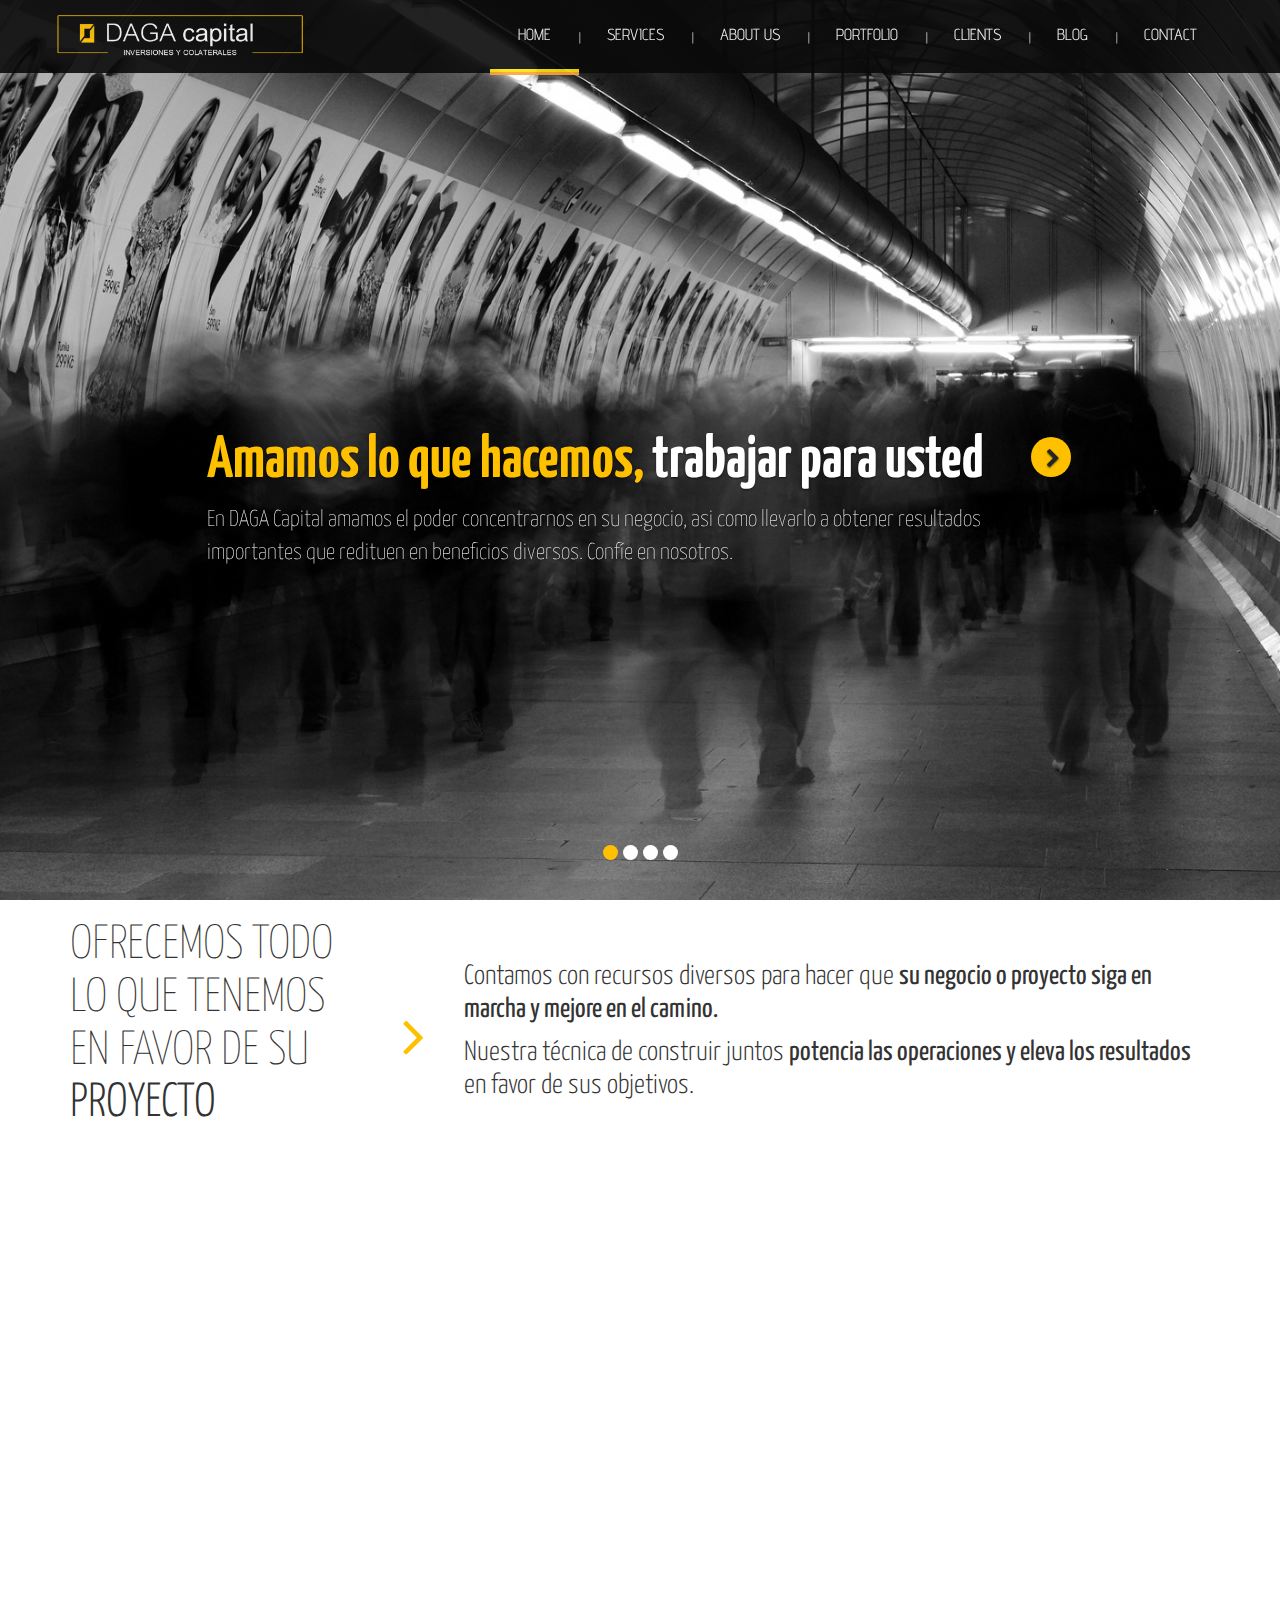
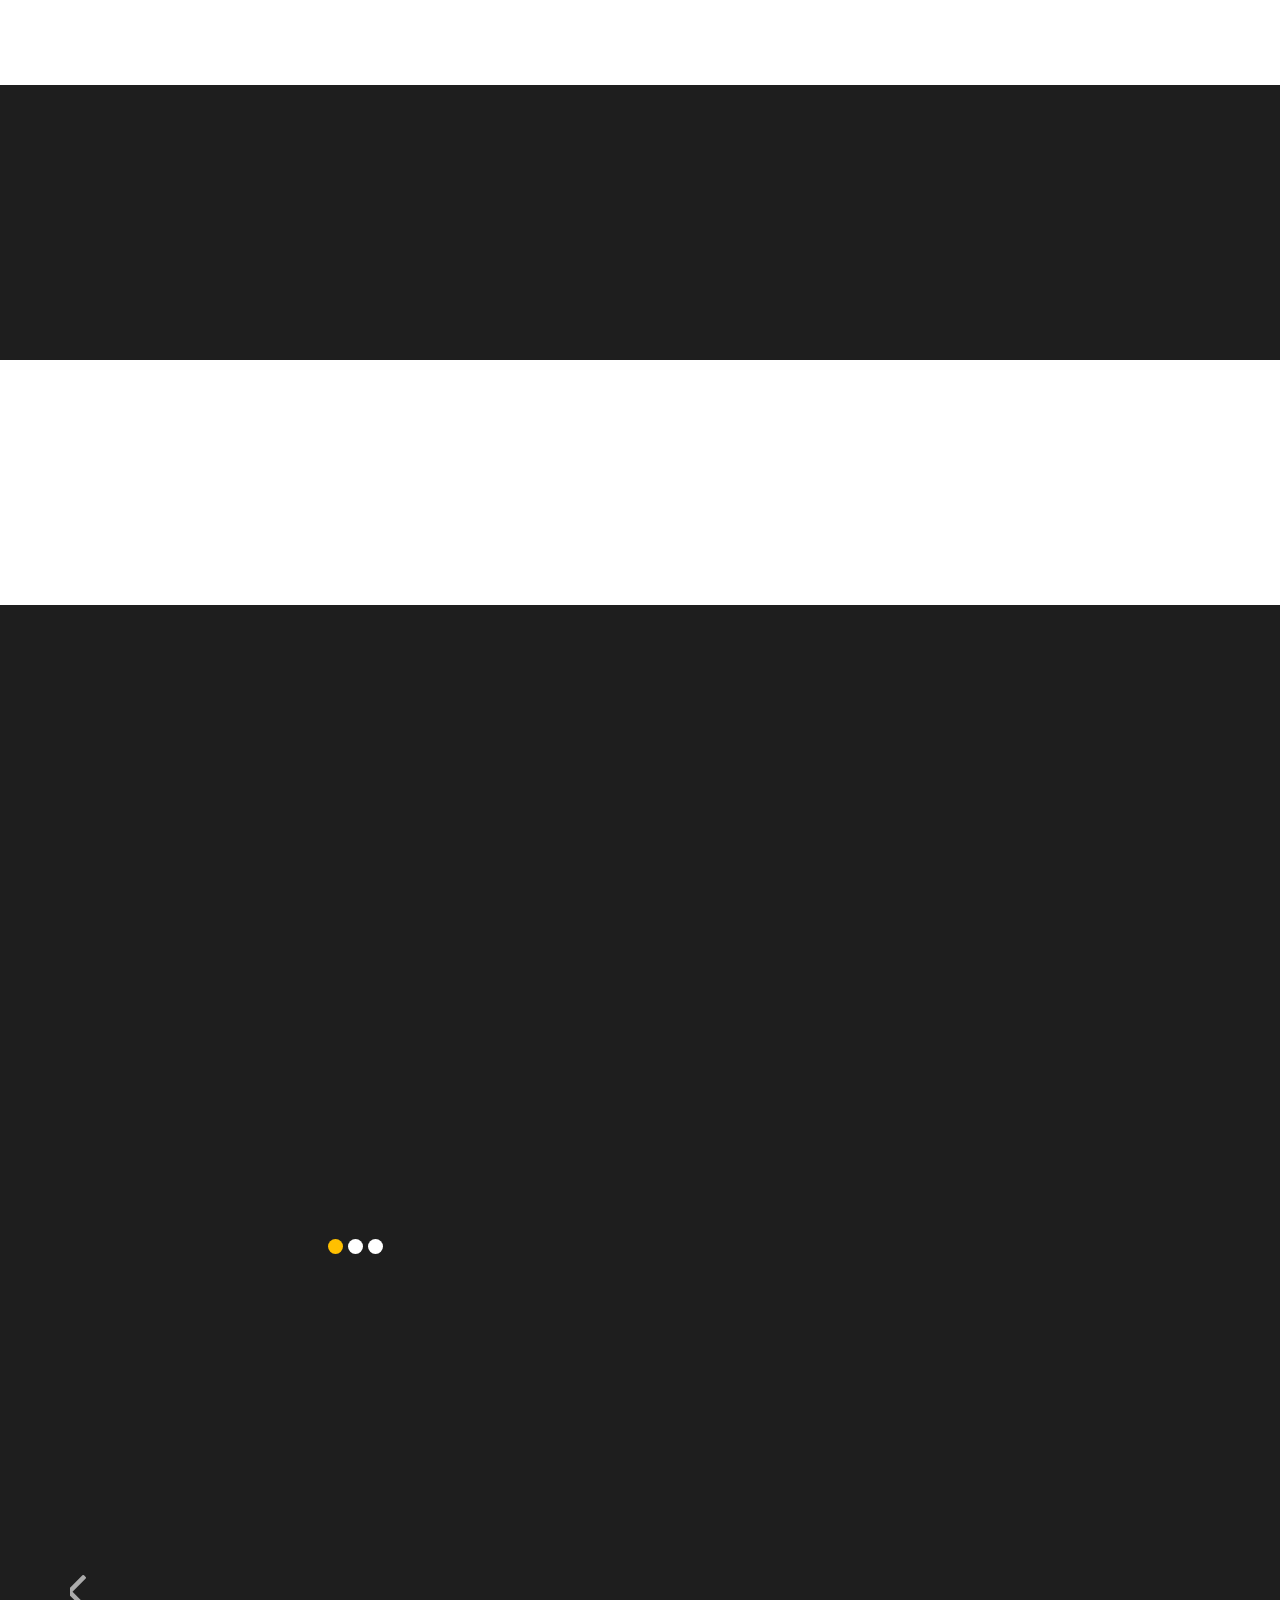
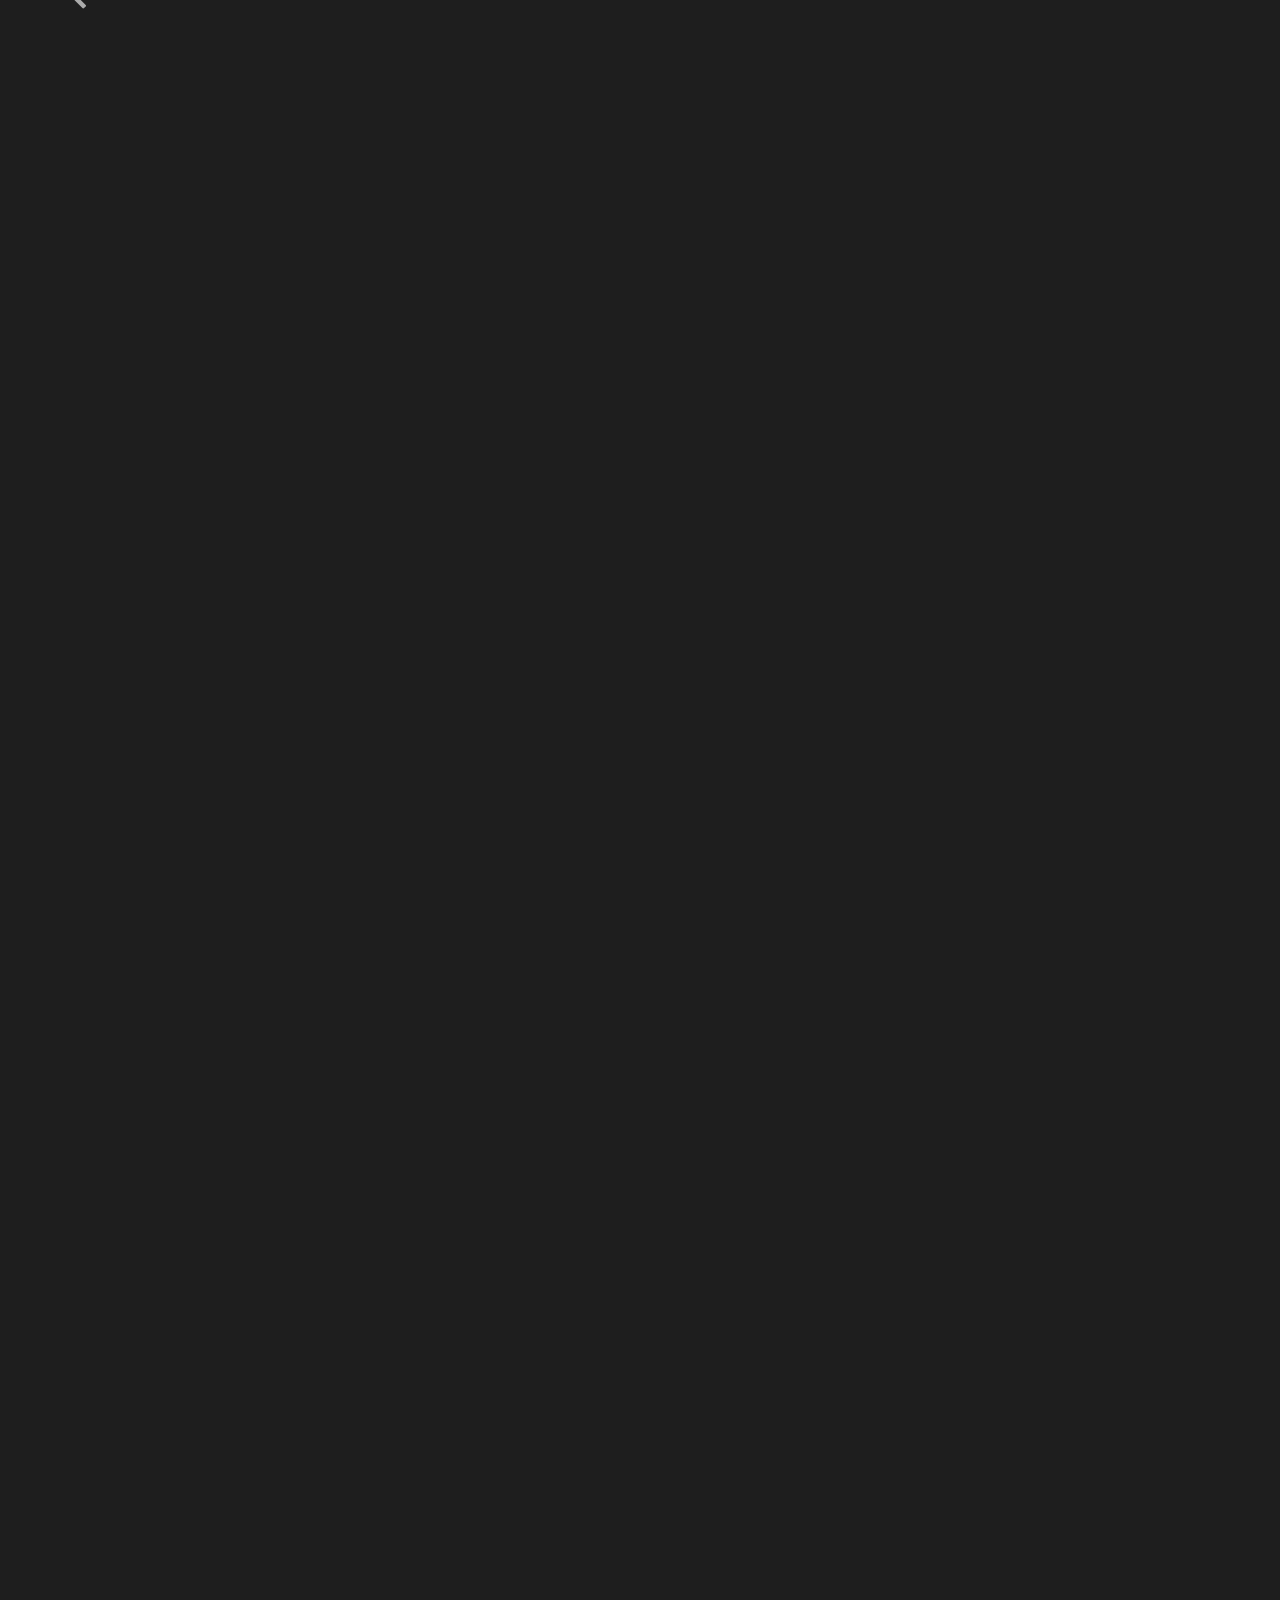
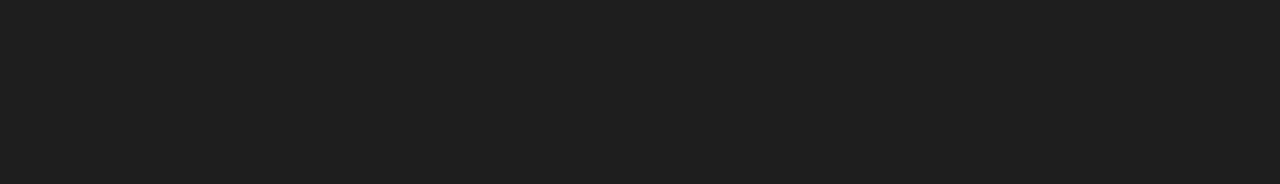
==== commit ee1e2411: "Cambio de iconos, relleno superior reducida, color de los paises en blanco, agregado imagen gif al c" ====
--- a/index.html
+++ b/index.html
@@ -63,9 +63,7 @@
 			<li data-target="#main-carousel" data-slide-to="1"></li>
 			<li data-target="#main-carousel" data-slide-to="2"></li>
 			<li data-target="#main-carousel" data-slide-to="3"></li>
-			<li data-target="#main-carousel" data-slide-to="4"></li>
-		</ol><!--/.carousel-indicators-->
-
+		</ol>
 		<div class="carousel-inner">
 			<div class="item active" style="background-image: url(images/slider/1.jpg)">
 				<div class="container carousel-caption">
@@ -92,7 +90,7 @@
 				</div>
 			</div>
 		</div>
-    </section><!--/#main-carousel-->
+    </section>
 
 	<section id="services">
 		<div class="container">
@@ -139,7 +137,7 @@
 						<div class="row">
 							<div class="col-sm-4 col-md-3">
 								<div class="single-service-icon wow rotateIn" data-wow-duration="1000ms" data-wow-delay="300ms">
-									<i class="fa fa-bolt"></i>
+									<i class="fa fa-calculator"></i>
 								</div>
 							</div>
 							<div class="col-sm-8 col-md-9">
@@ -156,7 +154,7 @@
 						<div class="row">
 							<div class="col-sm-4 col-md-3">
 								<div class="single-service-icon wow rotateIn" data-wow-duration="1000ms" data-wow-delay="300ms">
-									<i class="fa fa-rocket"></i>
+									<i class="fa fa-bar-chart"></i>
 								</div>
 							</div>
 							<div class="col-sm-8 col-md-9">
@@ -173,7 +171,7 @@
 						<div class="row">
 							<div class="col-sm-4 col-md-3">
 								<div class="single-service-icon wow rotateIn" data-wow-duration="1000ms" data-wow-delay="300ms">
-									<i class="fa fa-phone"></i>
+									<i class="fa fa-group"></i>
 								</div>
 							</div>
 							<div class="col-sm-8 col-md-9">
@@ -415,7 +413,7 @@
 					<li><a href="#" data-filter=".business">Business</a></li>
 				</ul> 11111111111--><!--/#portfolio-filter-->
 
-<!--		
+<!--
 				<div class="row portfolio-items">
 					<div class="col-sm-4 portfolio-item architecture business">
 						<div class="view">
@@ -658,7 +656,7 @@
 						</ul>
 					</div>
 					<div class="col-sm-12 col-md-3 contact-details wow fadeInUp" data-wow-duration="1600ms" data-wow-delay="500ms">
-						<h2>.</h2>
+						<h2>&nbsp;</h2>
 						<h3>En Colombia:</h3>
 						<ul>
 							<li><i class="fa fa-phone"></i> <span>Número Telefónico<br>(0057) 2 379 7150</span></li>
--- a/css/main.css
+++ b/css/main.css
@@ -162,7 +162,7 @@
 }
 
 #main-carousel h2 {
-	font-size:102px;
+	font-size:60px;
 	font-weight:700;
 	color:rgb(255,192,0);
 }
@@ -190,15 +190,15 @@
 	background-color: rgb(255,192,0);
 	border-radius: 50%;
 	color: #242525;
-	font-size: 48px;
+	font-size: 20px;
 	font-weight: 400;
-	height: 62px;
-	line-height: 64px;
+	height: 40px;
+	line-height: 42px;
 	margin-left: 48px;
 	overflow: hidden;
-	padding: 1px 0 0 9px;
+	padding: 1px 0 0 4px;
 	text-align: center;
-	width: 62px;
+	width: 40px;
 	-webkit-transition: all 0.2s ease-in-out;
 	-moz-transition: all 0.2s ease-in-out;
 	-ms-transition: all 0.2s ease-in-out;
@@ -233,7 +233,7 @@
 }
 
 .service-heading  {
-	padding:110px 0 50px;
+	padding:0px 0 50px;
 }
 
 .service-heading .col-sm-3 {
@@ -880,7 +880,9 @@
 	text-transform:uppercase;
 	margin-bottom:30px;
 }
-
+.contact-section h3 {
+	color: #fff
+}
 .form-control {
 	background-color:#fff;
 	border:1px solid #454545;
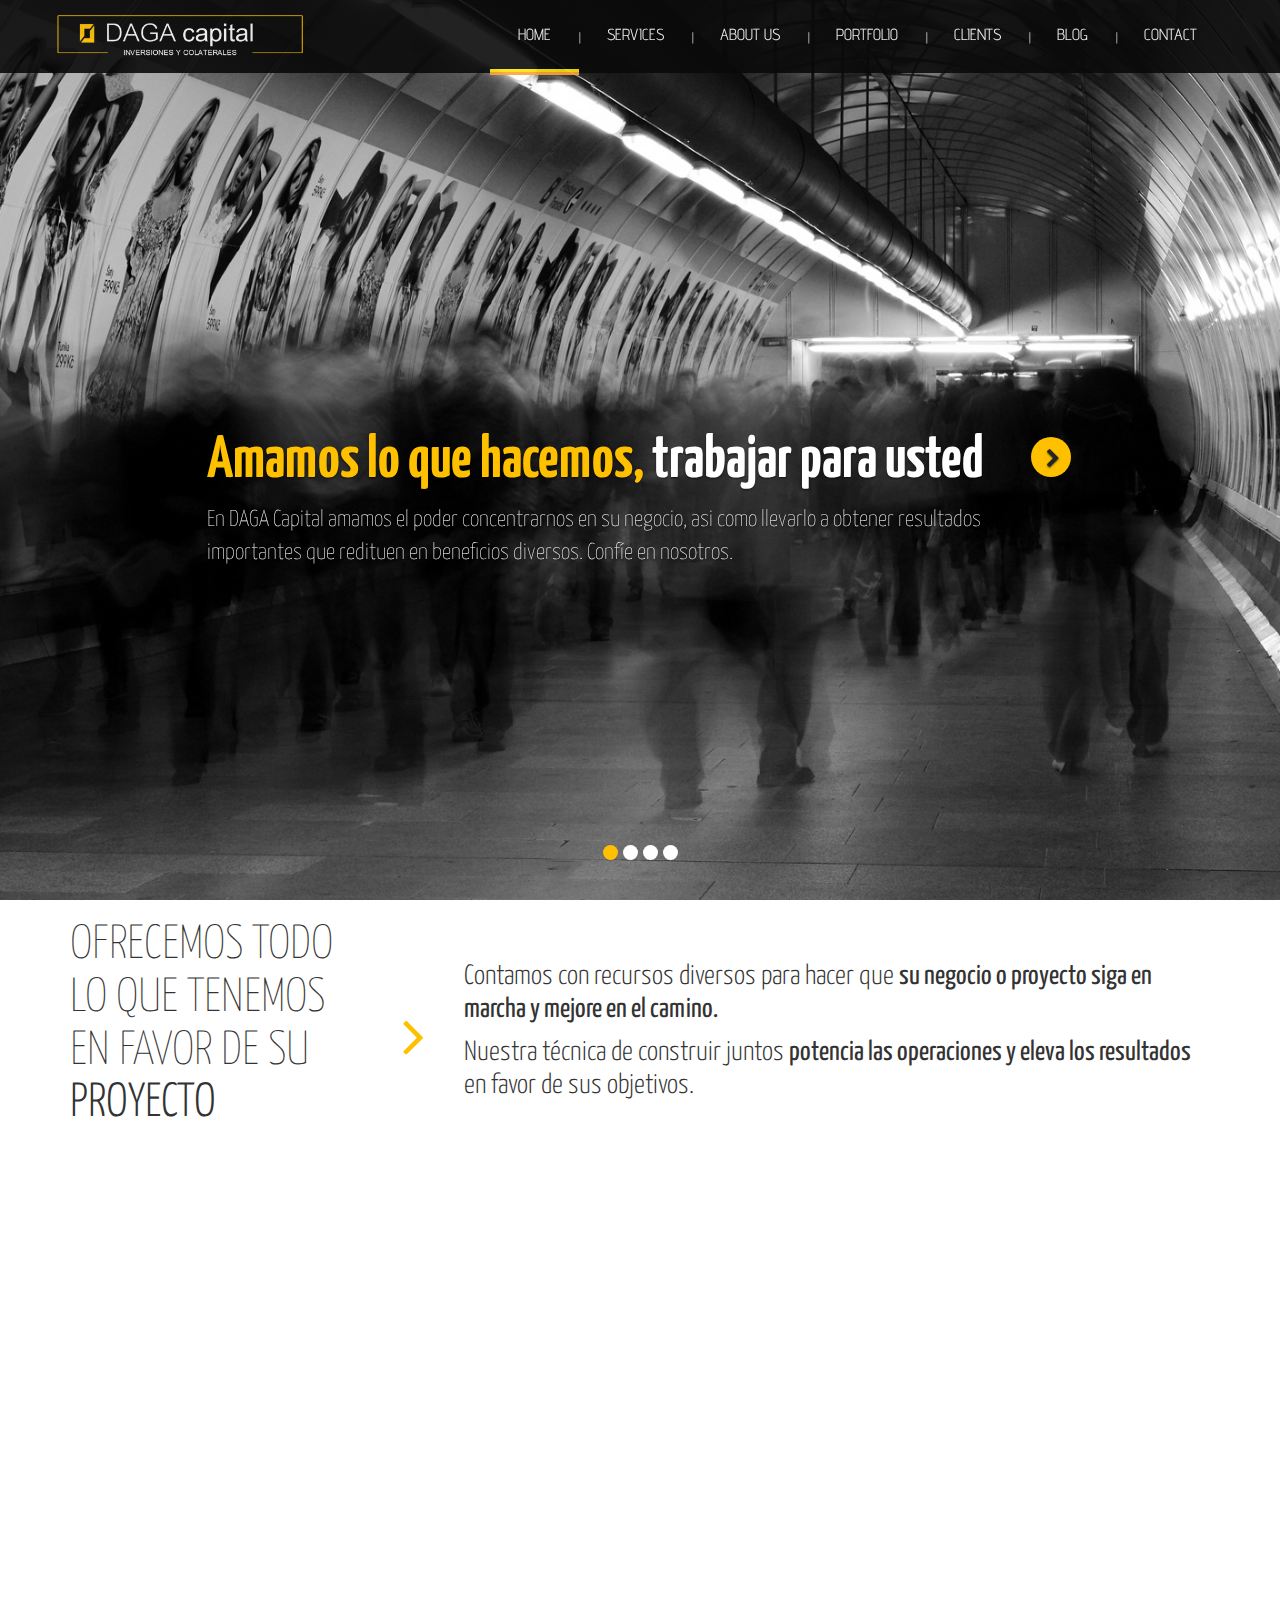
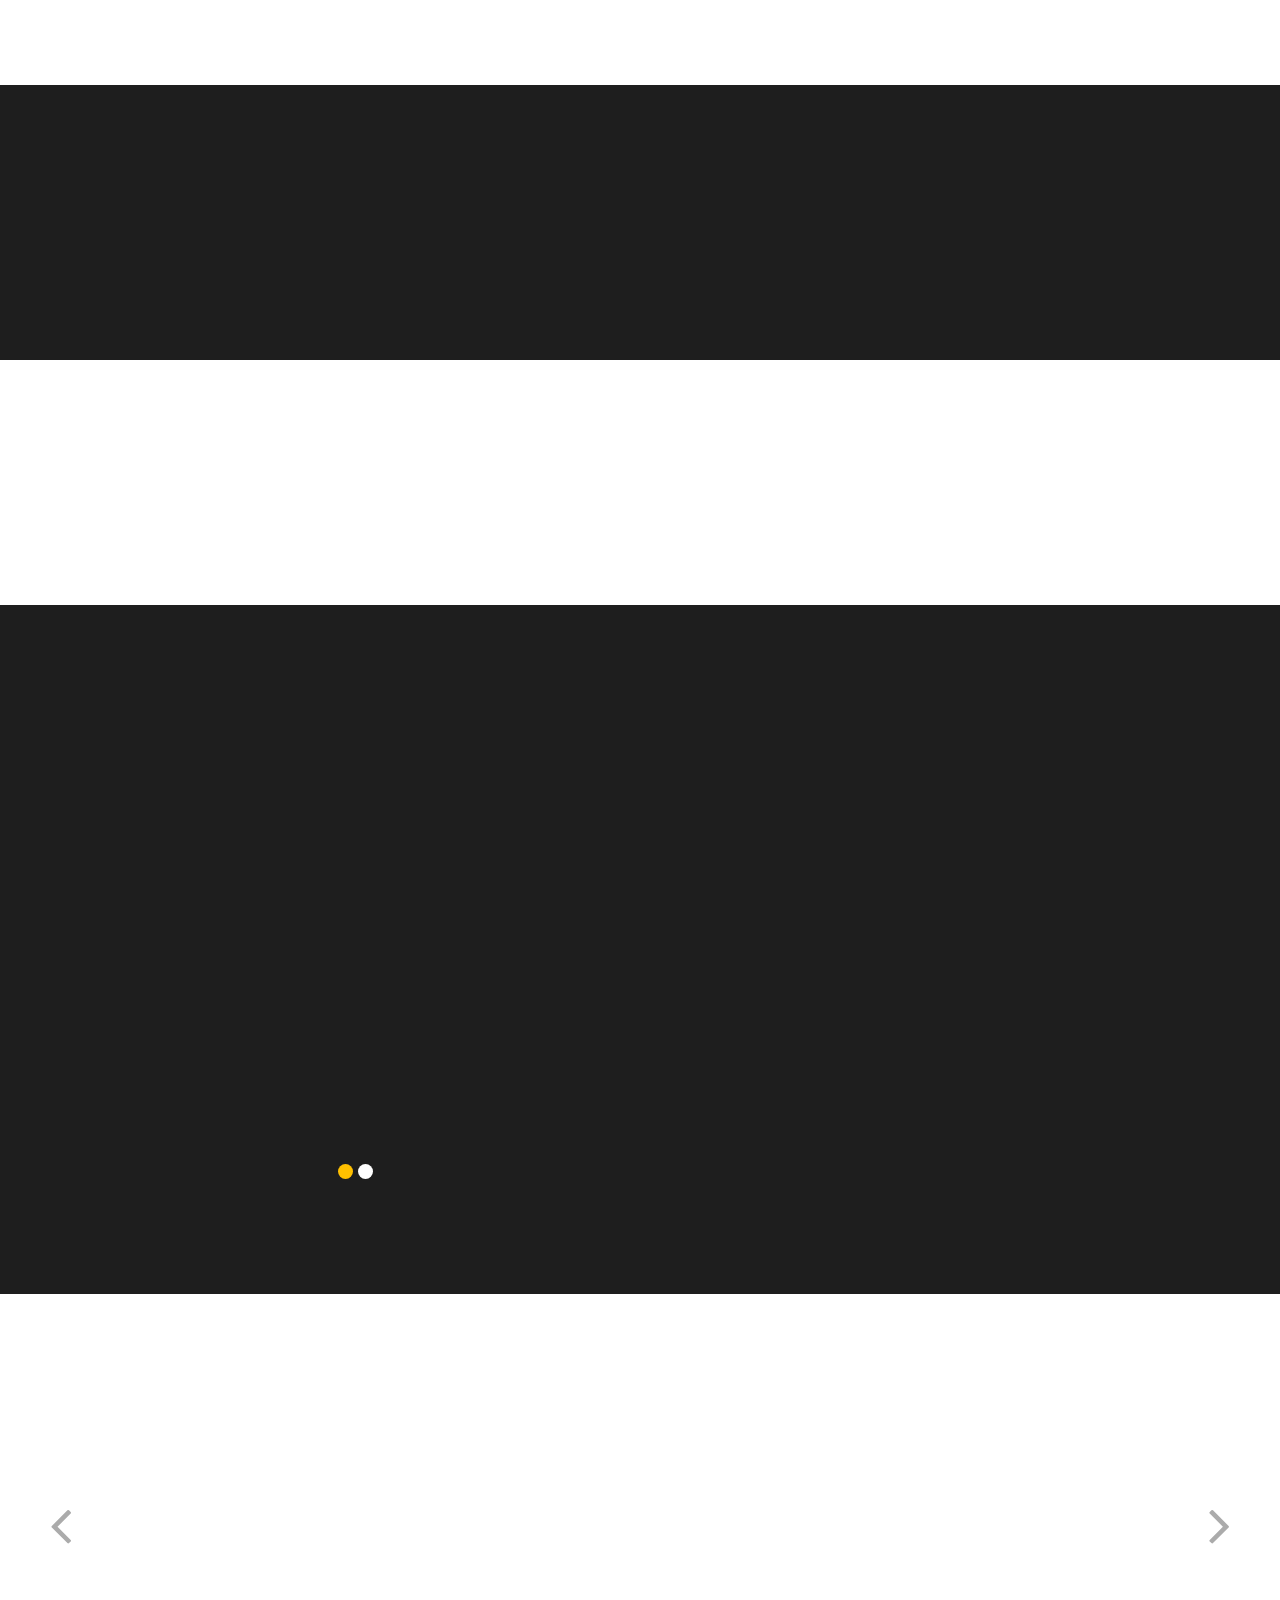
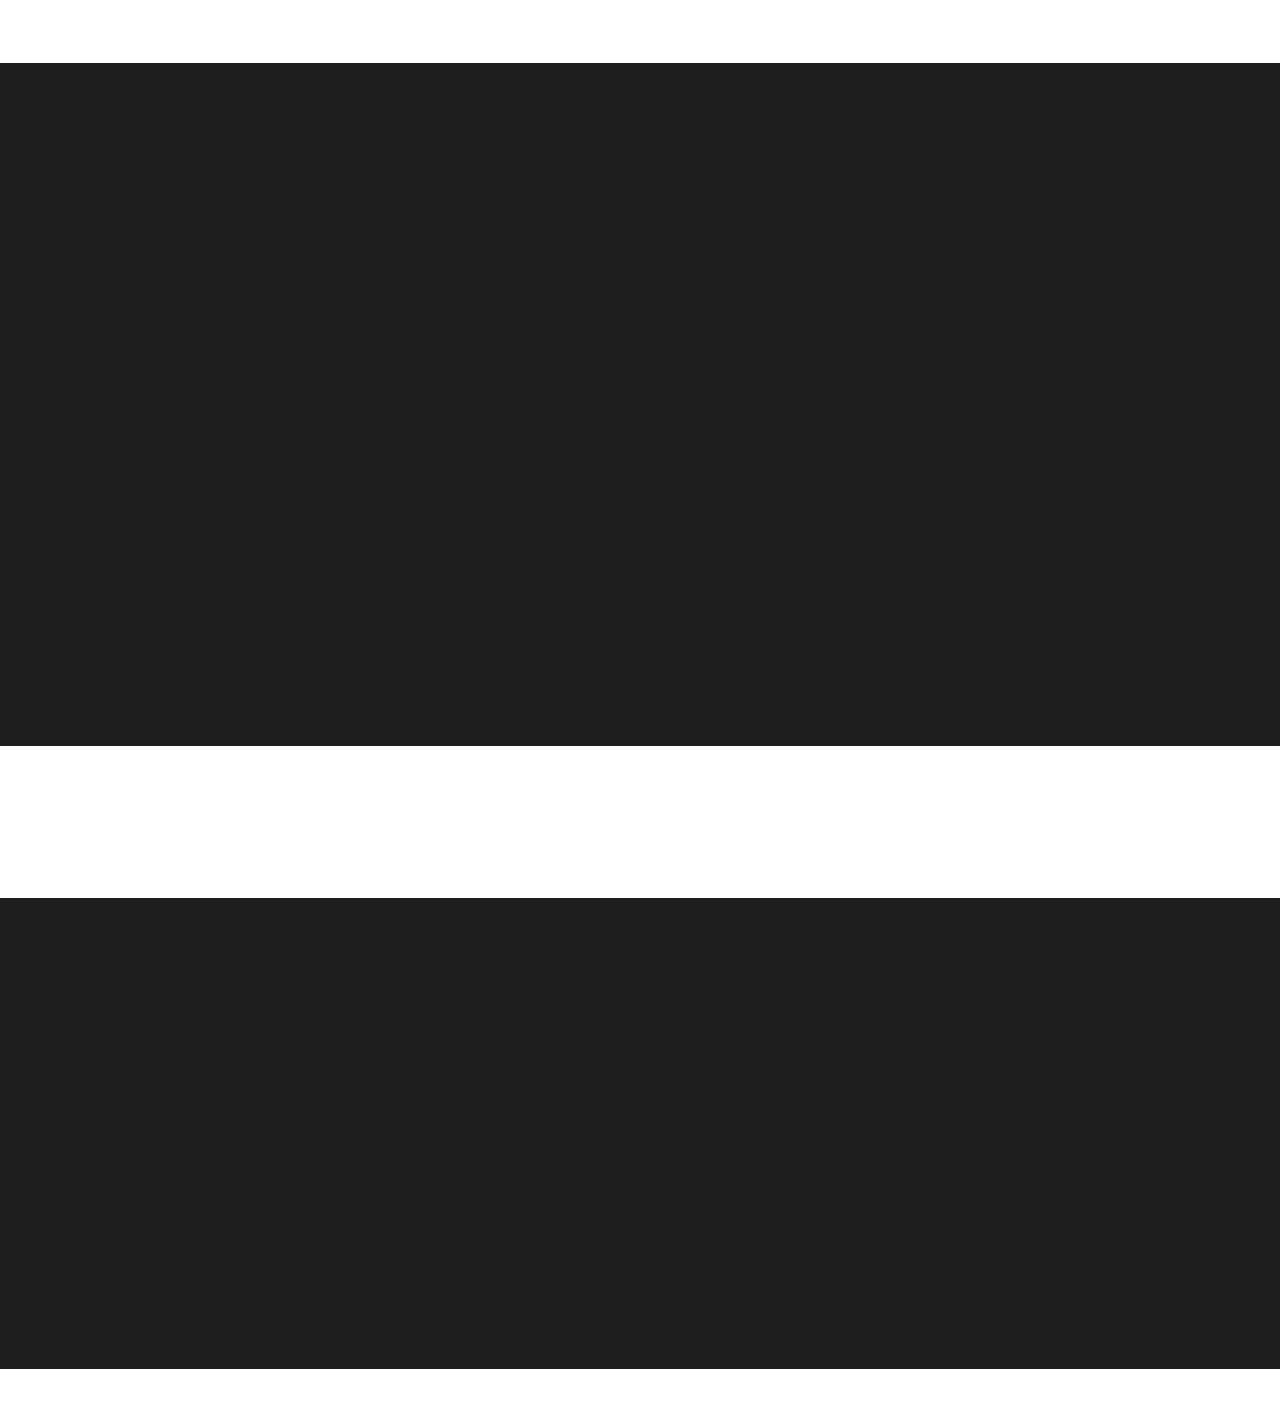
==== commit 52c8e1c7: "Agregado envio de mensaje, removido el script google maps, vista movil mejorado" ====
--- a/index.html
+++ b/index.html
@@ -333,14 +333,14 @@
 			</div>
 			<div id="portfolio-slider" class="carousel slide carousel-fade" data-ride="carousel">
 				<div class=" carousel-inner wow fadeInUp" data-wow-duration="1000ms" data-wow-delay="400ms">
-					<!-- div class="item active row">
+					<div class="item active row">
 						<div class="col-sm-6">
 							<div class="recent-port-img animated fadeInUpBig">
-								<img class="img-responsive" src="images/portfolio/slide1.jpg" alt="portfolio" />
+								<img class="img-responsive" src="images/portfolio/slide2.jpg" alt="portfolio" />
 							</div>
 						</div>
 						<div class="col-sm-6 default-bg">
-							<div class="recent-port-text animated fadeInDownBig">
+							<div class="recent-port-text animated fadeInDownBig text-justify">
 								<h2>Una Cartera Variada</h2>
 								<p>En DAGA Capital nos enriquecemos con el conocimiento y asesoramiento a diversos sectores económicos que mueven las distintas economías de América y el mundo en general.  Buscamos ser una solución actual en el descubrimiento de nuevas formas de desarrollo de bienes y servicios.  Por ello incursionamos en:</p>
 								<ul>
@@ -352,26 +352,6 @@
 								</ul>
 							</div>
 						</div>
-					</div-->
-					<div class="item active row">
-						<div class="col-sm-6">
-							<div class="recent-port-img animated fadeInUpBig">
-								<img class="img-responsive" src="images/portfolio/slide2.jpg" alt="portfolio" />
-							</div>
-						</div>
-						<div class="col-sm-6 default-bg">
-							<div class="recent-port-text animated fadeInDownBig">
-								<h2>Una Cartera Variada</h2>
-								<p>En DAGA Capital nos enriquecemos con el conocimiento y asesoramiento a diversos sectores económicos que mueven las distintas economías de América y el mundo en general.  Buscamos ser una solución actual en el descubrimiento de nuevas formas de desarrollo de bienes y servicios.  Por ello incursionamos en:</p>
-								<ul>
-									<li><i class="fa fa-angle-double-right"></i> Retail y textil. </li>
-									<li><i class="fa fa-angle-double-right"></i> Desarrollo de software </li>
-									<li><i class="fa fa-angle-double-right"></i> Ingeniería hidráulica, mecánica y civil.</li>
-									<li><i class="fa fa-angle-double-right"></i> Agricultura y agro exportación.</li>
-									<li><i class="fa fa-angle-double-right"></i> Tecnología y técnicas avanzadas.</li>
-								</ul>
-							</div>
-						</div>
 					</div>
 					<div class="item row">
 						<div class="col-sm-6">
@@ -380,7 +360,7 @@
 							</div>
 						</div>
 						<div class="col-sm-6 default-bg">
-							<div class="recent-port-text animated fadeInDownBig">
+							<div class="recent-port-text animated fadeInDownBig text-justify">
 								<h2>Portafolio de Servicios</h2>
 								<p>Nuestro objetivo principal es brindar un portafolio rico en soluciones tales como: </p>
 								<ul>
@@ -397,93 +377,10 @@
 				<ol class="carousel-indicators">
 					<li data-target="#portfolio-slider" data-slide-to="0" class="active"></li>
 					<li data-target="#portfolio-slider" data-slide-to="1"></li>
-					<li data-target="#portfolio-slider" data-slide-to="2"></li>
-				</ol><!--/.carousel-indicators-->
-			</div>
-			<!--111111111111111
-			<div id="folio-items" class="portfolios wow fadeInUpBig" data-wow-duration="1500ms" data-wow-delay="300ms">
-				<ul class="portfolio-filter text-center">
-					<li><a class="active" href="#" data-filter="*">All</a></li>
-					<li><a href="#" data-filter=".animation">Animation</a></li>
-					<li><a href="#" data-filter=".architecture">Architecture</a></li>
-					<li><a href="#" data-filter=".creative">Creative</a></li>
-					<li><a href="#" data-filter=".video">Video</a></li>
-					<li><a href="#" data-filter=".web">Web</a></li>
-					<li><a href="#" data-filter=".corporate">Corporate</a></li>
-					<li><a href="#" data-filter=".business">Business</a></li>
-				</ul> 11111111111--><!--/#portfolio-filter-->
-
-<!--
-				<div class="row portfolio-items">
-					<div class="col-sm-4 portfolio-item architecture business">
-						<div class="view">
-							<div class="portfolio-image">
-								<img class="img-responsive" src="images/portfolio/1.jpg" alt="">
-							</div>
-							<div class="mask">
-								<a href="#" data-single_url="single-portfolio.html"><i class="fa fa-link"></i></a>
-							</div>
-						</div>
-					</div>
-					<div class="col-sm-4 portfolio-item animation web corporate">
-						<div class="view">
-							<div class="portfolio-image">
-								<img class="img-responsive" src="images/portfolio/2.jpg" alt="">
-							</div>
-							<div class="mask">
-								<a href="#" data-single_url="single-portfolio.html"><i class="fa fa-link"></i></a>
-							</div>
-						</div>
-					</div>
-					<div class="col-sm-4 portfolio-item video creative">
-						<div class="view">
-							<div class="portfolio-image">
-								<img class="img-responsive" src="images/portfolio/3.jpg" alt="">
-							</div>
-							<div class="mask">
-								<a href="#" data-single_url="single-portfolio.html"><i class="fa fa-link"></i></a>
-							</div>
-						</div>
-					</div>
-					<div class="col-sm-4 portfolio-item animation architecture">
-						<div class="view">
-							<div class="portfolio-image">
-								<img class="img-responsive" src="images/portfolio/4.jpg" alt="">
-							</div>
-							<div class="mask">
-								<a href="#" data-single_url="single-portfolio.html"><i class="fa fa-link"></i></a>
-							</div>
-						</div>
-					</div>
-					<div class="col-sm-4 portfolio-item architecture creative web">
-						<div class="view">
-							<div class="portfolio-image">
-								<img class="img-responsive" src="images/portfolio/5.jpg" alt="">
-							</div>
-							<div class="mask">
-								<a href="#" data-single_url="single-portfolio.html"><i class="fa fa-link"></i></a>
-							</div>
-						</div>
-					</div>
-					<div class="col-sm-4 portfolio-item animation web video">
-						<div class="view">
-							<div class="portfolio-image">
-								<img class="img-responsive" src="images/portfolio/6.jpg" alt="">
-							</div>
-							<div class="mask">
-								<a href="#" data-single_url="single-portfolio.html"><i class="fa fa-link"></i></a>
-							</div>
-						</div>
-					</div>
-				</div>
-			</div>
-		</div>
-		<div id="portfolio-details">
-			<div id="single-portfolio">
-
-	    	</div>
-    	</div>11111--><!-- /#portfolio-details-->
-	<!--11111111 </section> 1111111--><!--/#portfolio-->
+				</ol>
+			</div>
+		</div>
+	</section>
 
 	<section id="clients">
 		<div class="container">
@@ -503,14 +400,6 @@
 							<li><a class="img-responsive" href="#"><img src="images/icon4.png" alt="" /></a></li>
 						</ul>
 					</div>
-					<div class="item">
-						<ul>
-							<li><a class="img-responsive" href="#"><img src="images/icon1.png" alt="" /></a></li>
-							<li><a class="img-responsive" href="#"><img src="images/icon2.png" alt="" /></a></li>
-							<li><a class="img-responsive" href="#"><img src="images/icon3.png" alt="" /></a></li>
-							<li><a class="img-responsive" href="#"><img src="images/icon4.png" alt="" /></a></li>
-						</ul>
-					</div>
 				</div>
 				<a class="client-left" href="#clients-carousel" data-slide="prev"><i class="fa fa-angle-left"></i></a>
 				<a class="client-right" href="#clients-carousel" data-slide="next"><i class="fa fa-angle-right"></i></a>
@@ -565,60 +454,18 @@
 						</div>
 					</div>
 				</div>
-				<!--11111111111 <div class="col-sm-12 col-md-12 col-lg-6">
-					<div class="single-blog wow fadeInUp" data-wow-duration="2000ms" data-wow-delay="500ms">
-						<div class="blog-image">
-							<a href="single-blog.html"><img class="img-responsive" src="images/blog/post3.jpg" alt="" /></a>
-							<div class="post-date">
-								<p>28<span>April</span></p>
-							</div>
-						</div>
-						<div class="entry-content default-bg">
-							<a href="single-blog.html"><h2>Standard post with preview picture</h2></a>
-							<div class="entry-meta">
-								<span><a href="#"><i class="fa fa-user"></i> Posted By: Admin</a></span>
-								<span><a href="#"><i class="fa fa-comments"></i> 7</a></span>
-							</div>
-							<p>Lorem Ipsum is simply dummy text of the printing and typesetting industry. Lorem Ipsum has been the industry's standard dummy text ever since the 1500s, </p>
-							<a href="single-blog.html" class="btn btn-primary">Read More</a>
-						</div>
-					</div>
-				</div>
-				<div class="col-sm-12 col-md-12 col-lg-6">
-					<div class="single-blog wow fadeInUp" data-wow-duration="2500ms" data-wow-delay="600ms">
-						<div class="blog-image">
-							<a href="single-blog.html"><img class="img-responsive" src="images/blog/post4.jpg" alt="" /></a>
-							<div class="post-date">
-								<p>28<span>April</span></p>
-							</div>
-						</div>
-						<div class="entry-content default-bg">
-							<a href="single-blog.html"><h2>Standard post with preview picture</h2></a>
-							<div class="entry-meta">
-								<span><a href="#"><i class="fa fa-user"></i> Posted By: Admin</a></span>
-								<span><a href="#"><i class="fa fa-comments"></i> 7</a></span>
-							</div>
-							<p>Lorem Ipsum is simply dummy text of the printing and typesetting industry. Lorem Ipsum has been the industry's standard dummy text ever since the 1500s, </p>
-							<a href="single-blog.html" class="btn btn-primary">Read More</a>
-						</div>
-					</div>
-				</div>  111111111-->
-			</div>
-		</div>
-	</section><!--/#blog-->
+			</div>
+		</div>
+	</section>
 
 	<footer id="footer">
 		<div class="container">
 			<div class="row text-center entry-header wow fadeInUp" data-wow-duration="1500ms" data-wow-delay="500ms">
 				<div class="col-sm-6 col-sm-offset-3">
 					<h2>Contáctenos</h2>
-					<p>Lorem Ipsum is simply dummy text of the printing and typesetting industry. Lorem Ipsum has been the industry's standard dummy text ever since </p>
-				</div>
-			</div>
-		</div>
-		<!--111111div class="map-section">
-			<div id="gmap" class="wow flipInX" data-wow-duration="1000ms" data-wow-delay="500ms"></div>
-		</div>111111--><!--/#gmap-->
+				</div>
+			</div>
+		</div>
 		<div class="contact-section">
 			<div class="container">
 				<div class="row">
@@ -626,21 +473,21 @@
 						<div class="wow fadeInUp" data-wow-duration="1200ms" data-wow-delay="500ms">
 							<h2>DEJENOS UN MENSAJE</h2>
 							<div class="status alert alert-success" style="display: none"></div>
-							<form id="main-contact-form" class="contact-form" name="contact-form" method="post" action="http://demo.themeregion.com/butex-updated/sendemail.php">
+							<form id="main-contact-form" class="contact-form" method="post" action="send.php">
 								<div class="form-group">
-									<input type="text" name="name" class="form-control float-left" required="required" placeholder="Your Name">
+									<input type="text" name="nombre" class="form-control float-left" required="required" placeholder="Nombre">
 								</div>
 								<div class="form-group">
-									<input type="email" name="email" class="form-control float-left" required="required" placeholder="Your Email">
+									<input type="email" name="correo" class="form-control float-left" required="required" placeholder="Correo electrónico">
 								</div>
 								<div class="form-group">
-									<input type="text" name="subject" class="form-control float-left subject-field" required="required" placeholder="Subject">
+									<input type="text" name="asunto" class="form-control float-left subject-field" required="required" placeholder="Asunto">
 								</div>
 								<div class="form-group">
-									<textarea name="message" id="message" required="required" class="form-control" rows="5" placeholder="Message..."></textarea>
+									<textarea name="mensaje" id="message" required="required" class="form-control" rows="5" placeholder="Mensaje..."></textarea>
 								</div>
 								<div class="form-group">
-									<button type="submit" class="btn btn-submit">Send</button>
+									<button type="submit" class="btn btn-submit">Enviar</button>
 								</div>
 							</form>
 						</div>
@@ -652,7 +499,6 @@
 							<li><i class="fa fa-phone"></i> <span>Número Telefónico<br>(511) 242 2534</span></li>
 							<li><i class="fa fa-map-marker"></i> <span>Dirección:<br>Av. Sergio Bernales 524 Int. 1204 Surquillo, Lima.</span></li>
 							<li><i class="fa fa-envelope"></i> <span>E-Mail:<br>contacto@dagacapital.com</span></li>
-							<!--li><i class="fa fa-twitter"></i> <span>Twitter:<br>twitter.com/themeregion</span></li-->
 						</ul>
 					</div>
 					<div class="col-sm-12 col-md-3 contact-details wow fadeInUp" data-wow-duration="1600ms" data-wow-delay="500ms">
@@ -660,9 +506,8 @@
 						<h3>En Colombia:</h3>
 						<ul>
 							<li><i class="fa fa-phone"></i> <span>Número Telefónico<br>(0057) 2 379 7150</span></li>
-							<li><i class="fa fa-map-marker"></i> <span>Dirección:<br>Av. 2HN N° 54-05 A 103 			Santiago de Cali.</span></li>
+							<li><i class="fa fa-map-marker"></i> <span>Dirección:<br>Av. 2HN N° 54-05 A 103 Santiago de Cali.</span></li>
 							<li><i class="fa fa-envelope"></i> <span>E-Mail:<br>contacto@dagacapital.com</span></li>
-							<!--li><i class="fa fa-twitter"></i> <span>Twitter:<br>twitter.com/themeregion</span></li-->
 						</ul>
 					</div>
 				</div>
@@ -673,18 +518,29 @@
 				<p>Copyright &copy; 2015 DAGA capital, All rights reserved.</p>
 			</div>
 		</div>
-	</footer><!--/#footer-->
-
-	<!--/Scripts-->
+	</footer>
+	<div class="modal fade" id="modal-alert" tabindex="-1" role="dialog" aria-labelledby="modalAlert">
+		<div class="modal-dialog modal-sm">
+			<div class="modal-content">
+				<div class="modal-header">
+					<button type="button" class="close" data-dismiss="modal" aria-label="Close"><span aria-hidden="true">&times;</span></button>
+					<h4 class="modal-title" id="modalAlert">Daga Capital dice:</h4>
+				</div>
+				<div class="modal-body">
+					<p></p>
+				</div>
+				<div class="modal-footer">
+					<button type="button" class="btn btn-default" data-dismiss="modal">Cerrar</button>
+				</div>
+			</div>
+		</div>
+	</div>
+
     <script type="text/javascript" src="js/jquery.js"></script>
     <script type="text/javascript" src="js/bootstrap.min.js"></script>
-	<script type="text/javascript" src="http://maps.google.com/maps/api/js?sensor=true"></script>
-  	<script type="text/javascript" src="js/gmaps.js"></script>
   	<script type="text/javascript" src="js/canvas.js"></script>
 	<script type="text/javascript" src="js/jquery.isotope.min.js"></script>
 	<script type="text/javascript" src="js/wow.min.js"></script>
     <script type="text/javascript" src="js/main.js"></script>
 </body>
-
-<!-- Mirrored from demo.themeregion.com/butex-updated/ by HTTrack Website Copier/3.x [XR&CO'2014], Thu, 22 Oct 2015 05:31:57 GMT -->
 </html>--- a/css/main.css
+++ b/css/main.css
@@ -69,7 +69,7 @@
 }
 
 .entry-header {
-	padding-top:85px;
+	padding-top:10px;
 	padding-bottom:58px;
 }
 
@@ -354,10 +354,9 @@
 }
 
 .about-content {
-	padding: 17px 50px 62px;
+	padding: 17px 15px 62px;
 	font-weight:300;
 	height:100%;
-	margin-left:-15px;
 }
 
 .about-content h2 {
--- a/css/responsive.css
+++ b/css/responsive.css
@@ -1,6 +1,12 @@
-/* lg */ 
+/* lg */
 @media (min-width: 1200px) {
-
+	.about-content h2 {
+		margin-top: 0
+	}
+	.about-content {
+		padding-left: 20px;
+		padding-right: 20px;
+	}
 }
 
 /* md */
@@ -135,18 +141,18 @@
 		font-size:16px;
 	}
 		/* Home */
-	.navbar-right li.active:before, 
-	.navbar-right li.active:after, 
+	.navbar-right li.active:before,
+	.navbar-right li.active:after,
 	.navbar-right li a.border:before {
 		display:none;
-	}	
+	}
 	#navigation .navbar-right li a {
 		font-size:14px;
 		padding:6px 13px;
-	}	
+	}
 	.carousel-caption {
 		left: 1%;
-		right: 1%;		
+		right: 1%;
 		font-size:16px;
 		bottom:68%;
 		text-align:center;
@@ -155,7 +161,7 @@
 		width:100%;
 	}
 	#main-carousel h2 {
-		font-size:48px;
+		font-size:41px;
 	}
 	.carousel-caption i {
 		font-size: 25px;
@@ -166,28 +172,28 @@
 		padding: 1px 0 0 6px;
 		width: 35px;
 	}
-	
-	/* Service */	
+
+	/* Service */
 	#services {
 		padding-bottom:0;
 	}
 	.service-heading {
 		text-align:center;
 		padding: 40px 0;
-	}	
+	}
 	.service-heading h3 {
 		font-size:33px;
-	}	
+	}
 	.service-content {
 		display: block;
 		font-size: 22px;
 		margin-left: 0;
 		margin-top: 0;
 		text-align: center;
-	}	
+	}
 	.service-icon {
 		display: inline-block;
-	}	
+	}
 	.single-service-text {
 		font-size:16px;
 	}
@@ -203,13 +209,13 @@
 		-o-transform: rotate(90deg);
 		-ms-transform: rotate(90deg);
 		transform: rotate(90deg);
-	}	
+	}
 	.single-service .col-sm-9 {
 		margin-top: 15px;
 		padding-left: 15px;
 		text-align:center;
 	}
-	
+
 	/* About us */
 	.about-details {
 		height:auto;
@@ -219,9 +225,9 @@
 	.about-image {
 		padding-right:15px;
 	}
-	.about-content h2, 
-	.our-team h2, 
-	.entry-header h2, 
+	.about-content h2,
+	.our-team h2,
+	.entry-header h2,
 	.recent-port-text h2  {
 		font-size: 35px;
 		text-align:center;
@@ -242,30 +248,30 @@
 	.single-member h3 {
 		margin-top:5px;
 	}
-	.single-member h3, 
+	.single-member h3,
 	.testimony-caption h3{
 		font-size:30px;
 	}
 	.team-member:hover .overlay {
 		bottom: 112px;
 	}
-	
+
 	/* testimonial */
 	.testimonial {
-		width: 90%;		
+		width: 90%;
 	}
 	.entry-header {
 	  padding-bottom: 60px;
 	  padding-top: 60px;
 	}
-	.entry-header, 
+	.entry-header,
 	.testimony-caption {
 		font-size:16px;
 	}
-	/* portfolio */	
+	/* portfolio */
 	#portfolio {
 		overflow:hidden;
-	}	
+	}
 	#portfolio-slider .item {
 		height:auto;
 		text-align:center;
@@ -280,7 +286,7 @@
 	#portfolio-slider .carousel-indicators {
 		bottom: -50px;
 		left: 50%;
-	}	
+	}
 	.mask a {
 		border: 5px solid #FFE401;
 		font-size: 24px;
@@ -291,7 +297,7 @@
 		width: 50px;
 	}
 	.recent-port-text {
-		padding: 40px 35px;
+		padding: 40px 15px;
 		text-align: justify;
 	}
 	.recent-port-text ul li i {
@@ -322,12 +328,12 @@
 	.client-left {
 		left: 43%;
 	}
-	
+
 	/* blog */
 	.single-blog {
 		height: 331px;
-	}	
-	.entry-content, 
+	}
+	.entry-content,
 	.blog-image {
 		width:50%;
 		height:100%;
@@ -342,14 +348,14 @@
 		padding: 10px 20px 0;
 		right: 0;
 	}
-	.entry-content a h2, 
+	.entry-content a h2,
 	.contact-section h2 {
 		font-size:24px;
 	}
 	.entry-content{
 		padding:21px;
 	}
-	
+
 	/* Footer */
 	#gmap {
 		height: 300px;
@@ -357,7 +363,7 @@
 	.contact-details {
 		margin-top:45px;
 	}
-	
+
 	/* Single Blog */
 	#blog-details {
 		margin-top: 110px;
@@ -366,25 +372,25 @@
 		font-size: 25px;
 		padding: 12px 15px;
 		float:left;
-	}	
+	}
 	.date span {
 		display:inline-block
-	}	
+	}
 	.date {
 		float: left;
 		margin-left: 20px;
 		margin-top: 7px;
-	}	
+	}
 	.blog-item .col-sm-2.text-center {
 		margin-bottom: 25px;
 		overflow: hidden;
-	}	
+	}
 	.blog-content .entry-meta span a {
 		font-size: 15px;
-	}	
-	.blog-content .entry-header h2, 
-	.replay-box h2, 
-	.author-details h2, 
+	}
+	.blog-content .entry-header h2,
+	.replay-box h2,
+	.author-details h2,
 	.comments-area h2 {
 		font-size:26px;
 		text-align:left;
@@ -402,7 +408,7 @@
 	.replay-box .btn-submit {
 		padding:5px 25px;
 	}
-	
+
 	/*single-folio*/
 	#single-folio .single-folio-slide {
 		margin-top:20px;
@@ -414,7 +420,7 @@
 	}
 	.single-folio-slide .item {
 		padding: 50px 30px;
-	}	
+	}
 	.portfolio-prev, .portfolio-next {
 		top:5px;
 	}
@@ -432,15 +438,15 @@
 
 /* XS Portrait */
 @media (max-width: 479px) {
-	
+
 	.carousel-caption {
 		bottom:55%;
 	}
-	
+
 	/* About Us */
 	.our-team .col-sm-4 {
 		width:100%;
-	}	
+	}
 	/* portfolio */
 	.portfolio-filter {
 		padding: 90px 0 80px;
@@ -452,9 +458,9 @@
 		max-height:640px;
 	}
 	/* Blog */
-	.entry-content, 
-	.blog-image, 
-	.blog-image img, 
+	.entry-content,
+	.blog-image,
+	.blog-image img,
 	.float-left {
 		width:100%;
 		height:auto;
@@ -462,7 +468,7 @@
 	.single-blog {
 		height:auto;
 	}
-	/* Footer */	
+	/* Footer */
 	.contact-details {
 		margin-top:50px;
 	}
@@ -470,7 +476,5 @@
 		font-size: 16px;
 		padding-bottom: 20px;
 		padding-top: 20px;
-	}	
-	
+	}
 }
-
